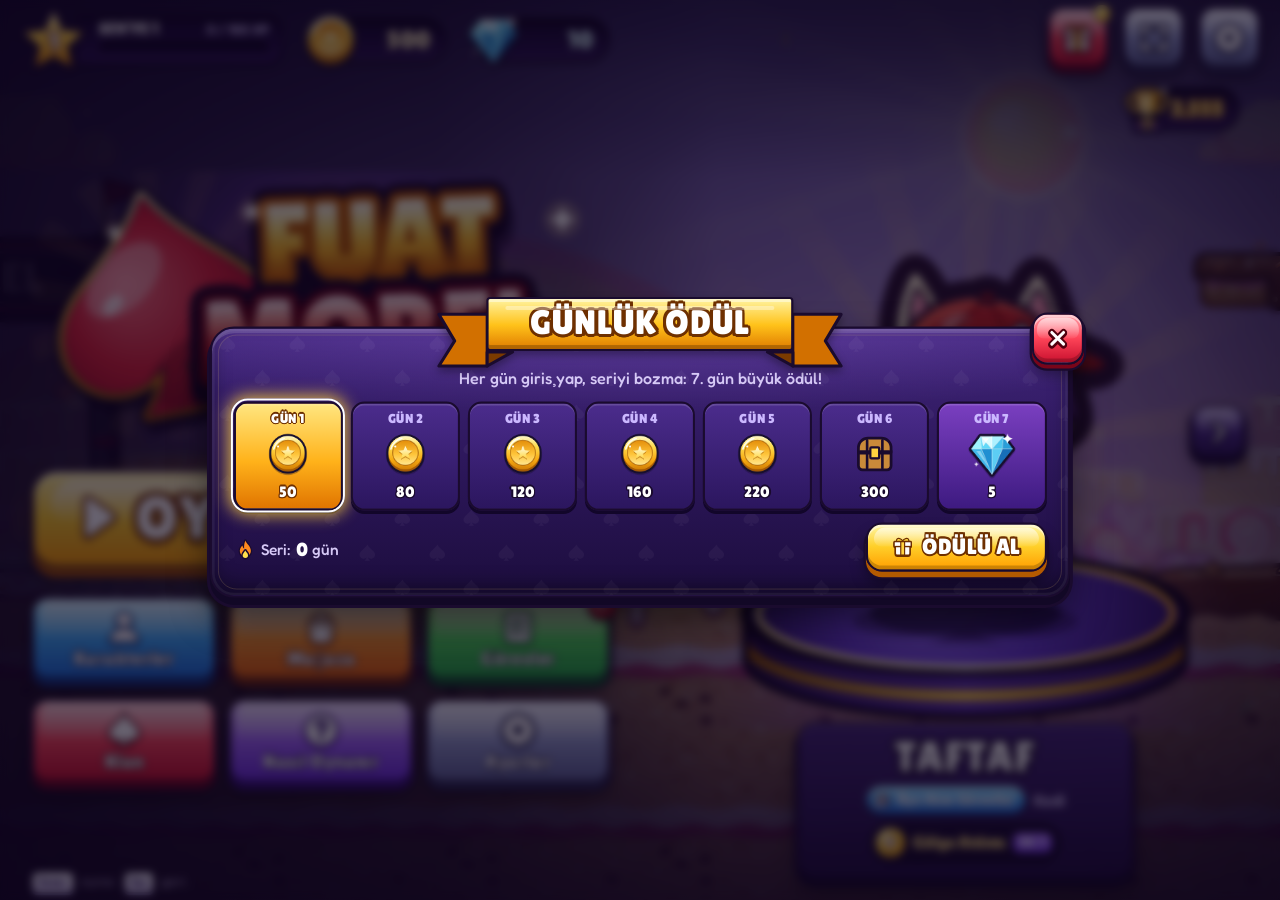
==== index.html @ 74d68a8a "Fuat Morel: çok dosyalı sürüm (görseller, karakterler, efektler, HUD, menü, meta, ses) + denetim düz" ====
<!DOCTYPE html>
<html lang="tr">
<head>
<meta charset="utf-8">
<meta name="viewport" content="width=device-width,initial-scale=1,maximum-scale=1,user-scalable=no,viewport-fit=cover">
<meta name="theme-color" content="#2a1a4a">
<meta name="description" content="Fuat Morel — klanın kendi Fun Run'ı. Tarayıcıda oynanan 4 kişilik engelli koşu yarışı.">
<meta name="apple-mobile-web-app-capable" content="yes">
<meta name="apple-mobile-web-app-status-bar-style" content="black-translucent">
<meta name="apple-mobile-web-app-title" content="Fuat Morel">
<meta name="mobile-web-app-capable" content="yes">
<meta name="format-detection" content="telephone=no">
<title>Fuat Morel</title>
<link rel="icon" href="data:image/svg+xml,%3Csvg xmlns='http://www.w3.org/2000/svg' viewBox='0 0 64 64'%3E%3Crect width='64' height='64' rx='14' fill='%23c0182e'/%3E%3Cpath d='M32 10C24 22 12 28 12 38a10 10 0 0 0 17 7l-3 9h12l-3-9a10 10 0 0 0 17-7c0-10-12-16-20-28z' fill='%23fff'/%3E%3C/svg%3E">
<link rel="preconnect" href="https://fonts.googleapis.com">
<link rel="preconnect" href="https://fonts.gstatic.com" crossorigin>
<link href="https://fonts.googleapis.com/css2?family=Fredoka:wght@400;500;600;700&family=Lilita+One&display=swap" rel="stylesheet">
<link rel="stylesheet" href="css/style.css">
</head>
<body>
<canvas id="game"></canvas>
<div id="ui"></div>
<noscript>Bu oyun için JavaScript gerekli.</noscript>
<script src="js/core.js"></script>
<script src="js/gfx.js"></script>
<script src="js/level.js"></script>
<script src="js/game.js"></script>
<script src="js/meta.js"></script>
<script src="js/audio.js"></script>
<script src="js/render-world.js"></script>
<script src="js/render-chars.js"></script>
<script src="js/render-fx.js"></script>
<script src="js/render-hud.js"></script>
<script src="js/ui.js"></script>
<script src="js/main.js"></script>
</body>
</html>
---- css/style.css ----
@charset "UTF-8";
/* =====================================================================
   FUAT MOREL — style.css
   Arayüz görünümü: koyu mor gece tabanı, altın/turuncu vurgular,
   klanın kırmızı-siyah maça motifi. Kalın konturlu, basılabilir 3B
   düğmeler, kurdele başlıklar, kalın çerçeveli paneller.
   Ölçek: kök yazı boyutu ekran yüksekliğine bağlı (rem = arayüz birimi);
   telefon yatay (~390 px yükseklik) ~43rem yüksekliğe sığacak şekilde tasarlandı.
   ===================================================================== */

/* ---------------------------------------------------------------------
   0) TEMEL
   --------------------------------------------------------------------- */
:root {
  --ink: #1a0b2e;
  --fh: "Lilita One", "Arial Black", Impact, sans-serif;
  --fb: "Fredoka", "Trebuchet MS", Arial, sans-serif;
  --sl: env(safe-area-inset-left, 0px);
  --sr: env(safe-area-inset-right, 0px);
  --st: env(safe-area-inset-top, 0px);
  --sb: env(safe-area-inset-bottom, 0px);
  --tbh: calc(5.9rem + var(--st));
  --pnl1: #40257a;
  --pnl2: #2b1658;
  --pnl3: #1c0d3d;
  --txt2: #d6c9f6;
  --txt3: #a996d9;
  --gold: #ffd23f;
  --pat: url("data:image/svg+xml,%3Csvg xmlns='http://www.w3.org/2000/svg' width='64' height='64' viewBox='0 0 64 64'%3E%3Cg fill='%23ffffff' fill-opacity='.04'%3E%3Cpath transform='translate(5 5) scale(.75)' d='M12 1.6C10.3 4.6 7.4 6.9 5.2 8.9 3.6 10.4 2.6 11.9 2.6 13.9c0 2.7 2.2 4.6 4.7 4.6 1.6 0 2.9-.7 3.8-1.8-.3 1.7-1 3-2.3 4.3h6.4c-1.3-1.3-2-2.6-2.3-4.3.9 1.1 2.2 1.8 3.8 1.8 2.5 0 4.7-1.9 4.7-4.6 0-2-1-3.5-2.6-5C16.6 6.9 13.7 4.6 12 1.6z'/%3E%3Cpath transform='translate(37 37) scale(.75)' d='M12 1.6C10.3 4.6 7.4 6.9 5.2 8.9 3.6 10.4 2.6 11.9 2.6 13.9c0 2.7 2.2 4.6 4.7 4.6 1.6 0 2.9-.7 3.8-1.8-.3 1.7-1 3-2.3 4.3h6.4c-1.3-1.3-2-2.6-2.3-4.3.9 1.1 2.2 1.8 3.8 1.8 2.5 0 4.7-1.9 4.7-4.6 0-2-1-3.5-2.6-5C16.6 6.9 13.7 4.6 12 1.6z'/%3E%3C/g%3E%3C/svg%3E");
}
html {
  font-size: clamp(9px, min(1.75vh, 1.05vw), 17px);
  -webkit-text-size-adjust: 100%;
  text-size-adjust: 100%;
}
html, body {
  margin: 0;
  height: 100%;
  overflow: hidden;
  background: #1b0f33;
}
body {
  color: #fff;
  font-family: var(--fb);
  -webkit-tap-highlight-color: transparent;
  -webkit-user-select: none;
  user-select: none;
  -webkit-touch-callout: none;
  overscroll-behavior: none;
  touch-action: manipulation;
}
canvas#game {
  position: fixed;
  inset: 0;
  display: block;
  touch-action: none;
}
#ui {
  position: fixed;
  inset: 0;
  z-index: 10;
  pointer-events: none;
  font-family: var(--fb);
  color: #fff;
  -webkit-font-smoothing: antialiased;
  -moz-osx-font-smoothing: grayscale;
  line-height: 1.2;
}
:where(#ui) *, :where(#ui) *::before, :where(#ui) *::after { box-sizing: border-box; }
:where(#ui) button {
  font: inherit;
  color: inherit;
  background: none;
  border: 0;
  padding: 0;
  margin: 0;
  cursor: pointer;
  -webkit-tap-highlight-color: transparent;
  -webkit-appearance: none;
  appearance: none;
}
:where(#ui) :focus { outline: none; }
#ui :focus-visible { outline: .22rem solid rgba(255, 255, 255, .75); outline-offset: .25rem; }
:where(#ui) p { margin: 0; }
:where(#ui) :where(h3, h4) { margin: 0; font-weight: 400; }
:where(#ui) em { font-style: normal; }
.fm-defs { position: absolute; width: 0; height: 0; overflow: hidden; }

/* katmanlar */
.ly { position: absolute; inset: 0; display: none; pointer-events: none; }
.ly.on { display: block; }
.ly-scr { z-index: 1; }
.ly-race { z-index: 2; }
.ly-res { z-index: 3; }
.ly-fin { z-index: 4; }
.ly-mdl { z-index: 6; }
.ly-notes { z-index: 8; }
.ly-rot { z-index: 9; }

/* kaydırma alanları (gizli çubuk + yumuşak kenar) */
.scroll {
  overflow-y: auto;
  overflow-x: hidden;
  scrollbar-width: none;
  -ms-overflow-style: none;
  touch-action: pan-y;
  -webkit-overflow-scrolling: touch;
  overscroll-behavior: contain;
  -webkit-mask-image: linear-gradient(180deg, transparent 0, #000 .9rem, #000 calc(100% - 1.2rem), transparent 100%);
  mask-image: linear-gradient(180deg, transparent 0, #000 .9rem, #000 calc(100% - 1.2rem), transparent 100%);
}
.scroll::-webkit-scrollbar, .tabs::-webkit-scrollbar { display: none; width: 0; height: 0; }

/* kalın konturlu oyun yazısı (var(--o) rengiyle) */
.btn, .rbtn, .rb-t, .tile .t-lb, .sh-name, .lv-badge b, .cur b, .sh-tr b, .tab.on, .rd.on, .cc-n, .cd-name, .ab-title,
.it-n, .tag-eq, .ms-t, .bar-ms em, .dc-v, .dc.today .dc-d, .cl-name, .cm-id b, .cm-rk, .cm-tr b, .s-v, .tgl.on .tg-on, .seg button.on,
.hi-m b, .hp-t b, .pr b, .rh-pl, .rh-t b, .rr-n, .rr-tot, .pbadge b, .rwc b, .lvup-n, .lvup-t b, .fin-title, .fr-n, .fr-tot b,
.n-tx b, .n-lvb b, .rot-in b, .badge, .plate, .tbtn b, .xp-big, .xp-pill, .rw b, .sk-n, .lv-t, .cs b, .ms-pct, .maxed, .rl-i b, .cf-t b, .empty b, .dly-card h3, .cd-tr b {
  text-shadow:
    0 .1em 0 var(--o, var(--ink)),
    .065em .065em 0 var(--o, var(--ink)), -.065em .065em 0 var(--o, var(--ink)),
    .065em -.065em 0 var(--o, var(--ink)), -.065em -.065em 0 var(--o, var(--ink)),
    .085em 0 0 var(--o, var(--ink)), -.085em 0 0 var(--o, var(--ink)),
    0 -.085em 0 var(--o, var(--ink)), 0 .085em 0 var(--o, var(--ink));
}

/* ---------------------------------------------------------------------
   1) İKONLAR
   --------------------------------------------------------------------- */
.ico { width: 1em; height: 1em; display: inline-block; flex: none; overflow: visible; vertical-align: -.14em; --io: var(--ink); }
.ico .i-f { fill: currentColor; stroke: var(--io); stroke-width: 3.2; stroke-linejoin: round; paint-order: stroke fill; }
.ico .i-so { fill: none; stroke: var(--io); stroke-width: 6.4; stroke-linecap: round; stroke-linejoin: round; }
.ico .i-s { fill: none; stroke: currentColor; stroke-width: 2.9; stroke-linecap: round; stroke-linejoin: round; }
.ico .i-sa { fill: none; stroke: var(--ia, #ffd23f); stroke-width: 2.9; stroke-linecap: round; stroke-linejoin: round; }
.ico .i-d { fill: var(--io); }
.ico .i-ds { fill: none; stroke: var(--io); stroke-linecap: round; stroke-linejoin: round; }
.ico .i-a { fill: var(--ia, #ffd23f); stroke: var(--io); stroke-width: 2.6; stroke-linejoin: round; paint-order: stroke fill; }
.ico.gold .i-f { fill: url(#fmGold); }
.gi { display: inline-block; width: 1.6em; height: 1.6em; object-fit: contain; flex: none; vertical-align: middle; -webkit-user-drag: none; }
.fb-coin { border-radius: 50%; background: radial-gradient(circle at 35% 30%, #fff6b0, #ffd23f 45%, #e08a00); border: .14rem solid #6b3a00; box-shadow: inset 0 -.15rem 0 rgba(0, 0, 0, .2); }
.fb-gem { background: linear-gradient(160deg, #e6fdff, #5ee0ff 45%, #1f8fd6); clip-path: polygon(50% 4%, 92% 36%, 50% 96%, 8% 36%); }
.fb-emo { display: inline-grid; place-items: center; font-size: 1.2em; line-height: 1; font-style: normal; }
.fb-svg { display: inline-grid; place-items: center; color: #ffe27a; }
.fb-svg .ico { width: 82%; height: 82%; }
.pt { display: block; width: 100%; height: 100%; object-fit: contain; -webkit-user-drag: none; }
.pt-fb { display: grid; place-items: center; border-radius: 50%; background: radial-gradient(circle at 35% 30%, rgba(255, 255, 255, .45), var(--pc) 55%, rgba(0, 0, 0, .45)); border: .15rem solid var(--ink); font: 1.6rem var(--fh); color: #fff; }

/* ---------------------------------------------------------------------
   2) DÜĞMELER (basılabilir 3B)
   --------------------------------------------------------------------- */
.btn, .rbtn {
  --c1: #a6ecff; --c2: #3fb0ff; --c3: #1b6fe0; --edge: #0f4096; --o: #0a2a66;
  --dy: .42rem;
  position: relative;
  isolation: isolate;
  display: inline-flex;
  align-items: center;
  justify-content: center;
  gap: .42em;
  font-family: var(--fh);
  font-size: 1.8rem;
  line-height: 1;
  letter-spacing: .02em;
  color: #fff;
  white-space: nowrap;
  padding: .5em 1.1em .58em;
  border-radius: .75em;
  background: linear-gradient(180deg, var(--c1) 0%, var(--c2) 48%, var(--c3) 100%);
  border: .17rem solid var(--ink) !important;
  box-shadow:
    inset 0 .2rem 0 rgba(255, 255, 255, .5),
    inset 0 -.3rem 0 rgba(0, 0, 0, .2),
    0 var(--dy) 0 var(--edge),
    0 var(--dy) 0 .17rem var(--ink),
    0 calc(var(--dy) + .45rem) 1.1rem rgba(0, 0, 0, .42);
  margin-bottom: var(--dy) !important;
  transform: translateY(0);
  transition: transform .08s ease, box-shadow .08s ease, filter .15s ease;
  pointer-events: auto;
  cursor: pointer;
  -webkit-user-select: none;
  user-select: none;
}
.btn::before, .rbtn::before {
  content: '';
  position: absolute;
  left: .28em; right: .28em; top: .13em;
  height: 44%;
  border-radius: .6em .6em .4em .4em;
  background: linear-gradient(180deg, rgba(255, 255, 255, .62), rgba(255, 255, 255, .06));
  z-index: -1;
  pointer-events: none;
}
.btn > *, .rbtn > * { position: relative; }
.btn .ico, .rbtn .ico { color: #fff; --io: var(--o); filter: drop-shadow(0 .1rem 0 var(--o)); }
@media (hover: hover) {
  .btn:hover, .rbtn:hover { filter: brightness(1.08) saturate(1.06); transform: translateY(-.1rem); }
}
.btn:active, .rbtn:active, .btn.down {
  transform: translateY(calc(var(--dy) - .1rem));
  box-shadow:
    inset 0 .2rem 0 rgba(255, 255, 255, .5),
    inset 0 -.2rem 0 rgba(0, 0, 0, .2),
    0 .1rem 0 var(--edge),
    0 .1rem 0 .17rem var(--ink),
    0 .3rem .5rem rgba(0, 0, 0, .4);
  filter: brightness(.97);
}
.btn[disabled] { filter: grayscale(.7) brightness(.8); pointer-events: none; }
.b-gold   { --c1: #fff7a8; --c2: #ffd02a; --c3: #ff9d00; --edge: #b45a00; --o: #6e3000; }
.b-green  { --c1: #c4ff98; --c2: #52dd5c; --c3: #1fa843; --edge: #0e6a2a; --o: #0b4a1c; }
.b-blue   { --c1: #a6ecff; --c2: #3fb0ff; --c3: #1b6fe0; --edge: #0f4096; --o: #0a2a66; }
.b-red    { --c1: #ffa2ab; --c2: #ff4559; --c3: #c8102e; --edge: #78051a; --o: #52000e; }
.b-purple { --c1: #e2c6ff; --c2: #a468ff; --c3: #6a2de0; --edge: #3c128a; --o: #2a0966; }
.b-orange { --c1: #ffd8a0; --c2: #ff9c2c; --c3: #e75f08; --edge: #8a3000; --o: #5c1e00; }
.b-steel  { --c1: #e2e7f8; --c2: #959fcf; --c3: #5c6298; --edge: #2e325e; --o: #1c1f46; }
.b-dark   { --c1: #7a5cba; --c2: #482b84; --c3: #2c1758; --edge: #160932; --o: #12062a; }
.b-gray   { --c1: #d0cbe0; --c2: #8f88a8; --c3: #5f5878; --edge: #2f2a44; --o: #1f1b30; }
.btn.sm {
  --dy: .32rem;
  font-size: 1.35rem;
  padding: .42em .85em .5em;
  border-radius: .65em;
  border-width: .15rem !important;
}
.btn .bi { width: 1.45em; height: 1.45em; margin: -.3em .05em -.3em -.35em; }
.buy.poor b { color: #ffb4b4; }
.rbtn {
  --dy: .3rem;
  width: 4.5rem;
  height: 4.5rem;
  padding: 0;
  border-radius: 1.15rem;
  font-size: 2.4rem;
  flex: none;
}
.rbtn::before { left: .22rem; right: .22rem; top: .2rem; border-radius: .9rem .9rem .5rem .5rem; }
.is-static { pointer-events: none !important; }

/* ---------------------------------------------------------------------
   3) KURDELE BAŞLIK
   --------------------------------------------------------------------- */
.ribbon {
  --rb1: #ff6a79; --rb2: #e0243a; --rb3: #96091f; --rbt: #8d0c22; --rbf: #4a0010; --o: #4a0010;
  position: absolute;
  left: 50%;
  top: 0;
  z-index: 3;
  display: flex;
  align-items: stretch;
  font-size: 2.5rem;
  transform: translate(-50%, -58%);
  isolation: isolate;
  pointer-events: none;
  white-space: nowrap;
  filter: drop-shadow(0 .35rem .3rem rgba(0, 0, 0, .35));
}
.rb-band {
  position: relative;
  display: block;
  padding: .16em 1.25em .24em;
  background: linear-gradient(180deg, var(--rb1) 0%, var(--rb2) 52%, var(--rb3) 100%);
  border: .2rem solid var(--ink);
  border-radius: .28rem;
  box-shadow: inset 0 .22rem 0 rgba(255, 255, 255, .42), inset 0 -.3rem 0 rgba(0, 0, 0, .22);
}
.rb-band::after {
  content: '';
  position: absolute;
  left: .5em; right: .5em; top: .2em;
  height: .12em;
  border-radius: 1em;
  background: rgba(255, 255, 255, .35);
}
.rb-t { display: block; font: 1em/1.1 var(--fh); color: #fff; letter-spacing: .03em; }
.rb-tail { position: absolute; top: 30%; width: 2.3em; height: 100%; z-index: -1; overflow: visible; }
.rb-l { left: -1.53em; }
.rb-r { right: -1.53em; transform: scaleX(-1); }
.rb-tail .rb-tp { fill: var(--rbt); stroke: var(--ink); stroke-width: 3px; stroke-linejoin: round; vector-effect: non-scaling-stroke; }
.rb-tail .rb-fold { fill: var(--rbf); stroke: var(--ink); stroke-width: 3px; stroke-linejoin: round; vector-effect: non-scaling-stroke; }
.rb-gold   { --rb1: #fff3a0; --rb2: #ffc21a; --rb3: #e07c00; --rbt: #d27000; --rbf: #7a3a00; --o: #6e3000; }
.rb-green  { --rb1: #b8ff92; --rb2: #3fcf55; --rb3: #17913a; --rbt: #148234; --rbf: #0a4a1c; --o: #0b4a1c; }
.rb-purple { --rb1: #d9b8ff; --rb2: #9254ff; --rb3: #5a20c8; --rbt: #5a20c8; --rbf: #2a0966; --o: #2a0966; }
.rb-steel  { --rb1: #dfe5f8; --rb2: #8e98c9; --rb3: #555b92; --rbt: #565c93; --rbf: #24284f; --o: #1c1f46; }
.rb-dark   { --rb1: #4a4452; --rb2: #1e1a24; --rb3: #08070a; --rbt: #b0142c; --rbf: #4a0010; --o: #000; }
.rb-dark .rb-band { box-shadow: inset 0 .22rem 0 rgba(255, 255, 255, .2), inset 0 -.3rem 0 rgba(0, 0, 0, .3), inset 0 0 0 .14rem rgba(224, 36, 58, .8); }

/* ---------------------------------------------------------------------
   4) PANELLER, SEKMELER, ÇUBUKLAR, ROZETLER
   --------------------------------------------------------------------- */
.pnl {
  position: relative;
  border-radius: 1.8rem;
  border: .22rem solid var(--ink);
  background-color: var(--pnl2);
  background-image:
    var(--pat),
    radial-gradient(130% 70% at 50% -12%, rgba(176, 124, 255, .34), rgba(176, 124, 255, 0) 62%),
    linear-gradient(180deg, var(--pnl1) 0%, var(--pnl2) 55%, var(--pnl3) 100%);
  background-size: 5.2rem 5.2rem, auto, auto;
  box-shadow:
    inset 0 0 0 .2rem rgba(255, 255, 255, .06),
    inset 0 .35rem 0 rgba(255, 255, 255, .15),
    inset 0 -.7rem 1.4rem rgba(0, 0, 0, .38),
    0 .55rem 0 #120826,
    0 .55rem 0 .22rem var(--ink),
    0 1.4rem 2.8rem rgba(0, 0, 0, .55);
  pointer-events: auto;
}
.pnl::after {
  content: '';
  position: absolute;
  inset: .45rem;
  border-radius: 1.4rem;
  border: .12rem solid rgba(255, 214, 120, .16);
  pointer-events: none;
}
.body {
  position: absolute;
  left: 0; right: 0;
  top: var(--tbh);
  bottom: 0;
  display: flex;
  padding: 2.5rem calc(1.6rem + var(--sr)) calc(1.4rem + var(--sb)) calc(1.6rem + var(--sl));
}
.body > .pnl {
  flex: 1;
  min-width: 0;
  width: 100%;
  max-width: 122rem;
  margin: 0 auto;
  display: flex;
  flex-direction: column;
  animation: pnlIn .45s cubic-bezier(.2, 1.25, .4, 1) both;
}
.pnl-in {
  position: relative;
  z-index: 1;
  flex: 1;
  min-height: 0;
  display: flex;
  flex-direction: column;
  padding: 2.5rem 1.6rem 1.3rem;
}
.tabs {
  display: flex;
  align-items: center;
  gap: .6rem;
  padding: .15rem .2rem 1rem;
  flex: none;
  overflow-x: auto;
  scrollbar-width: none;
}
.tab {
  position: relative;
  display: inline-flex;
  align-items: center;
  gap: .45em;
  font: 1.42rem/1 var(--fh);
  color: #cdbcff;
  padding: .55em 1em .62em;
  border-radius: .8em;
  background: linear-gradient(180deg, #3d2475, #261353);
  border: .16rem solid var(--ink) !important;
  box-shadow: inset 0 .15rem 0 rgba(255, 255, 255, .12), 0 .28rem 0 #12062a;
  pointer-events: auto;
  white-space: nowrap;
  flex: none;
  transition: transform .1s, filter .15s;
}
.tab .ico { font-size: 1.15em; color: #b9a4ff; }
.tab.on {
  --o: #6e3000;
  color: #fff;
  background: linear-gradient(180deg, #fff3a0, #ffc61a 52%, #ff9700);
  box-shadow: inset 0 .18rem 0 rgba(255, 255, 255, .55), 0 .28rem 0 #a85200, 0 .28rem 0 .16rem var(--ink);
  transform: translateY(-.12rem);
}
.tab.on .ico { color: #fff; --io: #6e3000; }
@media (hover: hover) { .tab:not(.on):hover { filter: brightness(1.2); } }
.badge {
  position: absolute;
  top: -.7rem;
  right: -.7rem;
  z-index: 2;
  min-width: 2.3rem;
  height: 2.3rem;
  padding: 0 .45rem;
  border-radius: 1.2rem;
  display: grid;
  place-items: center;
  font: 1.3rem/1 var(--fh);
  font-style: normal;
  color: #fff;
  --o: #4a0010;
  background: radial-gradient(circle at 35% 30%, #ff9aa4, #e0243a 55%, #8a0a20);
  border: .16rem solid var(--ink);
  box-shadow: 0 .2rem 0 rgba(0, 0, 0, .35);
  animation: badgeBob 1.6s ease-in-out infinite;
}
.badge.sm { position: relative; top: auto; right: auto; min-width: 1.9rem; height: 1.9rem; font-size: 1.05rem; margin-left: .2rem; }
.bar {
  position: relative;
  display: block;
  height: 1.3rem;
  border-radius: 1rem;
  background: linear-gradient(180deg, #0c031e, #23104a);
  border: .16rem solid var(--ink);
  box-shadow: inset 0 .22rem .3rem rgba(0, 0, 0, .65), 0 .1rem 0 rgba(255, 255, 255, .1);
  overflow: hidden;
}
.bar > i {
  position: absolute;
  left: 0; top: 0; bottom: 0;
  border-radius: 1rem;
  background: linear-gradient(180deg, #a6f5ff, #3ec5ff 50%, #1e7fd6);
  box-shadow: inset 0 -.18rem 0 rgba(0, 0, 0, .2), inset -.12rem 0 0 rgba(0, 0, 0, .25);
  transition: width .5s cubic-bezier(.2, 1, .3, 1);
}
.bar > i::after {
  content: '';
  position: absolute;
  left: .3rem; right: .3rem; top: .12rem;
  height: 34%;
  border-radius: 1rem;
  background: rgba(255, 255, 255, .55);
}
.pips { display: inline-flex; gap: .28rem; vertical-align: middle; }
.pips i {
  width: 1.2rem;
  height: 1.2rem;
  border-radius: .28rem;
  transform: skewX(-12deg);
  background: #4a3384;
  border: .13rem solid var(--ink);
  box-shadow: inset 0 .14rem .2rem rgba(0, 0, 0, .45), 0 .08rem 0 rgba(255, 255, 255, .12);
}
.pips i.on { background: linear-gradient(180deg, #fff3a0, #ffc61a 55%, #ff9700); box-shadow: inset 0 .12rem 0 rgba(255, 255, 255, .6); }
.role {
  --o: #12062a;
  display: inline-flex;
  align-items: center;
  gap: .35em;
  font: 1.12rem/1 var(--fh);
  padding: .32em .75em .34em .45em;
  border-radius: 2em;
  border: .14rem solid var(--ink);
  color: #fff;
  white-space: nowrap;
  box-shadow: inset 0 .14rem 0 rgba(255, 255, 255, .35), 0 .16rem 0 rgba(0, 0, 0, .35);
  text-shadow: 0 .08em 0 rgba(0, 0, 0, .45);
}
.role .ico { font-size: 1.2em; color: #fff; }
.rl-lead { background: linear-gradient(180deg, #fff09a, #ffc21a 50%, #e88600); color: #5a2600; text-shadow: 0 .06em 0 rgba(255, 255, 255, .5); }
.rl-lead .ico { color: #fff; --io: #6e3000; }
.rl-off { background: linear-gradient(180deg, #d4b0ff, #9254ff 55%, #5a20c8); }
.rl-rec { background: linear-gradient(180deg, #a6ecff, #3fa9ff 55%, #1b62d0); }
.rl-mem { background: linear-gradient(180deg, #8a8a9e, #55556a 55%, #3a3a4c); }
.rl-mem .ico { color: #e0243a; }
kbd {
  display: inline-block;
  min-width: 2.1em;
  padding: .28em .5em .32em;
  margin: 0 .3rem .3rem 0;
  border-radius: .45em;
  font: 1.1rem/1 var(--fh);
  text-align: center;
  color: #2a1656;
  background: linear-gradient(180deg, #ffffff, #dcd3f2);
  border: .14rem solid var(--ink);
  box-shadow: 0 .22rem 0 #6a5a98, 0 .22rem 0 .14rem var(--ink);
}
.empty {
  margin: auto;
  padding: 2rem;
  display: flex;
  flex-direction: column;
  align-items: center;
  gap: .5rem;
  text-align: center;
  color: var(--txt2);
  grid-column: 1 / -1;
}
.empty .em-ic { font-size: 4.4rem; color: #8f7bd0; }
.empty b { font: 1.7rem var(--fh); color: #fff; }
.empty span { font: 500 1.2rem var(--fb); }
.you {
  display: inline-block;
  margin-left: .35rem;
  padding: .12rem .4rem .14rem;
  border-radius: .45rem;
  font: .95rem/1 var(--fh);
  color: #5a2600;
  background: linear-gradient(180deg, #fff3a0, #ffc61a);
  border: .12rem solid var(--ink);
  text-shadow: none;
  vertical-align: middle;
}
.pbadge {
  --o: #12062a;
  flex: none;
  width: 2.7rem;
  height: 2.7rem;
  border-radius: 50%;
  display: grid;
  place-items: center;
  border: .16rem solid var(--ink);
  background: radial-gradient(circle at 35% 30%, #c9b0ff, #7c4dff 55%, #4a20a8);
  box-shadow: inset 0 -.18rem 0 rgba(0, 0, 0, .25), 0 .15rem 0 rgba(0, 0, 0, .35);
}
.pbadge b { font: 1.35rem/1 var(--fh); color: #fff; }
.pb-1 { --o: #6e3000; background: radial-gradient(circle at 35% 30%, #fffbe0, #ffd23f 50%, #e08a00); }
.pb-2 { --o: #3a4256; background: radial-gradient(circle at 35% 30%, #ffffff, #d6dfeb 50%, #8794ab); }
.pb-3 { --o: #5a2400; background: radial-gradient(circle at 35% 30%, #ffe2c6, #e8954e 50%, #9a4f16); }
.xp-pill {
  display: inline-block;
  font: .9rem/1 var(--fh);
  font-style: normal;
  color: #fff;
  padding: .18rem .3rem .2rem;
  border-radius: .4rem;
  background: linear-gradient(180deg, #c7a6ff, #6c2ee0);
  border: .12rem solid var(--ink);
  --o: #2a0966;
}
.xp-big {
  --o: #2a0966;
  display: grid;
  place-items: center;
  width: 3.4rem;
  height: 3.4rem;
  font: 1.25rem/1 var(--fh);
  font-style: normal;
  color: #fff;
  background: linear-gradient(180deg, #e2ccff, #9b5cff 55%, #5a20c8);
  clip-path: polygon(50% 0, 93% 25%, 93% 75%, 50% 100%, 7% 75%, 7% 25%);
}
.rw {
  display: inline-flex;
  align-items: center;
  gap: .25rem;
  padding: .14rem .5rem .14rem .22rem;
  border-radius: 1rem;
  background: rgba(0, 0, 0, .35);
  border: .12rem solid rgba(0, 0, 0, .4);
  white-space: nowrap;
}
.rw .gi { width: 1.75rem; height: 1.75rem; }
.rw b { font: 1.18rem/1 var(--fh); font-weight: 400; }

/* ---------------------------------------------------------------------
   5) ÜST ÇUBUK
   --------------------------------------------------------------------- */
.tb {
  position: absolute;
  left: 0; right: 0; top: 0;
  height: var(--tbh);
  z-index: 5;
  display: flex;
  align-items: center;
  gap: 1.15rem;
  padding: var(--st) calc(1.5rem + var(--sr)) 0 calc(1.5rem + var(--sl));
  pointer-events: auto;
  animation: tbIn .45s cubic-bezier(.2, 1.2, .4, 1) both;
}
.tb-back { font-size: 2.3rem; }
.tb-lv { display: flex; align-items: center; gap: .3rem; }
.lv-badge {
  --o: #6e3000;
  position: relative;
  width: 5rem;
  height: 5rem;
  display: grid;
  place-items: center;
  flex: none;
  z-index: 1;
  filter: drop-shadow(0 .2rem 0 rgba(0, 0, 0, .35));
}
.lv-badge .ico { position: absolute; inset: 0; width: 100%; height: 100%; }
.lv-badge b { position: relative; font: 1.75rem/1 var(--fh); color: #fff; margin-top: .35rem; }
.lv-info {
  display: flex;
  flex-direction: column;
  gap: .28rem;
  width: 15.5rem;
  margin-left: -1.2rem;
  padding: .35rem .9rem .5rem 1.6rem;
  border-radius: 0 1.2rem 1.2rem 0;
  background: linear-gradient(180deg, rgba(20, 8, 44, .88), rgba(42, 20, 82, .88));
  border: .16rem solid var(--ink);
  box-shadow: inset 0 .2rem .35rem rgba(0, 0, 0, .45), 0 .2rem 0 rgba(0, 0, 0, .3);
}
.lv-top { display: flex; align-items: baseline; justify-content: space-between; gap: .5rem; }
.lv-t { font: 1.2rem/1 var(--fh); color: #fff; }
.lv-x { font: 600 .98rem/1 var(--fb); color: var(--txt2); white-space: nowrap; }
.bar-xp { height: 1.15rem; }
.bar-xp > i { background: linear-gradient(180deg, #f1d4ff, #b46bff 50%, #7a2ee8); }
.cur {
  --o: var(--ink);
  position: relative;
  display: flex;
  align-items: center;
  height: 3.4rem;
  min-width: 10rem;
  padding: 0 1.1rem 0 3.6rem;
  margin-left: 1rem;
  border-radius: 2rem;
  background: linear-gradient(180deg, rgba(18, 7, 40, .9), rgba(42, 20, 82, .9));
  border: .17rem solid var(--ink);
  box-shadow: inset 0 .25rem .4rem rgba(0, 0, 0, .5), inset 0 -.12rem 0 rgba(255, 255, 255, .12), 0 .2rem 0 rgba(0, 0, 0, .35);
}
.cur .cur-ic {
  position: absolute;
  left: -1rem;
  top: 50%;
  width: 4.4rem;
  height: 4.4rem;
  transform: translateY(-50%);
  filter: drop-shadow(0 .15rem 0 rgba(0, 0, 0, .35));
}
.cur b { margin-left: auto; font: 1.75rem/1 var(--fh); font-weight: 400; color: #fff; }
.cur-coin b { color: #fff4c2; }
.cur-gem b { color: #d8fbff; }
.cur.bump { animation: bump .4s cubic-bezier(.3, 1.8, .5, 1); }
.cur.flash-red { animation: shake .45s, redFlash .6s; }
.tb-sp { flex: 1; }
.tb-gift { font-size: 2.6rem; --ia: #ffd23f; animation: giftWiggle 1.8s ease-in-out infinite; }
.tb-gift .dot {
  position: absolute;
  top: -.4rem; right: -.4rem;
  width: 1.4rem; height: 1.4rem;
  border-radius: 50%;
  background: radial-gradient(circle at 35% 30%, #fff6a0, #ffd23f 60%, #e08a00);
  border: .14rem solid var(--ink);
}

/* ---------------------------------------------------------------------
   6) EKRAN ARKA PLANLARI
   --------------------------------------------------------------------- */
.scr { position: absolute; inset: 0; pointer-events: auto; }
.scr-menu::before {
  content: '';
  position: absolute;
  inset: 0;
  pointer-events: none;
  background:
    /* vitrin spotu: arka plandaki demo yarışı (altın, kutu, fıçı) karakterin önüne geçmesin */
    radial-gradient(ellipse 34% 52% at 74% 56%, rgba(40, 20, 80, .04) 0%, rgba(22, 8, 48, .22) 60%, rgba(14, 6, 30, .4) 100%),
    linear-gradient(90deg, rgba(18, 6, 40, .82) 0%, rgba(18, 6, 40, .55) 34%, rgba(18, 6, 40, .08) 56%, rgba(18, 6, 40, .25) 100%),
    linear-gradient(0deg, rgba(18, 6, 40, .6) 0%, rgba(18, 6, 40, 0) 34%),
    linear-gradient(180deg, rgba(18, 6, 40, .55) 0%, rgba(18, 6, 40, 0) 20%);
}
.scr.sub::before {
  content: '';
  position: absolute;
  inset: 0;
  pointer-events: none;
  background: radial-gradient(ellipse at 50% 40%, rgba(46, 18, 92, .55), rgba(12, 4, 28, .86));
  -webkit-backdrop-filter: blur(5px) saturate(1.15);
  backdrop-filter: blur(5px) saturate(1.15);
}

/* ---------------------------------------------------------------------
   7) ANA MENÜ
   --------------------------------------------------------------------- */
.mm {
  position: absolute;
  left: 0; right: 0;
  top: var(--tbh);
  bottom: 0;
  display: grid;
  grid-template-columns: minmax(0, 1.05fr) minmax(0, .95fr);
  gap: 2rem;
  padding: .2rem calc(2.4rem + var(--sr)) calc(1.6rem + var(--sb)) calc(2.4rem + var(--sl));
}
.mm-l {
  display: flex;
  flex-direction: column;
  justify-content: center;
  align-items: flex-start;
  gap: clamp(.7rem, 2.2vh, 2rem);
  min-height: 0;
  max-width: 50rem;
}
.logo-wrap { width: 100%; display: flex; animation: logoIn .8s cubic-bezier(.2, 1.35, .4, 1) both; }
.logo {
  display: block;
  width: min(46rem, 100%);
  height: clamp(10.5rem, 31vh, 22rem);
  transform-origin: 40% 60%;
  animation: breathe 3.8s ease-in-out infinite;
}
.play-row { display: flex; align-items: center; gap: 1.4rem; animation: slideInL .6s .12s cubic-bezier(.2, 1.1, .3, 1) both; }
.play-wrap { position: relative; display: inline-flex; }
.pl-glow {
  position: absolute;
  inset: -1.4rem -2rem -.6rem;
  border-radius: 3rem;
  background: radial-gradient(closest-side, rgba(255, 210, 80, .6), rgba(255, 150, 0, .15) 70%, rgba(255, 150, 0, 0));
  pointer-events: none;
  animation: glowPulse 1.8s ease-in-out infinite;
}
.btn-play {
  --dy: .6rem;
  font-size: 4.4rem;
  gap: .28em;
  padding: .26em .95em .34em .62em;
  border-radius: .42em;
  border-width: .2rem !important;
  letter-spacing: .04em;
}
.btn-play .pl-ic { display: inline-flex; font-size: .82em; }
.btn-play .shine { position: absolute; inset: 0; border-radius: inherit; overflow: hidden; z-index: -1; }
.btn-play .shine::after {
  content: '';
  position: absolute;
  top: -30%; bottom: -30%;
  width: 26%;
  left: 0;
  background: linear-gradient(90deg, rgba(255, 255, 255, 0), rgba(255, 255, 255, .7), rgba(255, 255, 255, 0));
  transform: translateX(-160%) skewX(-20deg);
  animation: shine 3.4s ease-in-out 1s infinite;
  will-change: transform;
}
.rounds {
  display: flex;
  flex-direction: column;
  align-items: center;
  gap: .35rem;
  padding: .45rem .65rem .6rem;
  border-radius: 1.2rem;
  background: rgba(16, 6, 36, .78);
  border: .16rem solid var(--ink);
  box-shadow: inset 0 .2rem .4rem rgba(0, 0, 0, .5), 0 .25rem 0 rgba(0, 0, 0, .3);
  pointer-events: auto;
}
.rd-t { font: 1.05rem/1 var(--fh); color: var(--txt3); letter-spacing: .14em; }
.rd-o { display: flex; gap: .4rem; }
.rd {
  width: 3.5rem;
  height: 3.5rem;
  border-radius: .85rem;
  font: 1.85rem/1 var(--fh) !important;
  color: #c4b0ff !important;
  background: linear-gradient(180deg, #3d2475, #241150) !important;
  border: .16rem solid var(--ink) !important;
  box-shadow: inset 0 .15rem 0 rgba(255, 255, 255, .12), 0 .25rem 0 #10052a;
  transition: transform .1s;
}
.rd.on {
  --o: #6e3000;
  color: #fff !important;
  background: linear-gradient(180deg, #fff3a0, #ffc61a 52%, #ff9700) !important;
  box-shadow: inset 0 .18rem 0 rgba(255, 255, 255, .6), 0 .25rem 0 #a85200, 0 .25rem 0 .16rem var(--ink);
  transform: translateY(-.1rem);
}
.rd:active { transform: translateY(.15rem); }
.tiles {
  display: grid;
  grid-template-columns: repeat(3, minmax(0, 1fr));
  gap: .95rem 1rem;
  width: min(43rem, 100%);
}
.tile {
  --dy: .38rem;
  flex-direction: column;
  gap: .3rem;
  min-height: 6.3rem;
  padding: .7rem .4rem .75rem;
  border-radius: 1.15rem;
  font-size: 1.42rem;
  animation: popIn .45s var(--d, 0s) cubic-bezier(.2, 1.4, .4, 1) both;
}
.tile .t-ic { display: flex; font-size: 2.7rem; }
.tile .t-lb { font-size: 1em; line-height: 1; }
.tile.b-orange .ico { --io: #5c1e00; }
.tile.b-steel .ico { --io: #1c1f46; }
.mm-r { position: relative; display: flex; align-items: stretch; justify-content: center; min-height: 0; }
.show {
  position: relative;
  width: 100%;
  max-width: 44rem;
  display: flex;
  flex-direction: column;
  animation: slideInR .7s .15s cubic-bezier(.2, 1.1, .3, 1) both;
}
.sh-stage { position: relative; flex: 1; min-height: 12rem; }
.sh-rays {
  position: absolute;
  left: 50%;
  top: 56%;
  width: min(48rem, 128%);
  aspect-ratio: 1;
  border-radius: 50%;
  translate: -50% -50%;
  background: repeating-conic-gradient(rgba(255, 214, 120, .22) 0deg 7deg, rgba(255, 214, 120, 0) 7deg 20deg);
  -webkit-mask-image: radial-gradient(closest-side, #000 18%, rgba(0, 0, 0, .6) 55%, transparent 100%);
  mask-image: radial-gradient(closest-side, #000 18%, rgba(0, 0, 0, .6) 55%, transparent 100%);
  animation: spin 32s linear infinite;
  pointer-events: none;
  will-change: transform;
}
.sh-glow {
  position: absolute;
  left: 50%;
  top: 64%;
  width: 72%;
  aspect-ratio: 1;
  transform: translate(-50%, -50%);
  background: radial-gradient(closest-side, rgba(170, 110, 255, .5), rgba(170, 110, 255, 0));
  pointer-events: none;
}
.sh-cv { position: absolute; inset: 0; width: 100%; height: 100%; display: block; cursor: pointer; pointer-events: auto; touch-action: manipulation; }
.sh-arr { position: absolute; top: calc(54% - 2rem); width: 4rem; height: 4rem; font-size: 2rem; z-index: 2; }
.sh-al { left: .2rem; }
.sh-ar { right: .2rem; }
.sh-tr {
  --o: #5a2a00;
  position: absolute;
  top: .4rem;
  right: .6rem;
  z-index: 2;
  display: flex;
  align-items: center;
  gap: .3rem;
  height: 3.2rem;
  padding: 0 1rem 0 3.1rem;
  border-radius: 2rem;
  background: linear-gradient(180deg, rgba(18, 7, 40, .9), rgba(42, 20, 82, .9));
  border: .16rem solid var(--ink);
  box-shadow: inset 0 .2rem .35rem rgba(0, 0, 0, .5), 0 .2rem 0 rgba(0, 0, 0, .3);
}
.sh-tri { position: absolute; left: -.6rem; top: 50%; width: 3.8rem; height: 3.8rem; transform: translateY(-50%); }
.sh-tr b { font: 1.6rem/1 var(--fh); font-weight: 400; color: #ffe27a; }
.sh-info {
  position: relative;
  align-self: center;
  margin-top: -.6rem;
  padding: .9rem 2rem 1rem;
  min-width: 25rem;
  max-width: 100%;
  text-align: center;
  border-radius: 1.4rem;
  background: linear-gradient(180deg, rgba(64, 37, 122, .94), rgba(30, 14, 62, .94));
  border: .2rem solid var(--ink);
  box-shadow: inset 0 .25rem 0 rgba(255, 255, 255, .14), 0 .45rem 0 #120826, 0 .45rem 0 .2rem var(--ink), 0 1rem 1.6rem rgba(0, 0, 0, .45);
}
.sh-name { font: 3.1rem/1 var(--fh); color: #fff; letter-spacing: .02em; }
.sh-meta { display: flex; gap: .6rem; justify-content: center; align-items: center; margin: .5rem 0 .55rem; flex-wrap: wrap; }
.sh-sp { font: 600 1.2rem/1 var(--fb); color: var(--txt2); }
.sh-ab {
  display: inline-flex;
  align-items: center;
  gap: .5rem;
  max-width: 100%;
  padding: .3rem .5rem .3rem .3rem;
  border-radius: 2rem;
  background: rgba(0, 0, 0, .38);
  border: .14rem solid rgba(0, 0, 0, .5);
}
.ab-ic {
  flex: none;
  width: 2.3rem;
  height: 2.3rem;
  border-radius: 50%;
  display: grid;
  place-items: center;
  font-size: 1.35rem;
  background: radial-gradient(circle at 35% 30%, #fff6b0, #ffc61a 55%, #e07800);
  border: .14rem solid var(--ink);
}
.ab-ic .ico { color: #fff; --io: #6e3000; }
.ab-n { font: 1.3rem/1 var(--fh); color: #ffe27a; white-space: nowrap; overflow: hidden; text-overflow: ellipsis; }
.ab-lv { flex: none; font: 1rem/1 var(--fh); color: #fff; padding: .25rem .5rem; border-radius: .6rem; background: linear-gradient(180deg, #a46bff, #6a2de0); border: .12rem solid var(--ink); }
.mm-hint {
  position: absolute;
  left: calc(2.4rem + var(--sl));
  bottom: calc(.5rem + var(--sb));
  font: 500 1.05rem/1 var(--fb);
  color: rgba(225, 212, 255, .55);
  pointer-events: none;
}
.mm-hint kbd { font-size: .9rem; margin: 0 .2rem 0 0; box-shadow: 0 .15rem 0 #6a5a98; }
.ly-scr .mm-r.swap > .show { animation: swapIn .38s cubic-bezier(.2, 1.35, .4, 1) both; }

/* ---------------------------------------------------------------------
   8) KARAKTERLER
   --------------------------------------------------------------------- */
.ch-wrap {
  flex: 1;
  min-height: 0;
  display: grid;
  grid-template-columns: minmax(0, 1fr) minmax(0, 1.1fr);
  gap: 1.6rem;
}
.ch-grid {
  display: flex;
  flex-wrap: wrap;
  justify-content: center;
  align-content: center;
  gap: 1.1rem 1rem;
  min-height: 0;
  padding: .8rem .2rem .4rem;
}
.cc {
  --o: var(--ink);
  position: relative;
  width: calc(25% - .8rem);
  display: flex !important;
  flex-direction: column;
  align-items: center;
  padding: .55rem .4rem .65rem !important;
  border-radius: 1.2rem;
  background: linear-gradient(180deg, #4a2b8a, #2b165e) !important;
  border: .18rem solid var(--ink) !important;
  box-shadow: inset 0 .18rem 0 rgba(255, 255, 255, .16), 0 .35rem 0 #130829, 0 .35rem 0 .18rem var(--ink);
  pointer-events: auto;
  transition: transform .15s cubic-bezier(.2, 1.4, .4, 1), filter .15s;
  animation: popIn .4s var(--d, 0s) cubic-bezier(.2, 1.4, .4, 1) both;
}
.cc-pt { position: relative; width: 100%; aspect-ratio: 1; display: block; }
.cc-n { font: 1.38rem/1.1 var(--fh); margin-top: .25rem; max-width: 100%; overflow: hidden; text-overflow: ellipsis; white-space: nowrap; }
.cc-tr { display: flex; align-items: center; gap: .15rem; font: 1.05rem/1 var(--fh); color: #ffd23f; }
.cc-tri { width: 1.7rem; height: 1.7rem; }
.cc.is-view {
  background: linear-gradient(180deg, #7650d0, #43228a) !important;
  transform: translateY(-.35rem) scale(1.04);
  box-shadow: inset 0 .18rem 0 rgba(255, 255, 255, .28), 0 0 0 .22rem #fff, 0 .55rem 0 #130829, 0 .55rem 0 .2rem var(--ink), 0 1rem 1.5rem rgba(0, 0, 0, .45);
  z-index: 1;
}
.cc.is-sel::before {
  content: '';
  position: absolute;
  inset: -.36rem;
  border-radius: 1.45rem;
  border: .2rem solid #ffd23f;
  box-shadow: 0 0 1rem rgba(255, 210, 63, .7);
  pointer-events: none;
  z-index: -1;
}
.cc-tag {
  --o: #0b4a1c;
  position: absolute;
  top: -.85rem;
  left: 50%;
  transform: translateX(-50%);
  display: inline-flex;
  align-items: center;
  gap: .2rem;
  padding: .22rem .5rem .24rem .35rem;
  border-radius: .6rem;
  font: .95rem/1 var(--fh);
  color: #fff;
  background: linear-gradient(180deg, #c4ff98, #2fbf4a);
  border: .14rem solid var(--ink);
  box-shadow: 0 .15rem 0 rgba(0, 0, 0, .35);
  white-space: nowrap;
  text-shadow: 0 .08em 0 #0b4a1c;
}
.cc-tag .ico { color: #fff; --io: #0b4a1c; }
@media (hover: hover) { .cc:not(.is-view):hover { transform: translateY(-.25rem); filter: brightness(1.12); } }
.ch-det {
  display: flex;
  flex-direction: column;
  min-height: 0;
  border-radius: 1.4rem;
  background: rgba(12, 4, 30, .5);
  border: .16rem solid rgba(0, 0, 0, .55);
  box-shadow: inset 0 .3rem .8rem rgba(0, 0, 0, .45), 0 .1rem 0 rgba(255, 255, 255, .08);
  overflow: hidden;
}
.cd-scroll { flex: 1; min-height: 0; padding: .9rem 1.2rem 1rem; }
.ly-scr .cd-scroll.swap { animation: swapIn .32s cubic-bezier(.2, 1.3, .4, 1) both; }
.cd-head { display: flex; gap: 1.2rem; align-items: center; }
.cd-stage {
  position: relative;
  width: 12.5rem;
  height: 12.5rem;
  flex: none;
  border-radius: 1.2rem;
  background: radial-gradient(circle at 50% 62%, rgba(150, 100, 255, .38), rgba(0, 0, 0, 0) 70%);
  overflow: hidden;
}
.cd-cv { position: absolute; inset: 0; width: 100%; height: 100%; display: block; cursor: pointer; }
.sh-rays.sm { width: 150%; top: 60%; }
.cd-id { min-width: 0; }
.cd-name { font: 3rem/1 var(--fh); color: #fff; overflow: hidden; text-overflow: ellipsis; white-space: nowrap; }
.cd-meta { display: flex; gap: .6rem; align-items: center; flex-wrap: wrap; margin: .55rem 0; }
.cd-sp { font: 600 1.15rem/1 var(--fb); color: var(--txt2); }
.cd-tr { --o: #5a2a00; display: flex; align-items: center; gap: .35rem; }
.cd-tri { width: 2.6rem; height: 2.6rem; }
.cd-tr b { font: 1.7rem/1 var(--fh); font-weight: 400; color: #ffe27a; }
.cd-tr span { font: 500 1.1rem var(--fb); color: var(--txt3); }
.cd-sec { margin-top: 1.1rem; }
.cd-sec h4 { display: flex; align-items: center; gap: .45rem; margin-bottom: .55rem !important; font: 1.22rem/1 var(--fh) !important; color: #ffd977; letter-spacing: .07em; }
.cd-sec h4 .ico { font-size: 1.35rem; color: #ffd23f; }
.ab-box {
  padding: .9rem 1rem;
  border-radius: 1rem;
  background: linear-gradient(180deg, rgba(255, 255, 255, .09), rgba(255, 255, 255, .03));
  border: .14rem solid rgba(0, 0, 0, .45);
  box-shadow: inset 0 .12rem 0 rgba(255, 255, 255, .08);
}
.ab-title { --o: #4a1d00; font: 1.7rem/1.1 var(--fh); color: #ffe27a; }
.ab-box p { margin: .35rem 0 .5rem !important; font: 500 1.18rem/1.38 var(--fb); color: #ebe2ff; }
.ab-lvl { display: flex; align-items: center; gap: .6rem; font: 500 1.1rem var(--fb); color: var(--txt2); }
.ab-lvl b { margin-left: auto; font: 1.2rem var(--fh); font-weight: 400; color: #fff; }
.ur {
  position: relative;
  display: flex;
  align-items: center;
  gap: .8rem;
  margin-top: .55rem;
  padding: .55rem .6rem .55rem .55rem;
  border-radius: .95rem;
  background: rgba(0, 0, 0, .3);
  border: .12rem solid rgba(0, 0, 0, .4);
}
.ur-ic { flex: none; width: 3.6rem; height: 3.6rem; display: grid; place-items: center; border-radius: .8rem; background: radial-gradient(circle at 50% 35%, rgba(255, 255, 255, .2), rgba(0, 0, 0, .3)); }
.ur-ic .gi { width: 3rem; height: 3rem; }
.ur-m { flex: 1; min-width: 0; display: flex; flex-direction: column; gap: .15rem; }
.ur-m > b { font: 1.25rem/1.1 var(--fh); font-weight: 400; }
.ur-d { font: 500 1rem/1.25 var(--fb); color: var(--txt2); }
.u-cur { display: block; font: 600 1rem var(--fb); color: #7dff95; }
.ur .btn { margin-left: auto; }
.skins { display: grid; grid-template-columns: repeat(5, minmax(0, 1fr)); gap: .6rem; }
.sk {
  position: relative;
  display: flex !important;
  flex-direction: column;
  align-items: center;
  padding: .35rem .2rem .45rem !important;
  border-radius: 1rem;
  background: linear-gradient(180deg, #3f2678, #26134f) !important;
  border: .16rem solid var(--ink) !important;
  box-shadow: inset 0 .14rem 0 rgba(255, 255, 255, .12), 0 .25rem 0 #12062a;
  pointer-events: auto;
  transition: transform .12s, filter .12s;
}
.sk-pt { width: 100%; aspect-ratio: 1; display: block; }
.sk-n { font: 1.02rem/1.1 var(--fh); margin-top: .1rem; }
.sk-s { display: flex; align-items: center; gap: .1rem; font: .98rem/1 var(--fh); margin-top: .25rem; white-space: nowrap; }
.sk-s .gi { width: 1.4rem; height: 1.4rem; }
.s-eq { color: #5dff7a; font-size: 1.5rem; }
.s-own { color: #8fd8ff; }
.s-pr { color: #ffe27a; }
.sk.eq { border-color: #5dff7a !important; box-shadow: 0 0 0 .14rem #5dff7a, 0 0 .9rem rgba(93, 255, 122, .45), 0 .25rem 0 #12062a; }
.sk:not(.own) .sk-pt { filter: saturate(.7) brightness(.8); }
.sk:active { transform: scale(.94); }
@media (hover: hover) { .sk:hover { filter: brightness(1.15); transform: translateY(-.15rem); } }
.stats .stt { display: grid; grid-template-columns: 2.2rem 9.5rem minmax(0, 1fr) 2.6rem; align-items: center; gap: .6rem; margin: .35rem 0; }
.st-ic { font-size: 1.6rem; color: #ffd23f; display: grid; place-items: center; }
.st-l { font: 1.22rem/1 var(--fh); }
.bar-st { height: 1.45rem; }
.bar-st > i { width: 100%; background: linear-gradient(180deg, #c4ff98, #52dd5c 50%, #1fa843); animation: barFill 1s var(--d, 0s) cubic-bezier(.2, 1, .3, 1) both; }
.stt b { font: 1.3rem/1 var(--fh); font-weight: 400; text-align: right; }
.eq-tag { --o: #0b4a1c; margin-left: auto; font: .98rem/1 var(--fh); color: #fff; padding: .25rem .55rem; border-radius: .6rem; background: linear-gradient(180deg, #c4ff98, #2fbf4a); border: .12rem solid var(--ink); text-shadow: 0 .08em 0 #0b4a1c; }
.eq-note { margin-top: .5rem !important; font: 500 1.08rem/1.38 var(--fb); color: var(--txt2); }
.cd-foot { flex: none; display: flex; justify-content: center; padding: .7rem 1rem .5rem; border-top: .14rem solid rgba(255, 255, 255, .06); background: rgba(0, 0, 0, .18); }
.btn-sel { font-size: 2rem; min-width: 16rem; }
.btn-sel.is-static { filter: saturate(.55); }

/* ---------------------------------------------------------------------
   9) MAĞAZA
   --------------------------------------------------------------------- */
.tab-body { flex: 1; min-height: 0; }
.shop-head { display: flex; align-items: center; gap: .7rem; margin: -.2rem 0 .7rem; font: 500 1.2rem var(--fb); color: var(--txt2); }
.shop-head b { font-family: var(--fh); font-weight: 400; color: #fff; }
.shop-head .btn { margin-left: auto; }
.sh-mini { width: 3.6rem; height: 3.6rem; }
.sgrid {
  display: grid;
  grid-template-columns: repeat(auto-fill, minmax(15.5rem, 1fr));
  gap: 1.3rem 1.2rem;
  padding: .7rem .4rem 1.4rem;
}
.it {
  --o: var(--ink);
  position: relative;
  display: flex;
  flex-direction: column;
  align-items: center;
  text-align: center;
  padding: .75rem .75rem .9rem;
  border-radius: 1.25rem;
  background: linear-gradient(180deg, #4b2c8c, #2d175e);
  border: .18rem solid var(--ink);
  box-shadow: inset 0 .18rem 0 rgba(255, 255, 255, .16), 0 .35rem 0 #130829, 0 .35rem 0 .18rem var(--ink), 0 .8rem 1.2rem rgba(0, 0, 0, .3);
  animation: popIn .4s var(--d, 0s) cubic-bezier(.2, 1.4, .4, 1) both;
}
.it-pv {
  position: relative;
  width: 100%;
  height: 8.8rem;
  border-radius: .95rem;
  display: flex;
  align-items: center;
  justify-content: center;
  overflow: hidden;
  background: radial-gradient(circle at 50% 42%, rgba(255, 255, 255, .2), rgba(0, 0, 0, 0) 62%), linear-gradient(180deg, #2a1658, #170a36);
  border: .14rem solid rgba(0, 0, 0, .55);
  box-shadow: inset 0 .3rem .6rem rgba(0, 0, 0, .45), 0 .1rem 0 rgba(255, 255, 255, .1);
}
.pv-ic { width: 6.2rem; height: 6.2rem; filter: drop-shadow(0 .3rem .3rem rgba(0, 0, 0, .35)); }
.pv-ic.fb-svg .ico { width: 80%; height: 80%; }
.it-badge { position: absolute; left: .4rem; top: .4rem; font: .9rem/1 var(--fh); padding: .2rem .4rem; border-radius: .5rem; background: rgba(0, 0, 0, .45); color: #ffd977; }
.it-n { font: 1.5rem/1.1 var(--fh); margin-top: .55rem; }
.it-d { font: 500 1.05rem/1.3 var(--fb); color: var(--txt2); margin: .25rem 0 .35rem; }
.it-lv { display: flex; align-items: center; gap: .45rem; margin: .1rem 0 .3rem; font: 1rem/1 var(--fh); color: var(--txt3); }
.it-f { margin-top: auto; padding-top: .45rem; min-height: 3.6rem; display: flex; align-items: center; justify-content: center; }
.it.is-eq { border-color: #5dff7a; box-shadow: inset 0 .18rem 0 rgba(255, 255, 255, .16), 0 0 0 .16rem #5dff7a, 0 0 1.1rem rgba(93, 255, 122, .35), 0 .35rem 0 #130829, 0 .8rem 1.2rem rgba(0, 0, 0, .3); }
.it.is-max { background: linear-gradient(180deg, #5e3a10, #3a1f08); }
.tag-eq { --o: #0b4a1c; display: inline-flex; align-items: center; gap: .3rem; font: 1.22rem/1 var(--fh); color: #9dffad; }
.tag-eq .ico { color: #5dff7a; }
.maxed { --o: #5a2a00; display: inline-block; font: 1.3rem/1 var(--fh); color: #ffd23f; padding: .45rem .9rem; border-radius: .7rem; background: rgba(0, 0, 0, .38); border: .14rem solid rgba(0, 0, 0, .5); }
.pv-skin .pv-pt { width: 8.2rem; height: 8.2rem; filter: drop-shadow(0 .3rem .4rem rgba(0, 0, 0, .4)); }
.sk-klasik.pv-skin, .cf-art.sk-klasik { background: radial-gradient(circle at 50% 45%, rgba(190, 150, 255, .45), rgba(0, 0, 0, 0) 65%), linear-gradient(180deg, #2a1658, #170a36); }
.sk-altin.pv-skin, .cf-art.sk-altin { background: radial-gradient(circle at 50% 45%, rgba(255, 220, 90, .6), rgba(0, 0, 0, 0) 65%), linear-gradient(180deg, #5a3a08, #2a1a04); }
.sk-gece.pv-skin, .cf-art.sk-gece { background: radial-gradient(1px 1px at 20% 30%, #fff, transparent), radial-gradient(1px 1px at 70% 20%, #fff, transparent), radial-gradient(1.5px 1.5px at 80% 70%, #fff, transparent), radial-gradient(circle at 50% 45%, rgba(110, 90, 255, .5), rgba(0, 0, 0, 0) 65%), linear-gradient(180deg, #0e0a2e, #05031a); }
.sk-neon.pv-skin, .cf-art.sk-neon { background: radial-gradient(circle at 35% 40%, rgba(255, 59, 212, .5), rgba(0, 0, 0, 0) 55%), radial-gradient(circle at 70% 60%, rgba(38, 240, 255, .4), rgba(0, 0, 0, 0) 55%), linear-gradient(180deg, #1a0430, #08011a); }
.sk-buz.pv-skin, .cf-art.sk-buz { background: radial-gradient(circle at 50% 45%, rgba(190, 240, 255, .6), rgba(0, 0, 0, 0) 65%), linear-gradient(180deg, #1c4a7a, #0c2240); }
.pv-trail canvas { display: block; width: 100%; height: 100%; }
.swatch { display: flex; gap: .25rem; justify-content: center; margin: .3rem 0 .1rem; min-height: 1.2rem; }
.swatch i { width: 1.2rem; height: 1.2rem; border-radius: 50%; border: .12rem solid var(--ink); }
.swatch span { font: 500 1rem var(--fb); color: var(--txt3); }
.pv-plate { background: radial-gradient(circle at 50% 50%, rgba(255, 255, 255, .12), rgba(0, 0, 0, 0) 60%), linear-gradient(180deg, #4a8fd6, #2d6ab0 60%, #3d8a3a 61%, #2a6a28); }
.plate {
  --o: rgba(0, 0, 0, .55);
  position: relative;
  isolation: isolate;
  display: inline-flex;
  align-items: center;
  gap: .3em;
  font: 1.8rem/1 var(--fh);
  padding: .26em .85em .3em;
  border-radius: 2em;
  color: #fff;
  white-space: nowrap;
}
.pl-basic { background: rgba(16, 8, 32, .74); border: .12rem solid rgba(255, 225, 120, .7); text-shadow: 0 .06em 0 rgba(0, 0, 0, .5); }
.pl-gold { --o: #6b3a00; background: linear-gradient(180deg, #fff6c4, #ffd23f 45%, #f0b020 55%, #b06a08); border: .2rem solid #5a3200; box-shadow: inset 0 .2rem 0 rgba(255, 255, 255, .5); }
.pl-clan { --o: #000; background: linear-gradient(180deg, #34343c, #09090b); border: .22rem solid #000; box-shadow: inset 0 0 0 .12rem #c0182e, 0 0 0 .1rem rgba(224, 36, 58, .4); }
.pl-clan .ico { color: #e0243a; --io: #000; font-size: .85em; }
.pl-neon { --o: #ff3bd4; background: rgba(14, 2, 30, .88); border: .14rem solid #ff3bd4; box-shadow: 0 0 .9rem rgba(255, 59, 212, .7), inset 0 0 0 .12rem rgba(38, 240, 255, .9), inset 0 0 .8rem rgba(38, 240, 255, .35); text-shadow: 0 0 .25em #ff3bd4, 0 0 .5em #ff3bd4; }
.pl-fire { --o: #5a0a00; background: linear-gradient(180deg, #ffd84a, #ff8a1a 45%, #c8201a); border: .2rem solid #5a0a00; box-shadow: inset 0 .2rem 0 rgba(255, 255, 255, .4); }
.pl-fire::before {
  content: '';
  position: absolute;
  left: 14%; right: 14%;
  top: -.62em;
  height: .72em;
  z-index: -1;
  background: linear-gradient(180deg, #ffe14d, #ff6a1a);
  clip-path: polygon(0 100%, 7% 35%, 14% 80%, 24% 0, 34% 72%, 44% 18%, 54% 78%, 64% 4%, 74% 70%, 84% 22%, 92% 76%, 100% 100%);
  animation: flick .5s steps(2) infinite;
}

/* ---------------------------------------------------------------------
   10) GÖREVLER + GÜNLÜK ÖDÜL
   --------------------------------------------------------------------- */
.ms-wrap { flex: 1; min-height: 0; display: grid; grid-template-columns: minmax(0, 1.45fr) minmax(0, 1fr); gap: 1.4rem; }
.ms-left { display: flex; flex-direction: column; min-height: 0; }
.reset-chip {
  margin-left: auto;
  display: inline-flex;
  align-items: center;
  gap: .4rem;
  padding: .4rem .8rem;
  border-radius: 2rem;
  font: 500 1.05rem/1 var(--fb);
  color: var(--txt2);
  background: rgba(0, 0, 0, .32);
  border: .12rem solid rgba(0, 0, 0, .4);
  white-space: nowrap;
  flex: none;
}
.reset-chip .ico { color: #8fd8ff; font-size: 1.3em; }
.reset-chip b { font: 1.15rem/1 var(--fh); font-weight: 400; color: #fff; font-variant-numeric: tabular-nums; }
.ms-list { display: flex; flex-direction: column; gap: .75rem; padding: .5rem .3rem 1.2rem; }
.ms {
  --o: var(--ink);
  position: relative;
  display: grid;
  grid-template-columns: 4.6rem minmax(0, 1fr) auto;
  align-items: center;
  gap: 1rem;
  padding: .7rem 1rem .7rem .7rem;
  border-radius: 1.2rem;
  background: linear-gradient(180deg, #452983, #2c1760);
  border: .17rem solid var(--ink);
  box-shadow: inset 0 .16rem 0 rgba(255, 255, 255, .14), 0 .3rem 0 #12062a, 0 .3rem 0 .17rem var(--ink);
  animation: slideInL .4s var(--d, 0s) cubic-bezier(.2, 1.1, .3, 1) both;
}
.ms.done { background: linear-gradient(180deg, #2f8a4c, #1a5a32); box-shadow: inset 0 .16rem 0 rgba(255, 255, 255, .2), 0 0 0 .14rem rgba(125, 255, 149, .6), 0 0 1.2rem rgba(93, 255, 122, .35), 0 .3rem 0 #0a2a14; }
.ms.claimed { filter: saturate(.45) brightness(.82); }
.ms-ic {
  width: 4.6rem;
  height: 4.6rem;
  border-radius: 1rem;
  display: grid;
  place-items: center;
  background: radial-gradient(circle at 50% 35%, rgba(255, 255, 255, .22), rgba(0, 0, 0, .3));
  border: .14rem solid rgba(0, 0, 0, .5);
}
.ms-ic .gi { width: 3.4rem; height: 3.4rem; }
.ms-mid { min-width: 0; }
.ms-t { display: block; font: 1.42rem/1.1 var(--fh); font-weight: 400; white-space: nowrap; overflow: hidden; text-overflow: ellipsis; }
.ms-d { display: block; font: 500 1.06rem/1.25 var(--fb); color: var(--txt2); margin: .12rem 0 .4rem; }
.bar-ms { height: 1.65rem; }
.bar-ms > i { background: linear-gradient(180deg, #fff3a0, #ffc21a 50%, #f08a00); }
.ms.done .bar-ms > i { background: linear-gradient(180deg, #c4ff98, #52dd5c 50%, #1fa843); }
.bar-ms em { position: absolute; inset: 0; display: grid; place-items: center; font: 1.02rem/1 var(--fh); font-style: normal; color: #fff; }
.ms-r { display: flex; flex-direction: column; align-items: flex-end; gap: .45rem; }
.ms-rw { display: flex; gap: .35rem; flex-wrap: wrap; justify-content: flex-end; }
.ms-ok { --o: #0b4a1c; display: flex; align-items: center; gap: .25rem; font: 1.15rem/1 var(--fh); color: #9dffad; }
.ms-ok .ico { color: #5dff7a; }
.ms-pct { font: 1.25rem/1 var(--fh); color: #cbb8ff; }
.ms-claim { animation: wiggle 1.7s ease-in-out infinite; }
.ms-right { min-height: 0; display: flex; }
.dly-card {
  flex: 1;
  min-height: 0;
  display: flex;
  flex-direction: column;
  padding: 1rem 1rem 1.1rem;
  border-radius: 1.3rem;
  background: rgba(12, 4, 30, .5);
  border: .16rem solid rgba(0, 0, 0, .55);
  box-shadow: inset 0 .3rem .8rem rgba(0, 0, 0, .45), 0 .1rem 0 rgba(255, 255, 255, .08);
  overflow: hidden;
}
.dly-card h3 { --o: #4a1d00; display: flex; align-items: center; gap: .5rem; margin-bottom: .8rem !important; font: 1.38rem/1.1 var(--fh) !important; color: #ffd977; }
.dly-card h3 .ico { color: #ff5a6a; --ia: #ffd23f; font-size: 1.5em; }
.dcal { display: grid; grid-template-columns: repeat(4, minmax(0, 1fr)); gap: .6rem; }
.dc {
  --o: var(--ink);
  position: relative;
  display: flex;
  flex-direction: column;
  align-items: center;
  padding: .45rem .2rem .5rem;
  border-radius: 1rem;
  background: linear-gradient(180deg, #4b2c8c, #2b165e);
  border: .16rem solid var(--ink);
  box-shadow: inset 0 .14rem 0 rgba(255, 255, 255, .15), 0 .25rem 0 #12062a;
  animation: popIn .4s var(--d, 0s) cubic-bezier(.2, 1.4, .4, 1) both;
}
.dc.big { grid-column: span 2; background: linear-gradient(180deg, #7a3fc0, #3d1a80); }
.dc-d { font: .98rem/1 var(--fh); color: #cbb8ff; letter-spacing: .04em; }
.dc-ic { height: 3.7rem; display: grid; place-items: center; }
.dc-gi { width: 3.3rem; height: 3.3rem; }
.dc.big .dc-gi { width: 3.8rem; height: 3.8rem; }
.dc-chest { font-size: 3.1rem; color: #c98a3a; --ia: #ffd23f; }
.dc.big .dc-chest { font-size: 3.6rem; color: #e0243a; }
.dc-v { display: flex; align-items: center; gap: .1rem; font: 1.15rem/1 var(--fh); }
.mini-gem .gi { width: 1.4rem; height: 1.4rem; }
.dc.got { filter: saturate(.55) brightness(.75); }
.dc-ok { position: absolute; inset: 0; display: grid; place-items: center; font-size: 3rem; color: #5dff7a; background: rgba(8, 30, 14, .35); border-radius: inherit; }
.dc-ok .ico { filter: drop-shadow(0 .15rem 0 rgba(0, 0, 0, .4)); }
.dc.today { --o: #6e3000; background: linear-gradient(180deg, #ffe680, #ffb21a 55%, #e07400); }
.dc.today::after {
  content: '';
  position: absolute;
  inset: -.3rem;
  border-radius: 1.25rem;
  border: .2rem solid #fff;
  box-shadow: 0 0 1.2rem .2rem rgba(255, 210, 63, .8);
  pointer-events: none;
  animation: todayPulse 1.2s ease-in-out infinite;
}
.dc.today .dc-d { color: #fff; }
.dc-foot { display: flex; align-items: center; justify-content: space-between; gap: .8rem; flex-wrap: wrap; margin-top: auto; padding-top: .9rem; }
.dc-streak { display: flex; align-items: center; gap: .35rem; font: 500 1.15rem var(--fb); color: var(--txt2); }
.dc-streak b { font: 1.4rem var(--fh); font-weight: 400; color: #fff; }
.dc-streak .ico { --ia: #ff8a1f; color: #ffe14d; font-size: 1.7rem; }
.dc-claim { font-size: 1.6rem; animation: wiggle 1.8s ease-in-out infinite; }
.dc-claim .ico { --ia: #ffd23f; }
.dc-wait { font: 500 1.1rem var(--fb); color: var(--txt2); }
.dc-wait b { font: 1.25rem var(--fh); font-weight: 400; color: #fff; font-variant-numeric: tabular-nums; }

/* ---------------------------------------------------------------------
   11) KLAN
   --------------------------------------------------------------------- */
.cl-wrap { flex: 1; min-height: 0; display: grid; grid-template-columns: minmax(0, .82fr) minmax(0, 1.6fr); gap: 1.6rem; }
.cl-side { display: flex; flex-direction: column; align-items: center; text-align: center; min-height: 0; overflow-y: auto; scrollbar-width: none; padding: .2rem; }
.cl-side::-webkit-scrollbar { display: none; }
.cl-flag { position: relative; width: 100%; height: clamp(10rem, 29vh, 21rem); flex: none; animation: flagIn .7s cubic-bezier(.2, 1.4, .4, 1) both; }
.cl-flag canvas { position: absolute; inset: 0; width: 100%; height: 100%; display: block; transform-origin: 50% 8%; animation: flagSway 4s ease-in-out infinite; }
.cl-glow { position: absolute; inset: 8% 18%; background: radial-gradient(closest-side, rgba(224, 36, 58, .5), rgba(224, 36, 58, 0)); animation: glowPulse 2.4s ease-in-out infinite; }
.cl-name { --o: #000; font: 2.5rem/1 var(--fh); color: #fff; margin-top: .5rem; letter-spacing: .04em; }
.cl-tag { display: flex; align-items: center; gap: .35rem; margin-top: .35rem; font: 500 1.1rem var(--fb); color: #ffb3bd; }
.cl-tag .ico { color: #e0243a; }
.cl-stats { display: grid; grid-template-columns: 1fr 1fr; gap: .5rem; width: 100%; margin-top: .8rem; }
.cs { display: flex; flex-direction: column; align-items: center; gap: .15rem; padding: .5rem .3rem; border-radius: .9rem; background: rgba(0, 0, 0, .32); border: .14rem solid rgba(0, 0, 0, .45); }
.cs b { font: 1.45rem/1 var(--fh); font-weight: 400; }
.cs em { font: 500 .95rem/1.1 var(--fb); color: var(--txt3); }
.cs-i { width: 2.2rem; height: 2.2rem; font-size: 2.2rem; color: #c4b0ff; }
.cl-desc { margin-top: .8rem !important; font: 500 1.06rem/1.38 var(--fb); color: var(--txt2); }
.cl-list {
  display: flex;
  flex-direction: column;
  min-height: 0;
  padding: .6rem .6rem .2rem;
  border-radius: 1.3rem;
  background: rgba(12, 4, 30, .5);
  border: .16rem solid rgba(0, 0, 0, .55);
  box-shadow: inset 0 .3rem .8rem rgba(0, 0, 0, .45), 0 .1rem 0 rgba(255, 255, 255, .08);
}
.cl-hd, .cm { display: grid; grid-template-columns: 3rem 4.8rem minmax(0, 1fr) 15.5rem 8.5rem; align-items: center; gap: .8rem; }
.cl-hd { padding: .2rem 1rem .5rem .6rem; font: 1rem/1 var(--fh); color: var(--txt3); letter-spacing: .08em; }
.cl-hd span:nth-child(1) { text-align: center; }
.cl-hd span:nth-child(2) { grid-column: span 2; }
.cl-hd span:nth-child(4) { text-align: right; }
.cl-rows { flex: 1; min-height: 0; display: flex; flex-direction: column; gap: .55rem; padding: .3rem .2rem .9rem; }
.cm {
  --o: var(--ink);
  position: relative;
  padding: .45rem 1rem .45rem .6rem;
  border-radius: 1.1rem;
  background: linear-gradient(180deg, #452983, #2c1760);
  border: .16rem solid var(--ink);
  box-shadow: inset 0 .14rem 0 rgba(255, 255, 255, .12), 0 .25rem 0 #12062a;
  animation: slideInR .42s var(--d, 0s) cubic-bezier(.2, 1.1, .3, 1) both;
  flex: none;
}
.cm.me { background: linear-gradient(180deg, #7a52d8, #4a2a9c); box-shadow: inset 0 .14rem 0 rgba(255, 255, 255, .22), 0 0 0 .18rem #ffd23f, 0 0 1rem rgba(255, 210, 63, .4), 0 .25rem 0 #12062a; }
.cm-rk { font: 1.75rem/1 var(--fh); text-align: center; color: #cbb8ff; }
.rk-1 { --o: #6e3000; color: #ffd23f; font-size: 2.1rem; }
.rk-2 { --o: #3a4256; color: #eef3fa; font-size: 1.95rem; }
.rk-3 { --o: #5a2400; color: #f2a35e; }
.cm-pt { position: relative; width: 4.6rem; height: 4.6rem; }
.on-dot { position: absolute; right: .05rem; bottom: .1rem; width: 1.25rem; height: 1.25rem; border-radius: 50%; background: #6b6488; border: .16rem solid var(--ink); }
.on-dot.on { background: radial-gradient(circle at 35% 30%, #d8ffc4, #3ddc84 60%, #18a050); box-shadow: 0 0 .5rem rgba(61, 220, 132, .9); }
.on-dot.big { position: static; display: block; width: 2rem; height: 2rem; margin: .1rem 0; }
.cm-id { min-width: 0; display: flex; flex-direction: column; gap: .2rem; }
.cm-id b { display: flex; align-items: center; font: 1.55rem/1 var(--fh); font-weight: 400; white-space: nowrap; overflow: hidden; }
.cm-st { font: 500 .98rem/1 var(--fb); color: var(--txt3); }
.cm-st.on { color: #7dff95; }
.cm-role { display: flex; }
.cm-tr { --o: #5a2a00; display: flex; align-items: center; justify-content: flex-end; gap: .3rem; }
.cm-tri { width: 2.5rem; height: 2.5rem; }
.cm-tr b { font: 1.6rem/1 var(--fh); font-weight: 400; color: #ffe27a; }

/* ---------------------------------------------------------------------
   12) AYARLAR + NASIL OYNANIR
   --------------------------------------------------------------------- */
.set-wrap { flex: 1; min-height: 0; display: grid; grid-template-columns: minmax(0, 1fr) minmax(0, 1fr); gap: 1.4rem; }
.set-col { min-height: 0; display: flex; flex-direction: column; gap: 1rem; padding: .5rem .3rem 1rem; }
.set-card {
  padding: .9rem 1.2rem 1rem;
  border-radius: 1.3rem;
  background: rgba(12, 4, 30, .5);
  border: .16rem solid rgba(0, 0, 0, .55);
  box-shadow: inset 0 .3rem .8rem rgba(0, 0, 0, .42), 0 .1rem 0 rgba(255, 255, 255, .08);
  flex: none;
}
.set-card h4 { display: flex; align-items: center; gap: .5rem; margin-bottom: .5rem !important; font: 1.25rem/1 var(--fh) !important; color: #ffd977; letter-spacing: .07em; }
.set-card h4 .ico { color: #ffd23f; font-size: 1.35rem; }
.set-card h4.h-touch { margin-top: 1rem !important; }
.set-card.danger { border-color: rgba(224, 36, 58, .5); background: rgba(40, 4, 14, .45); }
.srow { display: flex; align-items: center; gap: .8rem; min-height: 4.2rem; padding: .3rem 0; }
.srow + .srow { border-top: .12rem solid rgba(255, 255, 255, .06); }
.s-ic { flex: none; width: 3.1rem; height: 3.1rem; border-radius: .85rem; display: grid; place-items: center; font-size: 1.75rem; background: linear-gradient(180deg, #5c3cac, #371d6e); border: .14rem solid var(--ink); box-shadow: inset 0 .14rem 0 rgba(255, 255, 255, .2); }
.s-ic .ico { color: #fff; }
.s-l { flex: none; min-width: 9.5rem; font: 1.3rem/1.1 var(--fh); }
.s-wide { flex: 1; min-width: 0; font: 500 1.15rem/1.3 var(--fb); color: var(--txt2); }
.srow > .btn, .srow > .seg, .srow > .tgl { margin-left: auto; }
.rng {
  flex: 1;
  min-width: 6rem;
  height: 1.5rem;
  margin: 0;
  -webkit-appearance: none;
  appearance: none;
  border-radius: 1rem;
  background: linear-gradient(90deg, #ffe14d 0, #ff9a00 var(--v, 50%), #170a33 var(--v, 50%), #23104a 100%);
  border: .16rem solid var(--ink);
  box-shadow: inset 0 .15rem .3rem rgba(0, 0, 0, .45);
  outline: none;
  pointer-events: auto;
  cursor: pointer;
  touch-action: pan-x;
}
.rng::-webkit-slider-thumb {
  -webkit-appearance: none;
  appearance: none;
  width: 2.7rem;
  height: 2.7rem;
  border-radius: 50%;
  background: radial-gradient(circle at 35% 30%, #ffffff, #ece4ff 50%, #a993d8);
  border: .2rem solid var(--ink);
  box-shadow: 0 .22rem 0 rgba(0, 0, 0, .45);
  cursor: grab;
}
.rng::-moz-range-thumb {
  width: 2.4rem;
  height: 2.4rem;
  border-radius: 50%;
  background: radial-gradient(circle at 35% 30%, #ffffff, #ece4ff 50%, #a993d8);
  border: .2rem solid var(--ink);
  box-shadow: 0 .22rem 0 rgba(0, 0, 0, .45);
}
.rng::-moz-range-track { background: transparent; }
.s-v { flex: none; width: 3rem; text-align: right; font: 1.35rem/1 var(--fh); font-weight: 400; font-variant-numeric: tabular-nums; }
.tgl {
  position: relative;
  flex: none;
  width: 7.6rem;
  height: 3.3rem;
  border-radius: 2rem !important;
  background: linear-gradient(180deg, #2a1656, #170a33) !important;
  border: .17rem solid var(--ink) !important;
  box-shadow: inset 0 .22rem .4rem rgba(0, 0, 0, .6);
  pointer-events: auto;
  font: .95rem/1 var(--fh) !important;
  transition: background .2s;
}
.tgl i {
  position: absolute;
  top: .22rem;
  left: .25rem;
  width: 2.55rem;
  height: 2.55rem;
  border-radius: 50%;
  background: radial-gradient(circle at 35% 30%, #ffffff, #e2daf5 55%, #9a8cc4);
  border: .16rem solid var(--ink);
  box-shadow: 0 .15rem 0 rgba(0, 0, 0, .35);
  transition: left .2s cubic-bezier(.3, 1.5, .5, 1);
}
.tgl.on { background: linear-gradient(180deg, #8fff9e, #26b34a) !important; }
.tgl.on i { left: calc(100% - 2.85rem); }
.tg-on, .tg-off { position: absolute; top: 50%; transform: translateY(-50%); }
.tg-on { --o: #0b4a1c; left: .75rem; display: none; color: #fff; }
.tg-off { right: .65rem; color: var(--txt3); }
.tgl.on .tg-on { display: block; }
.tgl.on .tg-off { display: none; }
.seg { display: flex; padding: .22rem; border-radius: 1rem; background: #170a33; border: .16rem solid var(--ink); box-shadow: inset 0 .2rem .35rem rgba(0, 0, 0, .5); }
.seg button { font: 1.15rem/1 var(--fh) !important; padding: .5rem .85rem !important; border-radius: .7rem !important; color: var(--txt3) !important; pointer-events: auto; }
.seg button.on { --o: #6e3000; color: #fff !important; background: linear-gradient(180deg, #fff3a0, #ffc61a 52%, #ff9700) !important; box-shadow: inset 0 .14rem 0 rgba(255, 255, 255, .55), 0 .15rem 0 #a85200; }
.keys .kr { display: flex; gap: .8rem; align-items: center; padding: .4rem 0; }
.keys .kr + .kr { border-top: .12rem solid rgba(255, 255, 255, .05); }
.kk { flex: 0 0 11.5rem; display: flex; flex-wrap: wrap; }
.kt { min-width: 0; }
.kt b { display: block; font: 1.25rem/1.1 var(--fh); font-weight: 400; }
.kt span { font: 500 1.02rem/1.3 var(--fb); color: var(--txt2); }
.tlist .tl { display: flex; gap: .8rem; align-items: center; padding: .35rem 0; font: 500 1.1rem/1.3 var(--fb); color: var(--txt2); }
.tl b { font-family: var(--fh); font-weight: 400; color: #fff; }
.tl-b { flex: none; width: 3.6rem; height: 3.6rem; border-radius: 50%; display: grid; place-items: center; font-size: 1.9rem; border: .2rem solid rgba(255, 255, 255, .9); box-shadow: 0 0 0 .14rem var(--ink); }
.tl-b .ico { color: #fff; }
.tl-b .gi { width: 2.4rem; height: 2.4rem; }
.tl-jump { background: radial-gradient(circle at 50% 30%, #9dffa8, #2fb84a); }
.tl-slide { background: radial-gradient(circle at 50% 30%, #a6e4ff, #2a7ee0); }
.tl-item { background: radial-gradient(circle at 50% 30%, #d6b8ff, #7a3ee0); }
.tl-pow { background: radial-gradient(circle at 50% 30%, #ffe38a, #f08a10); }
.help-grid { display: grid; gap: 1rem; padding: .6rem .3rem 1.2rem; }
.hg-2 { grid-template-columns: minmax(0, 1fr) minmax(0, 1fr); align-items: start; }
.hg-items { grid-template-columns: repeat(auto-fill, minmax(24rem, 1fr)); }
.hg-pow { grid-template-columns: repeat(auto-fill, minmax(30rem, 1fr)); }
.hi, .hp {
  --o: var(--ink);
  display: flex;
  gap: .9rem;
  align-items: center;
  padding: .65rem .9rem .65rem .65rem;
  border-radius: 1.15rem;
  background: linear-gradient(180deg, #452983, #2c1760);
  border: .16rem solid var(--ink);
  box-shadow: inset 0 .14rem 0 rgba(255, 255, 255, .12), 0 .25rem 0 #12062a;
  animation: popIn .38s var(--d, 0s) cubic-bezier(.2, 1.4, .4, 1) both;
}
.hi-ic { flex: none; width: 5.4rem; height: 5.4rem; border-radius: 1rem; display: grid; place-items: center; background: radial-gradient(circle at 50% 40%, rgba(255, 255, 255, .24), rgba(0, 0, 0, .35) 75%); border: .14rem solid rgba(0, 0, 0, .5); }
.hi-ic .gi { width: 4.4rem; height: 4.4rem; }
.hi-m, .hp-m { min-width: 0; display: flex; flex-direction: column; gap: .2rem; }
.hi-m b { font: 1.4rem/1.1 var(--fh); font-weight: 400; }
.hi-m span, .hp-d { font: 500 1.04rem/1.32 var(--fb); color: var(--txt2); }
.hp-pt { flex: none; width: 6.2rem !important; height: 6.2rem !important; }
.hp-t { display: flex; gap: .5rem; align-items: baseline; flex-wrap: wrap; }
.hp-t b { font: 1.55rem/1 var(--fh); font-weight: 400; }
.hp-t em { font: 1.2rem/1 var(--fh); color: #ffd23f; }
.map-svg { font-size: 4.2rem; width: 4.4rem !important; height: 4.4rem !important; }
.map-svg .ico { width: 100%; height: 100%; }
.ms-box { color: #d9a25a; --ia: #fff3a0; }
.ms-pad { color: #8a93a8; --ia: #ffd23f; }
.ms-mush { color: #fff3e0; --ia: #e0243a; }
.ms-belt { color: #6c7688; --ia: #ffd23f; }
.ms-mud { color: #c48a52; --ia: #7a4a24; }
.prs { display: grid; grid-template-columns: repeat(4, minmax(0, 1fr)); gap: .5rem; }
.pr { display: flex; flex-direction: column; align-items: center; gap: .2rem; padding: .5rem .2rem; border-radius: .9rem; background: rgba(0, 0, 0, .32); }
.pr b { font: 1.55rem/1 var(--fh); font-weight: 400; }
.pr span { font: 500 .92rem var(--fb); color: var(--txt3); }
.pr em { display: flex; align-items: center; gap: .1rem; font: 1.05rem/1 var(--fh); color: #7dff95; }
.pr em .gi { width: 1.4rem; height: 1.4rem; }
.pr em.neg { color: #ff8a8a; }
.tip { margin-top: .7rem !important; font: 500 1.05rem/1.38 var(--fb); color: var(--txt2); }

/* ---------------------------------------------------------------------
   13) MODALLAR
   --------------------------------------------------------------------- */
.ly-mdl.on { pointer-events: auto; }
.mdl-bg { position: absolute; inset: 0; background: rgba(10, 3, 24, .62); -webkit-backdrop-filter: blur(4px); backdrop-filter: blur(4px); animation: fadeIn .2s both; }
.mdl {
  position: absolute;
  left: 50%;
  top: 50%;
  max-width: calc(100% - 3rem);
  max-height: calc(100% - 4.4rem);
  display: flex;
  transform: translate(-50%, -50%);
  margin-top: .9rem;
  animation: mdlIn .38s cubic-bezier(.2, 1.4, .4, 1) both;
}
.mdl > .pnl { display: flex; flex-direction: column; min-height: 0; max-height: 100%; }
.pnl-sm { width: 40rem; max-width: 100%; }
.cf-body { position: relative; z-index: 1; padding: 2.8rem 1.8rem .4rem; text-align: center; overflow-y: auto; min-height: 0; }
.cf-art { width: 11rem; height: 11rem; margin: 0 auto .7rem; border-radius: 50%; display: grid; place-items: center; border: .18rem solid var(--ink); box-shadow: inset 0 .3rem .6rem rgba(0, 0, 0, .4); }
.cf-art .pt { width: 92%; height: 92%; }
.cf-warn { font-size: 6rem; color: #ff4d5e; background: radial-gradient(circle, rgba(255, 77, 94, .3), rgba(30, 4, 12, .5) 72%); }
.cf-t { font: 500 1.32rem/1.42 var(--fb); }
.cf-t b { --o: #4a1d00; font-family: var(--fh); font-weight: 400; color: #ffd977; }
.cf-btns { position: relative; z-index: 1; display: flex; justify-content: center; gap: 1rem; padding: 1.1rem 1.4rem 1.5rem; }
.cf-btns .btn { min-width: 11rem; }
.pnl-daily { width: min(64rem, calc(100vw - 4rem)); padding: 2.9rem 1.6rem 1.4rem; }
.pnl-daily > :not(.ribbon):not(.mdl-x) { position: relative; z-index: 1; }
.mdl-x { position: absolute !important; top: -1.2rem; right: -1.2rem; z-index: 4 !important; width: 3.9rem; height: 3.9rem; font-size: 1.9rem; }
.dly-sub { text-align: center; font: 500 1.2rem var(--fb); color: var(--txt2); margin: 0 0 1rem !important; }
.pnl-daily .dcal { grid-template-columns: repeat(7, minmax(0, 1fr)); }
.pnl-daily .dc.big { grid-column: auto; }
.pnl-daily .dc { padding: .6rem .2rem .7rem; }
.pnl-daily .dc-ic { height: 4.4rem; }
.pnl-pause { width: 38rem; max-width: 100%; padding: 2.9rem 2rem 1.6rem; display: flex; flex-direction: column; align-items: center; gap: 1rem; }
.pnl-pause > :not(.ribbon) { position: relative; z-index: 1; }
.pz-sub { display: flex; align-items: center; gap: .4rem; font: 1.2rem/1 var(--fh); color: #cbb8ff; letter-spacing: .04em; }
.pz-sub .ico { color: #ffd23f; }
.btn-big { --dy: .5rem; font-size: 2.6rem; min-width: 22rem; }
.pz-set { width: 100%; padding: .2rem 1rem; border-radius: 1.2rem; background: rgba(12, 4, 30, .5); border: .16rem solid rgba(0, 0, 0, .55); box-shadow: inset 0 .3rem .7rem rgba(0, 0, 0, .4); }
.pz-set .s-l { min-width: 7.6rem; }
.pz-set .srow { min-height: 3.8rem; }
.pz-quit { font-size: 1.5rem; }
.pz-quit.armed { --c1: #ffd0d4; --c2: #ff2a44; --c3: #a8001c; animation: shake .4s; }

/* ---------------------------------------------------------------------
   14) YARIŞ: duraklatma + dokunmatik kontroller
   --------------------------------------------------------------------- */
/* .rbtn.pz-btn: kısa ekran medya sorgusundaki .rbtn boyutu (4.2rem ≈ 38 px) bunu ezmesin */
.rbtn.pz-btn {
  position: absolute !important;
  top: calc(10px + var(--st));
  right: calc(10px + var(--sr));
  width: clamp(44px, 7.2vh, 54px);
  height: clamp(44px, 7.2vh, 54px);
  font-size: clamp(20px, 3.5vh, 26px);
  border-radius: 28%;
  display: none !important;
  --dy: 4px;
}
.ly-race.live .rbtn.pz-btn { display: inline-flex !important; }
.tc { position: absolute; inset: 0; display: none; }
.ly-race.touch.live .tc { display: block; }
.tbtn {
  --sz: 100px;
  --tb: rgba(70, 36, 130, .42);
  --tbd: rgba(110, 70, 200, .7);
  --rim: rgba(255, 255, 255, .88);
  position: absolute;
  width: var(--sz);
  height: var(--sz);
  border-radius: 50%;
  pointer-events: auto;
  touch-action: none;
  -webkit-user-select: none;
  user-select: none;
  -webkit-touch-callout: none;
}
.tb-in {
  position: absolute;
  inset: 0;
  border-radius: 50%;
  display: flex;
  flex-direction: column;
  align-items: center;
  justify-content: center;
  gap: 2%;
  background:
    radial-gradient(circle at 50% 28%, rgba(255, 255, 255, .42), rgba(255, 255, 255, .08) 52%, rgba(0, 0, 0, .14) 100%),
    var(--tb);
  border: max(3px, .55vh) solid var(--rim);
  box-shadow: 0 0 0 max(2px, .32vh) rgba(26, 11, 46, .8), inset 0 -.9vh 1.5vh rgba(0, 0, 0, .25), 0 .8vh 1.6vh rgba(0, 0, 0, .3);
  transition: transform .07s ease, background-color .1s;
  pointer-events: none;
}
.tbtn .tb-ico { width: 44%; height: 44%; color: #fff; filter: drop-shadow(0 .3vh 0 rgba(26, 11, 46, .55)); }
.tbtn b { --o: rgba(26, 11, 46, .95); font: clamp(12px, 2.8vh, 16px)/1 var(--fh); font-weight: 400; letter-spacing: .04em; color: #fff; }
.tbtn.down .tb-in { transform: scale(.88); background: radial-gradient(circle at 50% 28%, rgba(255, 255, 255, .6), rgba(255, 255, 255, .18) 55%, rgba(0, 0, 0, .1)), var(--tbd); }
.tb-jump { --sz: clamp(86px, 26vh, 152px); --tb: rgba(46, 176, 76, .48); --tbd: rgba(80, 230, 110, .75); right: calc(3.2vh + var(--sr)); bottom: calc(3.2vh + var(--sb)); }
.tb-slide { --sz: clamp(78px, 22vh, 130px); --tb: rgba(40, 124, 236, .48); --tbd: rgba(70, 170, 255, .75); left: calc(3.2vh + var(--sl)); bottom: calc(3.2vh + var(--sb)); }
.tb-item { --sz: clamp(62px, 17vh, 100px); --tb: rgba(130, 70, 220, .42); --tbd: rgba(170, 110, 255, .75); left: calc(3.2vh + var(--sl) + clamp(78px, 22vh, 130px) + 1vh); bottom: calc(3.2vh + var(--sb) + clamp(78px, 22vh, 130px) * .55); }
/* GÜÇ: ZIPLA'nın solunda, eskisinden alçakta (koşu yönündeki zemin bandını kapatmasın; kamera dokunmatikte zemini ekranın %60'ına koyar) */
.tb-power { --sz: clamp(62px, 17vh, 100px); --tb: rgba(232, 128, 30, .42); --tbd: rgba(255, 170, 60, .8); right: calc(3.2vh + var(--sr) + clamp(86px, 26vh, 152px) + 1.4vh); bottom: calc(3.2vh + var(--sb) + clamp(86px, 26vh, 152px) * .24); }
.tb-itm { width: 54%; height: 54%; display: grid; place-items: center; }
.tb-gi { width: 100%; height: 100%; }
.tb-item:not(.has) .tb-in { opacity: .55; }
.tb-item.has .tb-in { --rim: #fff3a0; box-shadow: 0 0 0 max(2px, .32vh) rgba(26, 11, 46, .8), 0 0 2.2vh rgba(255, 220, 120, .6), inset 0 -.9vh 1.5vh rgba(0, 0, 0, .25); }
.tb-item.pop .tb-in { animation: tcPop .45s cubic-bezier(.3, 1.8, .5, 1); }
.tb-ring {
  position: absolute;
  inset: -9%;
  border-radius: 50%;
  background: conic-gradient(#ffd23f calc(var(--p, 0) * 1%), rgba(255, 255, 255, .16) 0);
  -webkit-mask-image: radial-gradient(farthest-side, transparent calc(100% - 8px), #000 calc(100% - 7px));
  mask-image: radial-gradient(farthest-side, transparent calc(100% - 8px), #000 calc(100% - 7px));
  pointer-events: none;
}
.tb-pp { width: 58%; height: 58%; border-radius: 50%; overflow: hidden; }
.tb-pp .pt { width: 100%; height: 100%; }
.tb-power:not(.full) .tb-pp { filter: grayscale(.55) brightness(.85); opacity: .72; }
.tb-power:not(.full) .tb-in { --rim: rgba(255, 255, 255, .7); }
.tb-item.has .tb-gi { opacity: .92; }
.tb-power.full .tb-in { --rim: #fff6b0; background: radial-gradient(circle at 50% 28%, rgba(255, 255, 255, .55), rgba(255, 210, 80, .36) 60%), rgba(255, 150, 0, .46); animation: powFull .7s ease-in-out infinite alternate; }
.tb-power.full .tb-ring { background: conic-gradient(#fff6a0, #ffd23f, #ff9900, #fff6a0); animation: spin 1.6s linear infinite; }

/* ---------------------------------------------------------------------
   15) TUR SONUCU
   --------------------------------------------------------------------- */
.res {
  position: absolute;
  top: calc(2.4rem + var(--st));
  bottom: calc(1.1rem + var(--sb));
  right: calc(1.4rem + var(--sr));
  width: min(42vw, 56rem);
  display: flex;
  flex-direction: column;
  pointer-events: auto;
  animation: slideInR .55s cubic-bezier(.2, 1.1, .3, 1) both;
}
.pnl-res { flex: 1; min-height: 0; display: flex; flex-direction: column; }
.res-in { position: relative; z-index: 1; flex: 1; min-height: 0; display: flex; flex-direction: column; gap: .7rem; padding: 2.7rem 1.1rem .9rem; }
.res-head { display: flex; align-items: center; gap: .8rem; padding: 0 .3rem; flex: none; }
.rh-pl { --o: #2a0966; font: 4rem/1 var(--fh); color: #c9b0ff; }
.res-head.p1 .rh-pl { --o: #6e3000; color: #ffd23f; }
.res-head.p2 .rh-pl { --o: #3a4256; color: #eef3fa; }
.res-head.p3 .rh-pl { --o: #5a2400; color: #f2a35e; }
.rh-t { min-width: 0; display: flex; flex-direction: column; gap: .2rem; }
.rh-t b { font: 2.3rem/1 var(--fh); font-weight: 400; color: #fff; }
.res-head.p1 .rh-t b { --o: #6e3000; color: #ffe27a; }
.rh-t span { font: 500 1.1rem/1 var(--fb); color: var(--txt3); }
.res-tbl { display: flex; flex-direction: column; gap: .35rem; flex: none; }
.rr {
  --o: var(--ink);
  display: grid;
  grid-template-columns: 2.8rem 3.6rem minmax(0, 1fr) 5.2rem 3.4rem 4.2rem;
  align-items: center;
  gap: .55rem;
  padding: .28rem .7rem .28rem .4rem;
  border-radius: 1rem;
  background: linear-gradient(180deg, #452983, #2c1760);
  border: .15rem solid var(--ink);
  box-shadow: inset 0 .12rem 0 rgba(255, 255, 255, .12), 0 .2rem 0 #12062a;
  animation: slideInR .42s var(--d, 0s) cubic-bezier(.2, 1.1, .3, 1) both;
}
.rr-h { background: none; border: 0; box-shadow: none; padding: 0 .7rem 0 .4rem; font: .98rem/1 var(--fh); color: var(--txt3); letter-spacing: .05em; animation: none; }
.rr-h span:nth-child(n+4) { text-align: right; }
.rr.me { background: linear-gradient(180deg, #8a5cf0, #5530b0); box-shadow: inset 0 .12rem 0 rgba(255, 255, 255, .25), 0 0 0 .18rem #ffd23f, 0 0 .9rem rgba(255, 210, 63, .45), 0 .2rem 0 #12062a; }
.rr-pt { width: 3.6rem; height: 3.6rem; }
.rr-n { display: flex; align-items: center; min-width: 0; font: 1.4rem/1 var(--fh); white-space: nowrap; overflow: hidden; text-overflow: ellipsis; }
.rr-t { font: 1.15rem/1 var(--fh); color: var(--txt2); text-align: right; font-variant-numeric: tabular-nums; }
.rr-p { font: 1.25rem/1 var(--fh); color: #7dff95; text-align: right; }
.rr-tot { font: 1.55rem/1 var(--fh); text-align: right; }
.res-mid { flex: 1; min-height: 0; display: flex; flex-direction: column; gap: .65rem; padding: .3rem .1rem .6rem; }
.rws { display: grid; grid-template-columns: repeat(4, minmax(0, 1fr)); gap: .5rem; flex: none; }
.rwc {
  display: flex;
  flex-direction: column;
  align-items: center;
  gap: .12rem;
  padding: .45rem .2rem .5rem;
  border-radius: 1rem;
  background: rgba(12, 4, 30, .55);
  border: .15rem solid rgba(0, 0, 0, .55);
  box-shadow: inset 0 .25rem .5rem rgba(0, 0, 0, .4);
  animation: popIn .4s cubic-bezier(.2, 1.4, .4, 1) both;
}
.rwc:nth-child(1) { animation-delay: .5s; }
.rwc:nth-child(2) { animation-delay: .6s; }
.rwc:nth-child(3) { animation-delay: .7s; }
.rwc:nth-child(4) { animation-delay: .8s; }
.rwc-i { width: 3.3rem; height: 3.3rem; }
.rwc b { font: 1.75rem/1.05 var(--fh); font-weight: 400; font-variant-numeric: tabular-nums; }
.rwc span { font: 500 .95rem/1 var(--fb); color: var(--txt3); }
.c-coin b { --o: #5a2a00; color: #ffe27a; }
.c-gem b { --o: #0a3a5a; color: #a8f4ff; }
.c-xp b { --o: #2a0966; color: #dcc4ff; }
.c-tr b { --o: #5a2a00; color: #ffe27a; }
.c-tr.neg b { --o: #52000e; color: #ff9a9a; }
.rwc b.bump, .cur b.bump { animation: bump .35s cubic-bezier(.3, 1.8, .5, 1); }
.lvup {
  --o: #6e3000;
  position: relative;
  display: grid;
  grid-template-columns: 4.6rem minmax(0, 1fr);
  align-items: center;
  gap: .8rem;
  padding: .55rem 1rem .55rem .7rem;
  border-radius: 1.1rem;
  background: linear-gradient(90deg, #ffe066, #ffb21a 55%, #ff8a00);
  border: .17rem solid var(--ink);
  box-shadow: inset 0 .18rem 0 rgba(255, 255, 255, .55), 0 .25rem 0 #8a3a00;
  overflow: hidden;
  flex: none;
  animation: popIn .5s 1.7s cubic-bezier(.2, 1.5, .4, 1) both;
}
.lvup-burst { position: absolute; left: 2.3rem; top: 50%; width: 14rem; height: 14rem; translate: -50% -50%; background: repeating-conic-gradient(rgba(255, 255, 255, .45) 0 10deg, rgba(255, 255, 255, 0) 10deg 24deg); -webkit-mask-image: radial-gradient(closest-side, #000, transparent); mask-image: radial-gradient(closest-side, #000, transparent); animation: spin 8s linear infinite; }
.lvup-star { grid-row: 1; grid-column: 1; width: 4.6rem; height: 4.6rem; position: relative; }
.lvup-n { grid-row: 1; grid-column: 1; place-self: center; position: relative; margin-top: .4rem; font: 1.55rem/1 var(--fh); color: #fff; }
.lvup-t { grid-row: 1; grid-column: 2; position: relative; display: flex; flex-direction: column; gap: .15rem; }
.lvup-t b { font: 1.7rem/1 var(--fh); font-weight: 400; color: #fff; }
.lvup-t span { font: 600 1rem/1 var(--fb); color: #6e3000; }
.rl { display: flex; flex-direction: column; gap: .25rem; flex: none; }
.rl-i { display: flex; align-items: center; gap: .5rem; padding: .3rem .6rem; border-radius: .7rem; background: rgba(0, 0, 0, .28); font: 500 1.05rem/1.1 var(--fb); color: var(--txt2); }
.rl-i b { --o: #5a2a00; margin-left: auto; font: 1.15rem/1 var(--fh); font-weight: 400; color: #ffe27a; }
.rl-ic { width: 1.9rem !important; height: 1.9rem !important; }
.rm { display: flex; flex-wrap: wrap; gap: .35rem; align-items: center; flex: none; }
.rm-h { display: flex; align-items: center; gap: .3rem; width: 100%; font: 1.08rem/1 var(--fh); color: #7dff95; }
.rm-h .ico { color: #5dff7a; }
.rm-i { font: 500 1.02rem/1.1 var(--fb); padding: .3rem .6rem; border-radius: .7rem; background: rgba(61, 220, 132, .16); border: .12rem solid rgba(61, 220, 132, .5); }
.res-foot { display: flex; align-items: center; gap: .8rem; flex: none; padding-top: .1rem; }
.res-home { font-size: 2.2rem; }
.btn-next { --dy: .5rem; flex: 1; font-size: 2.2rem; animation: nextIn .5s 1.3s cubic-bezier(.2, 1.4, .4, 1) both; }
.btn-next .ico { font-size: .85em; }
.res .confetti { border-radius: 1.8rem; }

/* ---------------------------------------------------------------------
   16) FİNAL
   --------------------------------------------------------------------- */
.fin {
  position: absolute;
  inset: 0;
  display: grid;
  grid-template-columns: minmax(0, 1fr) minmax(0, 1.1fr);
  align-items: center;
  gap: 2.4rem;
  padding: calc(2.6rem + var(--st)) calc(2.6rem + var(--sr)) calc(1.6rem + var(--sb)) calc(2.6rem + var(--sl));
  background: radial-gradient(ellipse at 28% 48%, rgba(70, 26, 128, .45), rgba(12, 4, 28, .86) 72%);
  -webkit-backdrop-filter: blur(5px);
  backdrop-filter: blur(5px);
  pointer-events: auto;
  overflow: hidden;
}
.fin-hero { position: relative; display: flex; flex-direction: column; align-items: center; text-align: center; min-width: 0; animation: popIn .6s cubic-bezier(.2, 1.4, .4, 1) both; }
.fin-rays {
  position: absolute;
  left: 50%;
  top: 36%;
  width: 150%;
  aspect-ratio: 1;
  translate: -50% -50%;
  border-radius: 50%;
  background: repeating-conic-gradient(rgba(255, 214, 120, .26) 0deg 8deg, rgba(255, 214, 120, 0) 8deg 20deg);
  -webkit-mask-image: radial-gradient(closest-side, #000 15%, transparent 100%);
  mask-image: radial-gradient(closest-side, #000 15%, transparent 100%);
  animation: spin 24s linear infinite;
  pointer-events: none;
}
.fin.lose .fin-rays { opacity: .35; filter: hue-rotate(220deg); }
.fin-pt { position: relative; width: clamp(11rem, 36vh, 22rem); aspect-ratio: 1; }
.fin-img { width: 100%; height: 100%; filter: drop-shadow(0 .8rem 1.2rem rgba(0, 0, 0, .5)); }
.fin-crown { position: absolute !important; left: 50%; top: -24%; width: 46% !important; height: 46% !important; z-index: 2; translate: -50% 0; rotate: -8deg; animation: crownDrop .75s .45s cubic-bezier(.3, 1.6, .5, 1) both; filter: drop-shadow(0 .3rem .2rem rgba(0, 0, 0, .4)); }
.fin.lose .fin-crown { width: 34% !important; height: 34% !important; top: -16%; }
.fin-title { --o: #2a0966; position: relative; margin-top: .4rem; font: clamp(3.6rem, 10.5vh, 7.4rem)/1 var(--fh); color: #fff; letter-spacing: .03em; }
.fin.win .fin-title { --o: #6e3000; color: #ffe066; animation: titlePulse 1.6s ease-in-out infinite; }
.fin-sub { position: relative; margin-top: .6rem; font: 500 1.45rem/1.3 var(--fb); color: #ebe2ff; }
.fin-sub b { font-family: var(--fh); font-weight: 400; color: #ffd977; }
.fin-pnl { align-self: center; display: flex; flex-direction: column; min-height: 0; max-height: 100%; animation: slideInR .6s .2s cubic-bezier(.2, 1.1, .3, 1) both; }
.fin-in { position: relative; z-index: 1; display: flex; flex-direction: column; gap: .8rem; min-height: 0; padding: 2.5rem 1.3rem 1.1rem; }
.fin-rows { display: flex; flex-direction: column; gap: .5rem; min-height: 0; overflow-y: auto; scrollbar-width: none; }
.fin-rows::-webkit-scrollbar { display: none; }
.fr {
  --o: var(--ink);
  display: grid;
  grid-template-columns: 2.8rem 4.2rem minmax(0, 1fr) 3.6rem 6.2rem;
  align-items: center;
  gap: .7rem;
  padding: .4rem .9rem .4rem .5rem;
  border-radius: 1.1rem;
  background: linear-gradient(180deg, #452983, #2c1760);
  border: .16rem solid var(--ink);
  box-shadow: inset 0 .14rem 0 rgba(255, 255, 255, .12), 0 .25rem 0 #12062a;
  animation: slideInR .45s var(--d, 0s) cubic-bezier(.2, 1.1, .3, 1) both;
  flex: none;
}
.fr .rr-pt { width: 4.2rem; height: 4.2rem; }
.fr.p1 { --o: #6e3000; background: linear-gradient(180deg, #ffe680, #f0a20f); box-shadow: inset 0 .16rem 0 rgba(255, 255, 255, .55), 0 .25rem 0 #8a4a00; }
.fr.me { outline: .2rem solid #fff; outline-offset: .12rem; }
.fr-n { display: flex; align-items: center; min-width: 0; font: 1.65rem/1 var(--fh); white-space: nowrap; overflow: hidden; text-overflow: ellipsis; }
.fr-k { display: flex; align-items: center; gap: .15rem; font: 1.15rem/1 var(--fh); color: #ffd0d0; }
.fr.p1 .fr-k { color: #7a2c00; }
.fr-tot { text-align: right; }
.fr-tot b { font: 2rem/1 var(--fh); font-weight: 400; }
.fr-tot em { display: block; font: 600 .88rem/1 var(--fb); color: var(--txt3); margin-top: .1rem; }
.fr.p1 .fr-tot em { color: #7a2c00; }
.fin-btns { display: flex; gap: 1rem; justify-content: flex-end; padding-top: .3rem; flex: none; }
.btn-again { --dy: .5rem; font-size: 2.1rem; }

/* konfeti */
.confetti { position: absolute; inset: 0; overflow: hidden; pointer-events: none; z-index: 5; }
.confetti i {
  position: absolute;
  top: -5%;
  width: var(--w);
  height: calc(var(--w) * .55);
  background: var(--c);
  border-radius: .12rem;
  animation-name: confFall;
  animation-timing-function: linear;
  animation-iteration-count: infinite;
  will-change: transform;
}

/* ---------------------------------------------------------------------
   17) BİLDİRİMLER, UÇAN ÖDÜLLER
   --------------------------------------------------------------------- */
.ly-notes { display: flex !important; flex-direction: column; align-items: center; gap: .6rem; padding-top: calc(var(--tbh) + .4rem); }
.note {
  --o: var(--ink);
  display: flex;
  align-items: center;
  gap: .8rem;
  min-width: 24rem;
  max-width: min(50rem, 92vw);
  padding: .55rem 1.2rem .55rem .55rem;
  border-radius: 1.4rem;
  background: linear-gradient(180deg, #5532a0, #2c1760);
  border: .18rem solid var(--ink);
  box-shadow: inset 0 .18rem 0 rgba(255, 255, 255, .2), 0 .35rem 0 #12062a, 0 .35rem 0 .18rem var(--ink), 0 1rem 1.6rem rgba(0, 0, 0, .45);
  animation: noteIn .45s cubic-bezier(.2, 1.4, .4, 1) both;
}
.note.in-race:first-child { margin-top: 5vh; }
/* konum: menüde üst çubuğun sağ yarısının üstünde (panel başlığı, sekmeler ve listeler açık kalır),
   kürsüde sol üst (sonuç paneli sağda), finalde sol alt */
.ly-notes.np-menu { align-items: flex-end; gap: .4rem; padding-top: calc(.25rem + var(--st)); padding-right: calc(1.2rem + var(--sr)); }
.ly-notes.np-res { align-items: flex-start; padding-top: calc(.8rem + var(--st)); padding-left: calc(1.4rem + var(--sl)); }
.ly-notes.np-fin { align-items: flex-start; justify-content: flex-end; padding-top: 0; padding-left: calc(2rem + var(--sl)); padding-bottom: calc(1.2rem + var(--sb)); }
.np-menu .note { max-width: min(46rem, 52vw); }
.np-res .note, .np-fin .note { min-width: 0; max-width: min(46rem, 52vw); }
.note.n-tip { --o: #0a2a66; background: linear-gradient(180deg, #4aa8ff, #1b5ec8); }
.np-res .note.in-race:first-child, .np-fin .note.in-race:first-child, .np-menu .note.in-race:first-child { margin-top: 0; }
.note.out { animation: noteOut .4s ease-in both; }
.n-ic { flex: none; width: 4rem; height: 4rem; border-radius: 1rem; display: grid; place-items: center; font-size: 2.4rem; background: radial-gradient(circle at 50% 35%, rgba(255, 255, 255, .3), rgba(0, 0, 0, .25)); border: .14rem solid rgba(0, 0, 0, .45); color: #fff; }
.n-ic .gi { width: 3.2rem; height: 3.2rem; }
.n-ic .pt { width: 100%; height: 100%; }
.n-lvb { position: relative; display: grid; place-items: center; width: 100%; height: 100%; }
.n-lvb .ico { position: absolute; inset: 0; width: 100%; height: 100%; }
.n-lvb b { --o: #6e3000; position: relative; margin-top: .3rem; font: 1.3rem/1 var(--fh); color: #fff; }
.n-tx { min-width: 0; display: flex; flex-direction: column; gap: .15rem; }
.n-tx b { font: 1.45rem/1.05 var(--fh); font-weight: 400; color: #fff; }
.n-tx span { font: 500 1.1rem/1.2 var(--fb); color: #efe6ff; }
.n-rw { margin-left: auto; display: flex; gap: .35rem; padding-left: .4rem; }
.note.n-ms { --o: #0b4a1c; background: linear-gradient(180deg, #43c463, #1c7a3a); }
.note.n-lv { --o: #6e3000; background: linear-gradient(180deg, #ffd84a, #ff8a00); }
.note.n-lv .n-tx span { color: #5a2600; font-weight: 600; }
.note.n-err { --o: #52000e; background: linear-gradient(180deg, #ff5a6a, #a8102a); }
.note.n-ok .n-ic { color: #5dff7a; }
.fly { position: fixed; width: 3.2rem; height: 3.2rem; z-index: 50; pointer-events: none; }
.fly .gi { width: 100%; height: 100%; }

/* ---------------------------------------------------------------------
   18) TELEFONU YAN ÇEVİR
   --------------------------------------------------------------------- */
.ly-rot { background: radial-gradient(circle at 50% 38%, #51308f, #1a0b2e 72%); pointer-events: auto; }
.ly-rot.on { display: flex; align-items: center; justify-content: center; }
.rot-in { display: flex; flex-direction: column; align-items: center; gap: 1rem; text-align: center; padding: 2rem; }
.rot-ph { width: min(46vw, 24rem); aspect-ratio: 1; }
.rot-ph svg { width: 100%; height: 100%; overflow: visible; }
.rot-g { transform-box: fill-box; transform-origin: center; animation: rotPhone 2.6s cubic-bezier(.5, 0, .3, 1) infinite; }
.ph-b { fill: #ffffff; stroke: #1a0b2e; stroke-width: 4; }
.ph-s { fill: #7c3aed; }
.ph-d { fill: #1a0b2e; }
.rot-arr, .rot-ah { fill: none; stroke: #ffd23f; stroke-width: 5; stroke-linecap: round; stroke-linejoin: round; animation: fadeArr 2.6s ease-in-out infinite; }
.rot-in b { font: 2.6rem/1.1 var(--fh); font-weight: 400; color: #fff; }
.rot-in span { font: 500 1.4rem var(--fb); color: var(--txt2); }
.rot-go { margin-top: .8rem; font-size: 2rem; }
.rot-go .ico { font-size: .9em; }
.rot-tip { max-width: 30rem; font: 500 max(12px, 1.2rem)/1.35 var(--fb); color: var(--txt3); }

/* ---------------------------------------------------------------------
   19) GİRİŞ ANİMASYONLARINI YENİDEN ÇİZİMDE KAPAT, VURGU
   --------------------------------------------------------------------- */
.ly-scr.no-anim :is(.tb, .tile, .cc, .it, .ms, .dc, .cm, .hi, .hp, .logo-wrap, .play-row, .show, .cl-flag, .bar-st > i) { animation: none; }
.ly-scr.no-anim .body > .pnl { animation: none; }
.ly-scr.no-anim .tab-in :is(.it, .ms, .hi, .hp) { animation: popIn .35s var(--d, 0s) cubic-bezier(.2, 1.4, .4, 1) both; }
.flash::after {
  content: '';
  position: absolute;
  inset: -.25rem;
  border-radius: 1.4rem;
  box-shadow: 0 0 0 .25rem #fff, 0 0 1.8rem .5rem rgba(255, 230, 120, .95);
  pointer-events: none;
  animation: flashK 1.1s ease-out forwards;
  z-index: 3;
}
.shake { animation: shake .45s cubic-bezier(.36, .07, .19, .97) both !important; }

/* ---------------------------------------------------------------------
   20) ANİMASYONLAR
   --------------------------------------------------------------------- */
@keyframes popIn { 0% { opacity: 0; transform: scale(.6) translateY(.8rem); } 100% { opacity: 1; transform: none; } }
@keyframes pnlIn { 0% { opacity: 0; transform: scale(.92) translateY(1.6rem); } 100% { opacity: 1; transform: none; } }
@keyframes tbIn { 0% { opacity: 0; transform: translateY(-2rem); } 100% { opacity: 1; transform: none; } }
@keyframes slideInL { 0% { opacity: 0; transform: translateX(-3rem); } 100% { opacity: 1; transform: none; } }
@keyframes slideInR { 0% { opacity: 0; transform: translateX(3rem); } 100% { opacity: 1; transform: none; } }
@keyframes swapIn { 0% { opacity: .2; transform: scale(.94); } 100% { opacity: 1; transform: none; } }
@keyframes fadeIn { from { opacity: 0; } to { opacity: 1; } }
@keyframes mdlIn { 0% { opacity: 0; transform: translate(-50%, -50%) scale(.78); } 100% { opacity: 1; transform: translate(-50%, -50%) scale(1); } }
@keyframes logoIn { 0% { opacity: 0; transform: scale(.6) rotate(-6deg); } 100% { opacity: 1; transform: none; } }
@keyframes breathe { 0%, 100% { transform: scale(1) rotate(0deg); } 50% { transform: scale(1.035) rotate(-.6deg); } }
@keyframes spin { to { transform: rotate(360deg); } }
@keyframes shine { 0% { transform: translateX(-160%) skewX(-20deg); } 38%, 100% { transform: translateX(520%) skewX(-20deg); } }
@keyframes glowPulse { 0%, 100% { opacity: .55; transform: scale(.96); } 50% { opacity: 1; transform: scale(1.05); } }
@keyframes badgeBob { 0%, 100% { transform: translateY(0) scale(1); } 50% { transform: translateY(-.25rem) scale(1.08); } }
@keyframes giftWiggle { 0%, 70%, 100% { transform: rotate(0); } 76% { transform: rotate(-12deg); } 82% { transform: rotate(10deg); } 88% { transform: rotate(-6deg); } 94% { transform: rotate(4deg); } }
@keyframes wiggle { 0%, 72%, 100% { transform: rotate(0) scale(1); } 78% { transform: rotate(-6deg) scale(1.08); } 86% { transform: rotate(5deg) scale(1.08); } 93% { transform: rotate(-2deg); } }
@keyframes shake { 10%, 90% { transform: translateX(-.15rem); } 20%, 80% { transform: translateX(.3rem); } 30%, 50%, 70% { transform: translateX(-.55rem); } 40%, 60% { transform: translateX(.55rem); } }
@keyframes redFlash { 0%, 100% { box-shadow: inset 0 .25rem .4rem rgba(0, 0, 0, .5), 0 .2rem 0 rgba(0, 0, 0, .35); } 30% { box-shadow: inset 0 0 1.2rem rgba(255, 60, 80, .9), 0 0 0 .2rem #ff4d5e, 0 0 1rem rgba(255, 60, 80, .8); } }
@keyframes bump { 0% { transform: scale(1); } 40% { transform: scale(1.25); } 100% { transform: scale(1); } }
@keyframes barFill { 0% { transform: scaleX(0); transform-origin: left; } 100% { transform: scaleX(1); transform-origin: left; } }
@keyframes todayPulse { 0%, 100% { opacity: .55; transform: scale(1); } 50% { opacity: 1; transform: scale(1.04); } }
@keyframes flashK { 0% { opacity: 1; } 100% { opacity: 0; } }
@keyframes noteIn { 0% { opacity: 0; transform: translateY(-2.5rem) scale(.9); } 100% { opacity: 1; transform: none; } }
@keyframes noteOut { 0% { opacity: 1; transform: none; } 100% { opacity: 0; transform: translateY(-1.8rem) scale(.95); } }
@keyframes nextIn { 0% { opacity: 0; transform: scale(.7); } 100% { opacity: 1; transform: none; } }
@keyframes crownDrop { 0% { opacity: 0; transform: translateY(-6rem) scale(1.4); } 100% { opacity: 1; transform: none; } }
@keyframes titlePulse { 0%, 100% { transform: scale(1); } 50% { transform: scale(1.05); } }
@keyframes confFall { 0% { transform: translate3d(0, -8vh, 0) rotate(var(--r)); } 100% { transform: translate3d(var(--sw), 108vh, 0) rotate(calc(var(--r) + 760deg)); } }
@keyframes powFull { 0% { transform: scale(1); } 100% { transform: scale(1.07); } }
@keyframes tcPop { 0% { transform: scale(.7); } 60% { transform: scale(1.15); } 100% { transform: scale(1); } }
@keyframes flagIn { 0% { opacity: 0; transform: translateY(-3rem) scaleY(.6); } 100% { opacity: 1; transform: none; } }
@keyframes flagSway { 0%, 100% { transform: rotate(-1.4deg) skewX(.6deg); } 50% { transform: rotate(1.4deg) skewX(-.6deg); } }
@keyframes flick { 0% { transform: scaleY(1); } 100% { transform: scaleY(1.15) translateY(-.04em); } }
@keyframes rotPhone { 0%, 18% { transform: rotate(0deg); } 48%, 78% { transform: rotate(-90deg); } 100% { transform: rotate(0deg); } }
@keyframes fadeArr { 0%, 15% { opacity: 1; } 45%, 80% { opacity: .15; } 100% { opacity: 1; } }

/* ---------------------------------------------------------------------
   21) DUYARLI DÜZEN
   --------------------------------------------------------------------- */
/* kısa ekranlar (telefon yatay) */
@media (max-height: 460px) {
  :root { --tbh: calc(5.4rem + var(--st)); }
  .rbtn { width: 4.2rem; height: 4.2rem; font-size: 2.2rem; }
  .lv-badge { width: 4.6rem; height: 4.6rem; }
  .logo { height: clamp(9.5rem, 30vh, 14rem); }
  .btn-play { font-size: 3.9rem; }
  .tile { min-height: 5.8rem; padding: .55rem .3rem .6rem; }
  .tile .t-ic { font-size: 2.4rem; }
  .mm-hint { display: none; }
  .sh-info { padding: .7rem 1.6rem .8rem; }
  .sh-name { font-size: 2.7rem; }
  .body { padding-top: 2.3rem; }
  .pnl-in { padding: 2.2rem 1.3rem 1rem; }
}
/* dar/kare ekranlar */
@media (max-aspect-ratio: 5/4) {
  .mm { grid-template-columns: minmax(0, 1fr) minmax(0, .8fr); gap: 1rem; }
  .ch-wrap, .ms-wrap, .set-wrap, .cl-wrap { grid-template-columns: minmax(0, 1fr); overflow-y: auto; }
  .ch-grid { flex: none; }
  .ch-det { min-height: 32rem; }
  .ms-right { min-height: 26rem; }
  .cl-side { flex: none; overflow: visible; }
  .cl-list { min-height: 30rem; }
  .res { width: min(64vw, 56rem); }
  .fin { grid-template-columns: minmax(0, 1fr); overflow-y: auto; }
  .hg-2 { grid-template-columns: minmax(0, 1fr); }
}
/* çok geniş ekranlar */
@media (min-aspect-ratio: 2/1) {
  .mm { grid-template-columns: minmax(0, 1fr) minmax(0, .8fr); }
}
/* düşük grafik kalitesi */
.q-low .scr.sub::before, .q-low .mdl-bg, .q-low .fin { -webkit-backdrop-filter: none; backdrop-filter: none; }
.q-low .scr.sub::before { background: rgba(16, 6, 34, .92); }
.q-low .sh-rays, .q-low .fin-rays, .q-low .lvup-burst { animation: none; }
.q-low .pl-glow, .q-low .cl-glow { animation: none; opacity: .8; }
/* hareket azaltma */
@media (prefers-reduced-motion: reduce) {
  .logo, .sh-rays, .fin-rays, .pl-glow, .badge, .tb-gift, .ms-claim, .dc-claim, .btn-play .shine::after, .cl-flag canvas, .fin.win .fin-title, .lvup-burst, .confetti i { animation: none !important; }
}
/* ---------------------------------------------------------------------
   22) EK: ikon renkleri, görev etiketleri, başlangıç eşyası, hazine, final ödülü
   --------------------------------------------------------------------- */
.c-gold { color: #ffd23f; --ia: #fff3a0; }
.c-fire { color: #ffe14d; --ia: #ff6a1a; }
.c-white { color: #ffffff; --ia: #ff5a6a; }
.c-wood { color: #d9a25a; --ia: #ffd23f; }
.c-steel { color: #9aa3b8; --ia: #ffd23f; }
.c-mush { color: #fff3e0; --ia: #e0243a; }
.c-gift { color: #ffcf4a; --ia: #e0243a; }
.c-green { color: #7dff95; --ia: #3ddc84; }
.c-orange { color: #ffb24a; --ia: #ff7a1a; }
.c-cyan { color: #9ef0ff; --ia: #5ee0ff; }
.c-blue { color: #7fc4ff; --ia: #3f9cff; }
.c-purple { color: #d2b4ff; --ia: #9b5cff; }
.c-red { color: #ff4d5e; --ia: #ff4d5e; }
.fb-medal { display: inline-grid; place-items: center; }
.fb-medal .pbadge { width: 72%; height: 72%; }
.fb-medal .pbadge b { font-size: 1.1em; }
.ms-th { display: flex; align-items: center; gap: .45rem; min-width: 0; }
.ms-th .ms-t { min-width: 0; flex: 0 1 auto; }
.ms-tag { flex: none; font: .9rem/1 var(--fh); padding: .2rem .45rem .22rem; border-radius: .5rem; border: .12rem solid var(--ink); color: #fff; text-shadow: 0 .08em 0 rgba(0, 0, 0, .45); }
.ms-tag.d0 { background: linear-gradient(180deg, #8fff9e, #26b34a); }
.ms-tag.d1 { background: linear-gradient(180deg, #ffd38a, #f08a10); }
.ms-tag.d2 { background: linear-gradient(180deg, #ff9aa4, #d61f3a); }
.ms-tag.db { background: linear-gradient(180deg, #fff3a0, #e8a000); color: #5a2600; text-shadow: none; }
.ms-tier { flex: none; display: inline-flex; gap: .2rem; }
.ms-tier i { width: .95rem; height: .95rem; border-radius: 50%; background: #3a2470; border: .12rem solid var(--ink); }
.ms-tier i.on { background: radial-gradient(circle at 35% 30%, #fff6b0, #ffd23f 55%, #e08a00); }
.ms-rr { --dy: .2rem; width: 2.6rem; height: 2.6rem; font-size: 1.35rem; border-radius: .75rem; margin-left: auto; }
.ms-rr .rr-c { position: absolute; right: -.5rem; bottom: -.45rem; font: .8rem/1 var(--fh); font-style: normal; padding: .12rem .25rem; border-radius: .4rem; background: linear-gradient(180deg, #a6f0ff, #2aa0e0); border: .1rem solid var(--ink); }
.ms.bonus .ms-ic { background: radial-gradient(circle at 50% 35%, rgba(255, 220, 120, .45), rgba(120, 40, 0, .35)); }
.it-next { font: 500 1rem/1.2 var(--fb); color: var(--txt3); margin: -.1rem 0 .3rem; }
.it-next b { font-family: var(--fh); font-weight: 400; color: #7dff95; }
.u-cur + .it-d { margin-top: .1rem; }
.it .u-cur { margin-top: .15rem; padding: .12rem .5rem; border-radius: .5rem; background: rgba(61, 220, 132, .14); }
.st-opts { display: flex; gap: .4rem; justify-content: center; margin: .1rem 0 .35rem; }
.st-o {
  position: relative;
  width: 3.4rem;
  height: 3.4rem;
  border-radius: .8rem !important;
  display: grid !important;
  place-items: center;
  background: linear-gradient(180deg, #2f1a5e, #1a0c38) !important;
  border: .15rem solid var(--ink) !important;
  box-shadow: inset 0 .2rem .35rem rgba(0, 0, 0, .45);
  pointer-events: auto;
}
.st-gi { width: 2.6rem; height: 2.6rem; }
.st-o.on { background: radial-gradient(circle at 50% 40%, #fff3a0, #ffb21a 70%) !important; box-shadow: 0 0 0 .15rem #fff, 0 0 .8rem rgba(255, 210, 63, .8); }
.st-o.locked .st-gi { filter: grayscale(1) brightness(.5); }
.st-lock { position: absolute; inset: 0; display: grid; place-items: center; font-size: 1.5rem; color: #cbb8ff; }
.pv-pack { background: radial-gradient(circle at 50% 50%, rgba(255, 214, 90, .5), rgba(0, 0, 0, 0) 62%), linear-gradient(180deg, #4a2a10, #1e0f06); }
.pk-1.pv-pack { background: radial-gradient(circle at 50% 50%, rgba(255, 214, 90, .65), rgba(0, 0, 0, 0) 64%), linear-gradient(180deg, #5a3410, #24120a); }
.pk-2.pv-pack { background: radial-gradient(circle at 50% 50%, rgba(255, 234, 140, .8), rgba(0, 0, 0, 0) 66%), linear-gradient(180deg, #6a3e10, #2a1608); }
.pk-rays { position: absolute; left: 50%; top: 50%; width: 15rem; height: 15rem; translate: -50% -50%; background: repeating-conic-gradient(rgba(255, 230, 150, .3) 0 9deg, rgba(255, 230, 150, 0) 9deg 22deg); -webkit-mask-image: radial-gradient(closest-side, #000, transparent); mask-image: radial-gradient(closest-side, #000, transparent); animation: spin 14s linear infinite; }
.pv-pack .pv-ic { position: relative; }
.pk-0 .pv-ic { width: 5rem; height: 5rem; }
.pk-2 .pv-ic { width: 7rem; height: 7rem; }
.pk-amt { --o: #5a2a00; display: flex; align-items: center; gap: .3rem; margin-top: .25rem; }
.pk-amt b { font: 1.7rem/1 var(--fh); font-weight: 400; color: #ffe27a; text-shadow: 0 .1em 0 #5a2a00, .06em .06em 0 #5a2a00, -.06em .06em 0 #5a2a00, .06em -.06em 0 #5a2a00, -.06em -.06em 0 #5a2a00; }
.pk-amt .bi { width: 2.4rem; height: 2.4rem; }
.cf-pack { background: radial-gradient(circle, rgba(255, 214, 90, .45), rgba(40, 18, 6, .6) 72%); }
.cf-pack .gi { width: 70%; height: 70%; }
.rl-short, .rl-ci { display: none; }
.rl-i b em { font-style: normal; }
.rl-t { min-width: 0; }
.rl-xp b { color: #dcc4ff; }
.rl-gems b { color: #a8f4ff; }
.rl-trophy b { color: #ffd23f; }
.rm-i { display: inline-flex; align-items: center; gap: .3rem; }
.rm-ic { width: 1.6rem !important; height: 1.6rem !important; }
.fin-rw { display: flex; align-items: center; gap: .6rem; flex-wrap: wrap; padding: .45rem .7rem; border-radius: .9rem; background: rgba(0, 0, 0, .3); border: .12rem solid rgba(0, 0, 0, .45); flex: none; }
.fin-rw.tot { background: rgba(255, 210, 63, .1); border-color: rgba(255, 210, 63, .35); }
.fin-rw.lv { background: linear-gradient(90deg, rgba(255, 210, 63, .35), rgba(255, 140, 0, .15)); }
.fw-h { display: flex; align-items: center; gap: .35rem; font: 1.15rem/1 var(--fh); color: #ffd977; }
.fw-h .ico { font-size: 1.4em; color: #ffcf4a; --ia: #e0243a; }
.fw-c { display: flex; gap: .35rem; margin-left: auto; flex-wrap: wrap; }

.sg-up { grid-template-columns: repeat(auto-fit, minmax(22rem, 1fr)); }
.sg-up .it-pv { height: 10.5rem; }
.sg-up .pv-ic { width: 7.6rem; height: 7.6rem; }
.sg-packs { grid-template-columns: repeat(auto-fit, minmax(20rem, 1fr)); }
.sg-packs .it-pv { height: 10rem; }
.it-ch { position: absolute; left: .5rem; bottom: .3rem; width: 4.6rem; height: 4.6rem; }
.it-badge { max-width: calc(100% - .8rem); overflow: hidden; text-overflow: ellipsis; white-space: nowrap; }
.sh-info-ic { font-size: 2.2rem; color: #8fd8ff; }

.fr-ki { width: 1.9rem; height: 1.9rem; }

@media (max-height: 460px) {
  .it-pv { height: 7rem; }
  .sg-up .it-pv, .sg-packs .it-pv { height: 7rem; }
  .sg-up .pv-ic { width: 5.6rem; height: 5.6rem; }
  .pv-skin .pv-pt { width: 6.6rem; height: 6.6rem; }
  .shop-head { margin-bottom: .4rem; }
  .it-d { margin: .15rem 0 .25rem; }
}

@media (max-height: 460px) {
  .res-in { gap: .45rem; padding-top: 1.9rem; }
  .rh-pl { font-size: 3.1rem; }
  .rh-t b { font-size: 1.95rem; }
  .res-tbl { gap: .25rem; }
  .rr { padding: .12rem .6rem .12rem .3rem; grid-template-columns: 2.5rem 3rem minmax(0, 1fr) 5rem 3.2rem 4rem; }
  .rr-pt { width: 3rem; height: 3rem; }
  .pbadge { width: 2.4rem; height: 2.4rem; }
  .rws { gap: .35rem; }
  .rwc { flex-direction: row; justify-content: center; gap: .3rem; padding: .3rem .2rem; }
  .rwc span { display: none; }
  .rwc-i, .rwc .xp-big { width: 2.5rem; height: 2.5rem; }
  .rwc .xp-big { font-size: .95rem; }
  .rwc b { font-size: 1.45rem; }
  .lvup { padding: .35rem .8rem .35rem .5rem; grid-template-columns: 3.6rem minmax(0, 1fr); }
  .lvup-star { width: 3.6rem; height: 3.6rem; }
  .lvup-t b { font-size: 1.45rem; }
  .btn-next { font-size: 1.9rem; }
  .fr { padding: .25rem .8rem .25rem .4rem; }
  .fr .rr-pt { width: 3.4rem; height: 3.4rem; }
}

.pa { position: relative; width: 11rem; height: 7.6rem; display: block; }
.pa > * { position: absolute; filter: drop-shadow(0 .25rem .2rem rgba(0, 0, 0, .4)); }
.pa-c { width: 3.6rem; height: 3.6rem; }
.pa0 .pa-c1 { left: 2.2rem; top: 3.2rem; }
.pa0 .pa-c2 { left: 5.2rem; top: 3.4rem; }
.pa0 .pa-c3 { left: 3.7rem; top: 1rem; width: 4rem; height: 4rem; }
.pa-chest { left: 2.6rem; top: .4rem; width: 6rem !important; height: 6rem !important; }
.pa-chest .ico { width: 100%; height: 100%; }
.pa1 .pa-c1 { left: .4rem; top: 3.9rem; }
.pa1 .pa-c2 { left: 7rem; top: 3.9rem; }
.pa1 .pa-c3 { left: 3.8rem; top: 4.4rem; }
.pa2 .pa-chest { left: 2.4rem; top: -.2rem; width: 6.4rem !important; height: 6.4rem !important; }
.pa2 .pa-c1 { left: -.2rem; top: 4.2rem; }
.pa2 .pa-c2 { left: 2.4rem; top: 4.6rem; }
.pa2 .pa-c3 { left: 5rem; top: 4.4rem; }
.pa2 .pa-c4 { left: 7.6rem; top: 4.2rem; }
.pa2 .pa-c5 { left: 1rem; top: 2.2rem; width: 3rem; height: 3rem; }
.pa-g { left: 7.4rem; top: 1.2rem; width: 3.4rem; height: 3.4rem; }

/* geliştirici: ekran görüntüsü için giriş animasyonlarını sona sar (?dev=1&still=1) */
.dev-still *, .dev-still *::before, .dev-still *::after { animation-delay: -30s !important; }
.ms-right .dcal { flex: 1; min-height: 0; grid-auto-rows: minmax(7.4rem, 1fr); align-content: stretch; }
.ms-right .dc { justify-content: center; gap: .2rem; }
.ms-right .dc-ic { height: auto; min-height: 3.7rem; }
.ms-right .dc-gi { width: 3.8rem; height: 3.8rem; }
.ms-right .dc.big .dc-gi { width: 4.6rem; height: 4.6rem; }
.ms-right .dc-v { font-size: 1.35rem; }

/* ---------------------------------------------------------------------
   23) TELEFON DÜZELTMELERİ (denetim turu)
   --------------------------------------------------------------------- */
/* karakter ekranı: güç yükseltmesi alt çubukta (yalnızca kısa ekranda görünür) */
.foot-up { display: none; }
.btn.foot-up { gap: .3em; font-size: 1.45rem; }
.foot-up .fu-ic { font-size: .95em; }
.foot-up .bi { margin-left: .1em; }
span.foot-up.maxed { align-items: center; gap: .3rem; }
.buy.armed { --c1: #fff7a8; --c2: #ffc21a; --c3: #ff8a00; --edge: #a04800; --o: #6e3000; animation: armPulse .5s ease-in-out infinite alternate; }
.buy.armed b { color: #fff !important; }
@keyframes armPulse { 0% { filter: brightness(1); } 100% { filter: brightness(1.18); } }
.set-tip { margin: -.1rem 0 .3rem 3.9rem !important; font: 500 1.05rem/1.3 var(--fb); color: var(--txt3); }
.set-tip b { font-family: var(--fh); font-weight: 400; color: #ffd977; }

/* kaydırma ipucu (ui.js scrollHints): taşan alanın alt kenarında zıplayan ok */
.sc-hint {
  position: absolute;
  z-index: 4;
  display: none;
  place-items: center;
  width: 2.8rem;
  height: 2.8rem;
  transform: translate(-100%, -78%);
  border-radius: 50%;
  font-style: normal;
  font-size: 1.5rem;
  color: #ffd23f;
  background: radial-gradient(circle at 50% 30%, #8a62e8, #2c1760 75%);
  border: .16rem solid var(--ink);
  box-shadow: 0 .25rem .5rem rgba(0, 0, 0, .5);
  pointer-events: none;
  animation: hintBob 1.2s ease-in-out infinite;
}
.sc-hint.on { display: grid; }
.sc-hint .ico { transform: rotate(90deg); --io: #2a0966; }
@keyframes hintBob { 0%, 100% { translate: 0 0; } 50% { translate: 0 .35rem; } }

/* dokunmatik: her karede yeniden çizilen tuvalin üstünde tam ekran bulanıklık telefon GPU'sunu yorar → yarı opak katman */
.is-touch .scr.sub::before, .is-touch .mdl-bg, .is-touch .fin { -webkit-backdrop-filter: none; backdrop-filter: none; }
.is-touch .scr.sub::before { background: radial-gradient(ellipse at 50% 40%, rgba(42, 16, 86, .8), rgba(12, 4, 28, .93)); }
.is-touch .mdl-bg { background: rgba(10, 3, 24, .76); }
.is-touch .fin { background: radial-gradient(ellipse at 28% 48%, rgba(62, 22, 116, .72), rgba(12, 4, 28, .92) 72%); }
/* dokunmatik: konfeti iki tur düşüp biter; 8 sn sonra ışınlar ve nabız durur (ui.js .calm) */
.is-touch .confetti i { animation-iteration-count: 2; }
.calm .fin-rays, .calm .lvup-burst, .fin.calm .fin-title { animation-play-state: paused; }

/* dokunmatik: görünmez büyütülmüş dokunma alanları (≥44 px) — görünüm değişmez */
.is-touch .btn::after, .is-touch .rbtn::after, .is-touch .tab::after, .is-touch .rd::after,
.is-touch .seg button::after, .is-touch .st-o::after, .is-touch .tgl::after {
  content: '';
  position: absolute;
  inset: -4px;
  border-radius: inherit;
}
.is-touch .btn.sm::after { inset: -9px -4px; }
.is-touch .rbtn::after { inset: -5px; }
.is-touch .ms-rr::after { inset: -7px; }
.is-touch .tab::after { inset: -6px -2px; }
.is-touch .tabs { padding-top: .5rem; }
.is-touch .rd { position: relative; width: 3.9rem; height: 3.9rem; }
.is-touch .rd::after { inset: -7px -1px; }
.is-touch .seg button { position: relative; padding: .8rem 1.05rem !important; }
.is-touch .seg button::after { inset: -10px -2px; }
.is-touch .st-o { width: 3.8rem; height: 3.8rem; }
.is-touch .st-o::after { inset: -5px -2px; }
.is-touch .tgl::after { inset: -7px -3px; }
.is-touch .ms-rr { width: 3.4rem; height: 3.4rem; font-size: 1.6rem; }
.is-touch .rng { height: 3.6rem; border: 1.05rem solid transparent; border-radius: 2rem; background-clip: padding-box; box-shadow: inset 0 0 0 .16rem var(--ink), inset 0 .3rem .4rem rgba(0, 0, 0, .45); }
.is-touch .rng::-webkit-slider-thumb { width: 3.2rem; height: 3.2rem; }
.is-touch .rng::-moz-range-thumb { width: 2.9rem; height: 2.9rem; }

/* kısa ekranlar (telefon yatay): okunaklı yazı, kaydırmadan görünen satın alma, sonuç paneli */
@media (max-height: 460px) {
  /* --- yazı alt sınırları: kök 9 px'e kilitli olduğundan açıklamalar ~9.5 px kalıyordu --- */
  .ms-d, .it-d, .hp-d, .hi-m span, .kt span, .tlist .tl, .cm-st, .dly-sub, .ab-box p, .eq-note, .cl-desc, .tip,
  .shop-head, .s-wide, .n-tx span, .set-tip, .empty span, .cf-t { font-size: max(12px, 1.2rem); }
  .ur-d, .it-next, .u-cur, .ab-lvl, .lvup-t span, .rh-t span, .cd-tr span, .cd-sp, .sh-sp, .dc-streak, .dc-wait,
  .reset-chip, .rm-i, .rm-h, .swatch span, .cl-tag, .rr-t, .fw-h, .rot-in span { font-size: max(11.5px, 1.15rem); }
  .ms-tag, .xp-pill, .it-badge, .cc-tag, .tg-on, .tg-off, .lv-x, .dc-d, .you, .fr-tot em, .cs em, .pr span,
  .sk-s:not(.s-eq), .sk-n, .cc-tr, .eq-tag, .ab-lv, .rd-t, .bar-ms em, .cl-hd, .badge.sm, .it-lv, kbd { font-size: max(11px, 1.1rem); }
  .ms-rr .rr-c { font-size: max(9.5px, .8rem); }
  .pr em, .role, .lv-t { font-size: max(11.5px, 1.2rem); }
  .seg button { font-size: max(11.5px, 1.2rem) !important; }
  .lv-info { width: 17.5rem; }
  .tgl { width: 8.6rem; }
  .ribbon { font-size: 2.25rem; }
  .pnl-in { padding-top: 2rem; }

  /* --- mağaza > geliştirmeler: yatay kart, fiyat düğmesi sağ altta, kaydırmadan görünür --- */
  .sg-up { grid-template-columns: repeat(auto-fit, minmax(23rem, 1fr)); gap: .9rem; padding: .5rem .3rem 1rem; }
  .sg-up .it {
    display: grid;
    grid-template-columns: 6rem minmax(0, 1fr) auto;
    grid-template-areas: "pv n cu" "pv d d" "lv lv f" "nx nx f" "o o f";
    align-items: center;
    column-gap: .7rem;
    row-gap: .15rem;
    text-align: left;
    padding: .6rem .7rem .65rem;
  }
  .sg-up .it-pv { grid-area: pv; width: 6rem; height: 6rem; align-self: start; }
  .sg-up .pv-ic { width: 4.3rem; height: 4.3rem; }
  .sg-up .it-ch { left: .05rem; bottom: .05rem; width: 2.7rem; height: 2.7rem; }
  .sg-up .it-badge { display: none; }
  .sg-up .it-n { grid-area: n; margin: 0; font-size: 1.45rem; align-self: end; }
  .sg-up .u-cur { grid-area: cu; justify-self: end; align-self: end; margin: 0; }
  .sg-up .it-d { grid-area: d; align-self: start; margin: .1rem 0 0; display: -webkit-box; -webkit-box-orient: vertical; -webkit-line-clamp: 3; line-clamp: 3; overflow: hidden; }
  .sg-up .it-lv { grid-area: lv; margin: .25rem 0 0; }
  .sg-up .it-next { grid-area: nx; margin: 0; }
  .sg-up .st-opts { grid-area: o; justify-content: flex-start; margin: .35rem 0 0; }
  .sg-up .it-f { grid-area: f; align-self: end; margin: 0; padding: 0; min-height: 0; }
  /* hazine paketleri: alt paralar önizleme kutusundan taşmasın */
  .sg-packs .pa { transform: translateY(-.4rem) scale(.78); }

  /* --- karakterler: daha büyük önizleme; güç yükseltmesi SEÇİLİ'nin yanında (alt çubukta) --- */
  .cd-stage { width: 13.5rem; height: 13.5rem; }
  .cd-foot { gap: .8rem; padding: .55rem .8rem .35rem; align-items: center; }
  .btn-sel { font-size: 1.7rem; min-width: 11.5rem; }
  .foot-up { display: inline-flex; }
  span.foot-up.maxed { font-size: 1.2rem; }
  .cd-ab .ur > .buy { display: none; }

  /* --- klan: bayrak küçük, istatistikler tek sıra (sol sütun kesilmesin) --- */
  .cl-flag { height: 7rem; }
  .cl-name { font-size: 2.1rem; margin-top: .3rem; }
  .cl-stats { grid-template-columns: repeat(4, minmax(0, 1fr)); gap: .35rem; margin-top: .6rem; }
  .cs { padding: .4rem .15rem; }
  .cs b { font-size: 1.3rem; }
  .cs-i { width: 1.9rem; height: 1.9rem; font-size: 1.9rem; }
  .on-dot.big { width: 1.6rem; height: 1.6rem; }

  /* --- tur sonucu: kurdele başlığı örtmesin, ödüller sığsın --- */
  .pnl-res > .ribbon { font-size: 2rem; }
  .res-in { padding-top: 2.7rem; gap: .45rem; }
  .rr-h { display: none; }
  .rr { grid-template-columns: 2.4rem 2.6rem minmax(0, 1fr) 4.9rem 3.1rem 3.8rem; padding: .1rem .6rem .1rem .3rem; }
  .rr-pt { width: 2.6rem; height: 2.6rem; }
  .res .rr-pl .pbadge { width: 2.3rem; height: 2.3rem; }
  .rr-n { font-size: 1.35rem; }
  .rl { display: grid; grid-template-columns: minmax(0, 1fr) minmax(0, 1fr); gap: .25rem .3rem; }
  .rl-i { min-width: 0; gap: .3rem; padding: .2rem .45rem; font: 500 max(11.5px, 1.2rem)/1.15 var(--fb); }
  .rl-i .rl-t { flex: 1; overflow: hidden; text-overflow: ellipsis; white-space: nowrap; }
  .rl-ic { width: 1.6rem !important; height: 1.6rem !important; flex: none; }
  .rl-i b { flex: none; margin-left: 0; font-size: max(12px, 1.3rem); }
  .rl-full { display: none; }
  .rl-short { display: inline; }
  .rl-ci { display: inline-block; flex: none; width: 1.5rem; height: 1.5rem; margin-left: -.1rem; }
  .rl-i .xp-pill.rl-ci { width: auto; height: auto; font-size: max(9px, .9rem); padding: .1rem .2rem; }
}

/* çok kısa ekranlar (Android'de adres çubuğu açık, ~300-340 px) */
@media (max-height: 340px) {
  :root { --tbh: calc(4.6rem + var(--st)); }
  .rbtn { width: 3.8rem; height: 3.8rem; font-size: 2rem; }
  .lv-badge { width: 4rem; height: 4rem; }
  .cur { height: 3rem; }
  .cur .cur-ic { width: 3.9rem; height: 3.9rem; }
  .logo { height: 8rem; }
  .btn-play { font-size: 3.3rem; }
  .tiles { gap: .6rem .8rem; }
  .tile { flex-direction: row; min-height: 3.9rem; gap: .5rem; padding: .45rem .5rem .5rem; font-size: 1.3rem; }
  .tile .t-ic { font-size: 2rem; }
  .sh-info { padding: .5rem 1.4rem .6rem; }
  .sh-name { font-size: 2.3rem; }
  .ribbon { font-size: 2rem; }
  .body { padding-top: 1.9rem; padding-bottom: calc(.9rem + var(--sb)); }
  .pnl-in { padding: 1.9rem 1.1rem .8rem; }
  .tabs { padding-bottom: .6rem; }
  .shop-head { display: none; }
  .cc-tr { display: none; }
  .cd-stage { width: 11rem; height: 11rem; }
  .res { top: calc(1.9rem + var(--st)); bottom: calc(.7rem + var(--sb)); }
  .pnl-res > .ribbon { font-size: 1.75rem; }
  .res-in { padding-top: 2.3rem; gap: .35rem; }
  .rh-pl { font-size: 2.5rem; }
  .rh-t b { font-size: 1.7rem; }
  .rh-t span { display: none; }
  .rr { grid-template-columns: 2.2rem 2.3rem minmax(0, 1fr) 3rem 3.5rem; }
  .rr-t { display: none; }
  .rr-pt { width: 2.3rem; height: 2.3rem; }
  .btn-next { font-size: 1.65rem; }
}
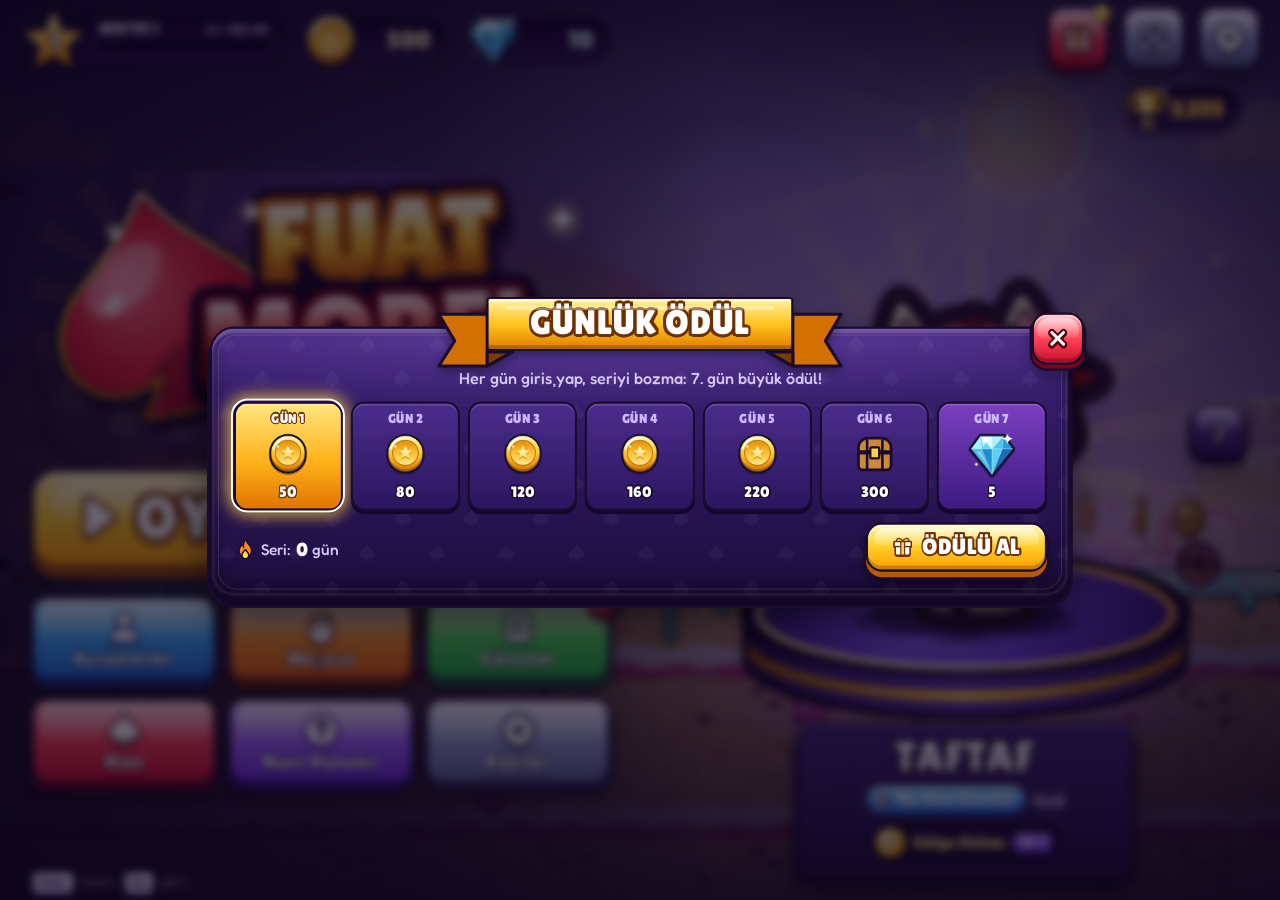
==== commit b25c452f: "Çok oyunculu ağ katmanı: js/net.js (kendi MQTT istemcisi, oda/lobi/göç/durum akışı), testler ve API " ====
--- a/index.html
+++ b/index.html
@@ -23,6 +23,7 @@
 <noscript>Bu oyun için JavaScript gerekli.</noscript>
 <script src="js/core.js"></script>
 <script src="js/gfx.js"></script>
+<script src="js/net.js"></script>
 <script src="js/level.js"></script>
 <script src="js/game.js"></script>
 <script src="js/meta.js"></script>
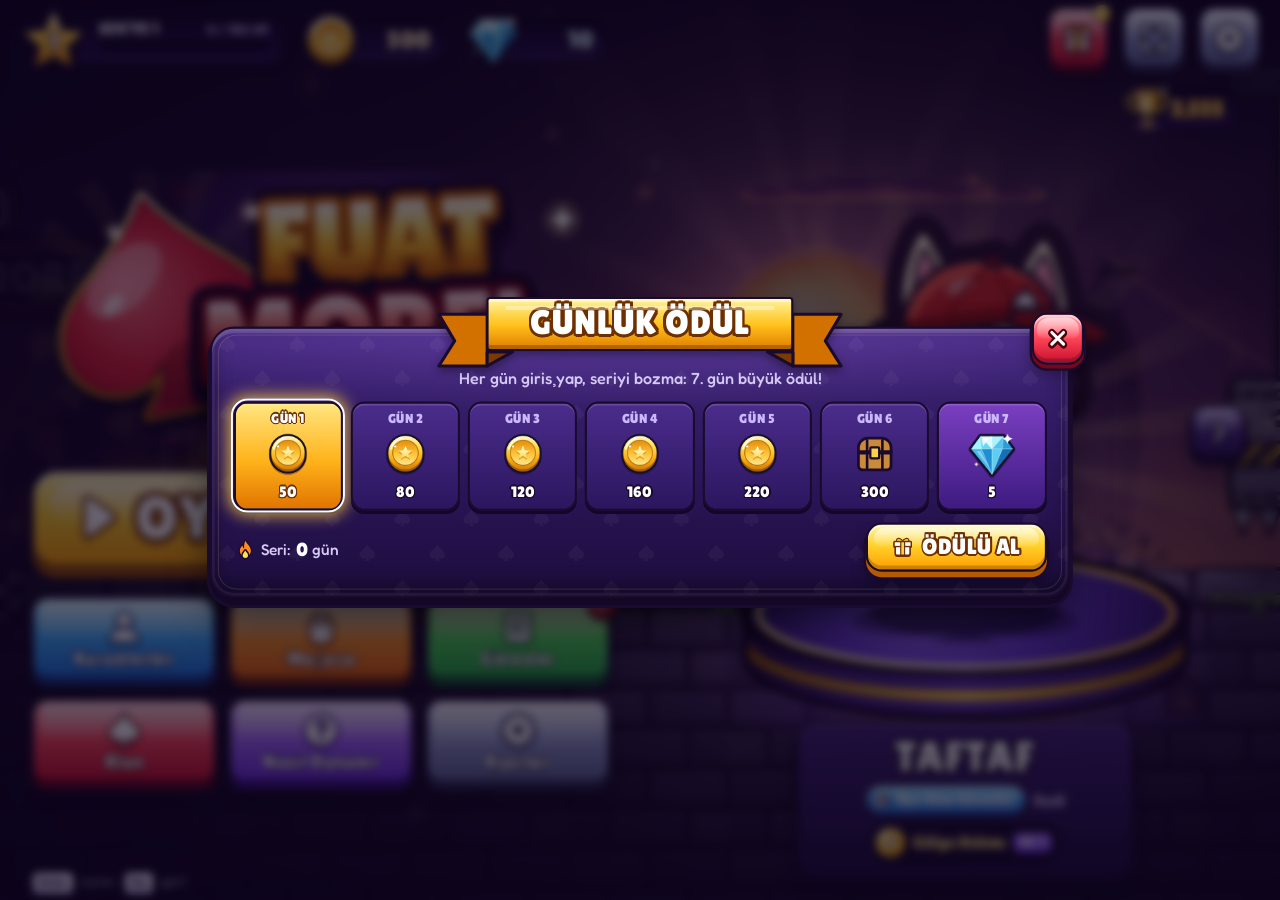
==== commit dbd717c2: "Çok oyunculu yarış: js/netgame.js (FM.net ↔ FM.game köprüsü: uzak yarışçılar, olay/varlık eşitleme, " ====
--- a/index.html
+++ b/index.html
@@ -27,6 +27,7 @@
 <script src="js/level.js"></script>
 <script src="js/game.js"></script>
 <script src="js/meta.js"></script>
+<script src="js/netgame.js"></script>
 <script src="js/audio.js"></script>
 <script src="js/render-world.js"></script>
 <script src="js/render-chars.js"></script>
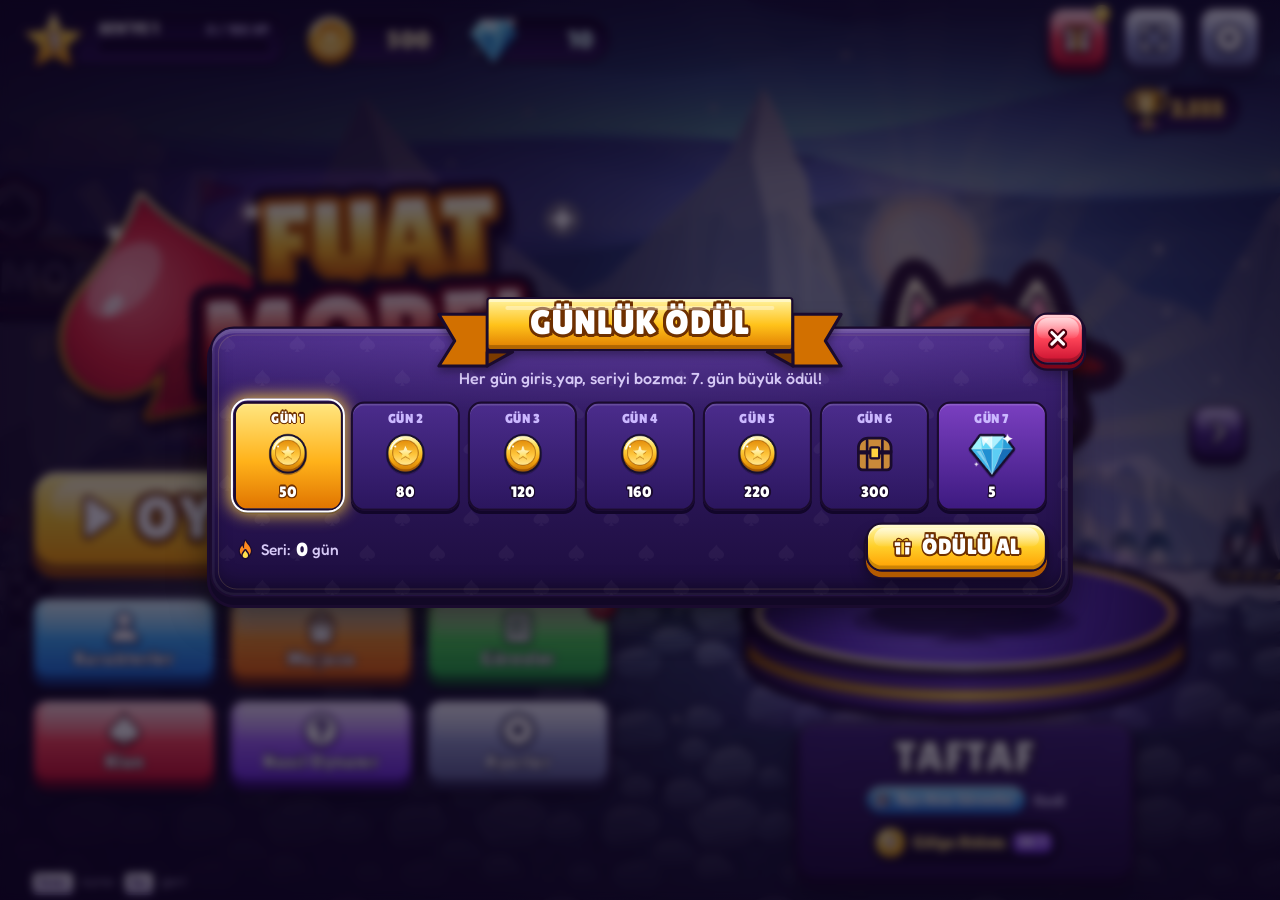
==== commit 99f67da2: "Kalıcı kayıt + PWA: kayıt kodu (uzun/bulut) dışa-içe aktarma ve yedek, elmaslı kozmetik, n kişilik/m" ====
--- a/index.html
+++ b/index.html
@@ -4,14 +4,17 @@
 <meta charset="utf-8">
 <meta name="viewport" content="width=device-width,initial-scale=1,maximum-scale=1,user-scalable=no,viewport-fit=cover">
 <meta name="theme-color" content="#2a1a4a">
-<meta name="description" content="Fuat Morel — klanın kendi Fun Run'ı. Tarayıcıda oynanan 4 kişilik engelli koşu yarışı.">
+<meta name="description" content="Fuat Morel — klanın kendi Fun Run'ı. Arkadaşlarınla 10 kişiye kadar aynı odada oynanan engelli koşu yarışı.">
 <meta name="apple-mobile-web-app-capable" content="yes">
 <meta name="apple-mobile-web-app-status-bar-style" content="black-translucent">
 <meta name="apple-mobile-web-app-title" content="Fuat Morel">
 <meta name="mobile-web-app-capable" content="yes">
 <meta name="format-detection" content="telephone=no">
 <title>Fuat Morel</title>
-<link rel="icon" href="data:image/svg+xml,%3Csvg xmlns='http://www.w3.org/2000/svg' viewBox='0 0 64 64'%3E%3Crect width='64' height='64' rx='14' fill='%23c0182e'/%3E%3Cpath d='M32 10C24 22 12 28 12 38a10 10 0 0 0 17 7l-3 9h12l-3-9a10 10 0 0 0 17-7c0-10-12-16-20-28z' fill='%23fff'/%3E%3C/svg%3E">
+<link rel="icon" type="image/png" sizes="64x64" href="icons/favicon-64.png">
+<link rel="icon" type="image/png" sizes="192x192" href="icons/icon-192.png">
+<link rel="apple-touch-icon" sizes="180x180" href="icons/apple-touch-icon.png">
+<script>/* PWA manifest yalnızca http(s)'te (file:// altında tarayıcı CORS hatası yazmasın) */ (function () { if (/^https?:$/.test(location.protocol)) { var l = document.createElement('link'); l.rel = 'manifest'; l.href = 'manifest.webmanifest'; document.head.appendChild(l); } })();</script>
 <link rel="preconnect" href="https://fonts.googleapis.com">
 <link rel="preconnect" href="https://fonts.gstatic.com" crossorigin>
 <link href="https://fonts.googleapis.com/css2?family=Fredoka:wght@400;500;600;700&family=Lilita+One&display=swap" rel="stylesheet">
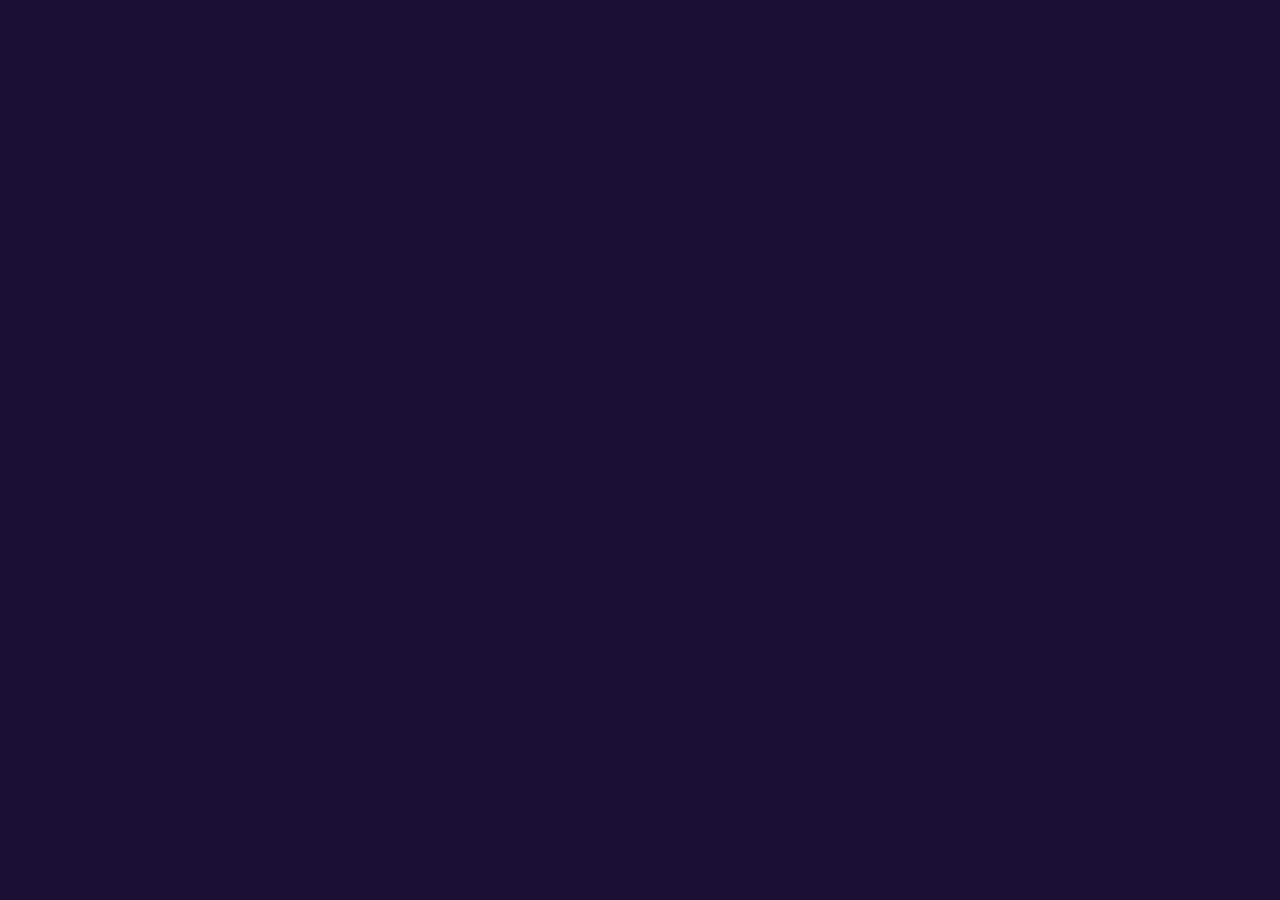
==== commit d0182b56: "İlk deneyim: yeni oyuncuya hoş geldin ekranı + antrenman yarışı (koç: engel yaklaşınca zaman yavaşla" ====
--- a/index.html
+++ b/index.html
@@ -37,6 +37,7 @@
 <script src="js/render-fx.js"></script>
 <script src="js/render-hud.js"></script>
 <script src="js/ui.js"></script>
+<script src="js/tutorial.js"></script>
 <script src="js/main.js"></script>
 </body>
 </html>
--- a/css/style.css
+++ b/css/style.css
@@ -1059,6 +1059,24 @@
 .cd-foot { flex: none; display: flex; justify-content: center; padding: .7rem 1rem .5rem; border-top: .14rem solid rgba(255, 255, 255, .06); background: rgba(0, 0, 0, .18); }
 .btn-sel { font-size: 2rem; min-width: 16rem; }
 .btn-sel.is-static { filter: saturate(.55); }
+.cd-foot .btn-unl { gap: .3em; font-size: 1.6rem; margin: 0 .35rem; }
+.btn-unl .fu-ic { font-size: .9em; }
+.btn-unl .bi { margin-left: .15em; }
+/* Türk tiplemeleri: kilitli kart (soluk), fiyat çipi, TİPLEME rozeti, uzun adlar iki satıra sığar */
+.cc.is-lock .cc-pt { filter: grayscale(.5) brightness(.78); }
+.cc-pr { display: inline-flex; align-items: center; gap: .15rem; padding: .12rem .45rem .14rem .3rem; border-radius: .6rem; font: 1rem/1 var(--fh); color: #ffd23f; background: rgba(0, 0, 0, .42); border: .12rem solid rgba(0, 0, 0, .5); }
+.cc-pr .ico { width: 1rem; height: 1rem; color: #fff; }
+.cc-pr .bi { width: 1.4rem; height: 1.4rem; }
+.cc-tip { position: absolute; top: 46%; left: .15rem; transform: rotate(-10deg); padding: .14rem .35rem .16rem; border-radius: .45rem; font: .8rem/1 var(--fh); letter-spacing: .04em; color: #fff; background: linear-gradient(180deg, #ffb347, #e8590c); border: .12rem solid var(--ink); }
+.cc.is-tip .cc-n { font-size: 1.12rem; white-space: normal; text-align: center; line-height: 1.02; }
+.ab-lock { display: flex; align-items: center; gap: .5rem; margin-top: .55rem; padding: .55rem .7rem; border-radius: .8rem; background: rgba(0, 0, 0, .3); font: 500 max(11.5px, 1.1rem)/1.25 var(--fb); color: var(--txt2); }
+.ab-lock .ico { flex: none; width: 1.4rem; height: 1.4rem; color: #ffd23f; }
+.says { display: flex; flex-wrap: wrap; gap: .45rem; }
+.say { position: relative; padding: .45rem .75rem .5rem; border-radius: 1rem 1rem 1rem .25rem; background: #fff; color: #2b165e; font: 600 max(11.5px, 1.1rem)/1.15 var(--fb); box-shadow: 0 .18rem 0 rgba(0, 0, 0, .35); }
+.cpk.lock .cpk-pt { filter: grayscale(.55) brightness(.75); }
+.cpk-pt { position: relative; }
+.cpk-lk { position: absolute; right: .1rem; bottom: .1rem; width: 2rem; height: 2rem; display: grid; place-items: center; border-radius: 50%; background: rgba(0, 0, 0, .6); color: #ffd23f; }
+.cpk-lk .ico { width: 1.25rem; height: 1.25rem; }
 
 /* ---------------------------------------------------------------------
    9) MAĞAZA
@@ -1556,11 +1574,18 @@
 .ly-race.live .rbtn.pz-btn { display: inline-flex !important; }
 .tc { position: absolute; inset: 0; display: none; }
 .ly-race.touch.live .tc { display: block; }
+/* Düğme boyutları: --bs = Ayarlar › Düğme boyutu (S .86 / M 1 / L 1.16). */
+.ly-race { --bs: 1; --g: calc(2.8vh + 2px); }
+.ly-race.bs-s { --bs: .86; }
+.ly-race.bs-l { --bs: 1.16; }
+/* Fun Run 4 oranı: karakterler küçülünce (telefon görüşü 520) düğmeler de ~%25 küçüldü; ZIPLA artık en büyük değil, EŞYA ile aynı boyda. */
+.tc { --jz: calc(clamp(64px, 19vh, 112px) * var(--bs)); --sz2: calc(clamp(58px, 16.5vh, 98px) * var(--bs)); --iz: calc(clamp(66px, 19vh, 108px) * var(--bs)); --pz: calc(clamp(62px, 17.5vh, 100px) * var(--bs)); }
 .tbtn {
   --sz: 100px;
-  --tb: rgba(70, 36, 130, .42);
-  --tbd: rgba(110, 70, 200, .7);
-  --rim: rgba(255, 255, 255, .88);
+  --tb: rgba(70, 36, 130, .62);
+  --tbd: rgba(110, 70, 200, .85);
+  --rim: rgba(255, 255, 255, .92);
+  --ic: #ffd23f;
   position: absolute;
   width: var(--sz);
   height: var(--sz);
@@ -1581,42 +1606,78 @@
   justify-content: center;
   gap: 2%;
   background:
-    radial-gradient(circle at 50% 28%, rgba(255, 255, 255, .42), rgba(255, 255, 255, .08) 52%, rgba(0, 0, 0, .14) 100%),
+    radial-gradient(circle at 50% 26%, rgba(255, 255, 255, .5), rgba(255, 255, 255, .1) 52%, rgba(0, 0, 0, .22) 100%),
     var(--tb);
-  border: max(3px, .55vh) solid var(--rim);
-  box-shadow: 0 0 0 max(2px, .32vh) rgba(26, 11, 46, .8), inset 0 -.9vh 1.5vh rgba(0, 0, 0, .25), 0 .8vh 1.6vh rgba(0, 0, 0, .3);
-  transition: transform .07s ease, background-color .1s;
+  border: max(3px, .6vh) solid var(--rim);
+  box-shadow: 0 0 0 max(2px, .34vh) rgba(26, 11, 46, .9), inset 0 -.9vh 1.5vh rgba(0, 0, 0, .28), 0 .8vh 1.6vh rgba(0, 0, 0, .38);
+  transition: transform .07s ease, background-color .1s, box-shadow .15s;
   pointer-events: none;
 }
-.tbtn .tb-ico { width: 44%; height: 44%; color: #fff; filter: drop-shadow(0 .3vh 0 rgba(26, 11, 46, .55)); }
-.tbtn b { --o: rgba(26, 11, 46, .95); font: clamp(12px, 2.8vh, 16px)/1 var(--fh); font-weight: 400; letter-spacing: .04em; color: #fff; }
-.tbtn.down .tb-in { transform: scale(.88); background: radial-gradient(circle at 50% 28%, rgba(255, 255, 255, .6), rgba(255, 255, 255, .18) 55%, rgba(0, 0, 0, .1)), var(--tbd); }
-.tb-jump { --sz: clamp(86px, 26vh, 152px); --tb: rgba(46, 176, 76, .48); --tbd: rgba(80, 230, 110, .75); right: calc(3.2vh + var(--sr)); bottom: calc(3.2vh + var(--sb)); }
-.tb-slide { --sz: clamp(78px, 22vh, 130px); --tb: rgba(40, 124, 236, .48); --tbd: rgba(70, 170, 255, .75); left: calc(3.2vh + var(--sl)); bottom: calc(3.2vh + var(--sb)); }
-.tb-item { --sz: clamp(62px, 17vh, 100px); --tb: rgba(130, 70, 220, .42); --tbd: rgba(170, 110, 255, .75); left: calc(3.2vh + var(--sl) + clamp(78px, 22vh, 130px) + 1vh); bottom: calc(3.2vh + var(--sb) + clamp(78px, 22vh, 130px) * .55); }
-/* GÜÇ: ZIPLA'nın solunda, eskisinden alçakta (koşu yönündeki zemin bandını kapatmasın; kamera dokunmatikte zemini ekranın %60'ına koyar) */
-.tb-power { --sz: clamp(62px, 17vh, 100px); --tb: rgba(232, 128, 30, .42); --tbd: rgba(255, 170, 60, .8); right: calc(3.2vh + var(--sr) + clamp(86px, 26vh, 152px) + 1.4vh); bottom: calc(3.2vh + var(--sb) + clamp(86px, 26vh, 152px) * .24); }
-.tb-itm { width: 54%; height: 54%; display: grid; place-items: center; }
-.tb-gi { width: 100%; height: 100%; }
-.tb-item:not(.has) .tb-in { opacity: .55; }
-.tb-item.has .tb-in { --rim: #fff3a0; box-shadow: 0 0 0 max(2px, .32vh) rgba(26, 11, 46, .8), 0 0 2.2vh rgba(255, 220, 120, .6), inset 0 -.9vh 1.5vh rgba(0, 0, 0, .25); }
-.tb-item.pop .tb-in { animation: tcPop .45s cubic-bezier(.3, 1.8, .5, 1); }
+.tbtn .tb-ico { width: 44%; height: 44%; color: #fff; filter: drop-shadow(0 .3vh 0 rgba(26, 11, 46, .95)) drop-shadow(0 0 .25vh rgba(26, 11, 46, .9)); }
+.tbtn b { --o: #1a0b2e; font: clamp(12px, 2.8vh, 16px)/1 var(--fh); font-weight: 400; letter-spacing: .04em; color: #fff; }
+.tbtn.down .tb-in { transform: scale(.9); background: radial-gradient(circle at 50% 28%, rgba(255, 255, 255, .62), rgba(255, 255, 255, .2) 55%, rgba(0, 0, 0, .1)), var(--tbd); }
+/* ZIPLA + KAY sol altta (kullanıcı isteği), EŞYA + GÜÇ sağ altta; Solak düzende kümeler yer değiştirir.
+   Okunurluk (oyuncu geri bildirimi): ZIPLA/KAY neredeyse opak, kenar beyaz, ikon/yazı kalın koyu konturlu. */
+.tb-jump { --sz: var(--jz); --tb: rgba(46, 176, 76, .9); --tbd: rgba(80, 230, 110, .95); --rim: #ffffff; left: calc(var(--g) + var(--sl)); bottom: calc(var(--g) + var(--sb)); }
+.tb-slide { --sz: var(--sz2); --tb: rgba(40, 124, 236, .9); --tbd: rgba(70, 170, 255, .95); --rim: #ffffff; left: calc(var(--g) + var(--sl) + var(--jz) + 1.2vh); bottom: calc(var(--g) + var(--sb) + var(--jz) * .1); }
+.tb-item { --sz: var(--iz); --tb: rgba(122, 64, 214, .7); --tbd: rgba(170, 110, 255, .88); right: calc(var(--g) + var(--sr)); bottom: calc(var(--g) + var(--sb)); }
+/* GÜÇ: EŞYA'nın solunda ve biraz yukarıda (koşu yönündeki zemin bandını kapatmasın) */
+.tb-power { --sz: var(--pz); --tb: rgba(224, 112, 20, .66); --tbd: rgba(255, 170, 60, .88); right: calc(var(--g) + var(--sr) + var(--iz) + 1.2vh); bottom: calc(var(--g) + var(--sb) + var(--iz) * .16); }
+.lefty .tb-jump { left: auto; right: calc(var(--g) + var(--sr)); }
+.lefty .tb-slide { left: auto; right: calc(var(--g) + var(--sr) + var(--jz) + 1.2vh); }
+.lefty .tb-item { right: auto; left: calc(var(--g) + var(--sl)); }
+.lefty .tb-power { right: auto; left: calc(var(--g) + var(--sl) + var(--iz) + 1.2vh); }
+/* EŞYA: boşken okunur (kesik halka + soluk kutu), doluyken iri net ikon + eşyanın renginde parlak halka */
+.tb-itm { width: 62%; height: 62%; display: grid; place-items: center; margin-top: -2%; }
+.tb-gi { width: 100%; height: 100%; filter: drop-shadow(0 .25vh 0 rgba(26, 11, 46, .8)) drop-shadow(0 0 .5vh rgba(255, 255, 255, .35)); }
+.tb-empty { display: grid; place-items: center; width: 62%; height: 62%; color: rgba(255, 255, 255, .5); opacity: .8; }
+.tb-empty .ico { width: 100%; height: 100%; }
+.tb-item:not(.has) .tb-in { border-style: dashed; border-color: rgba(255, 255, 255, .55); background: radial-gradient(circle at 50% 28%, rgba(255, 255, 255, .18), rgba(0, 0, 0, .25)), rgba(40, 20, 80, .55); }
+.tb-item:not(.has) b { color: rgba(255, 255, 255, .72); }
+.tb-item.has .tb-in { --rim: var(--ic); box-shadow: 0 0 0 max(2px, .34vh) rgba(26, 11, 46, .9), 0 0 2.4vh .5vh rgba(255, 210, 63, .55), inset 0 -.9vh 1.5vh rgba(0, 0, 0, .28); animation: itemGlow 1.1s ease-in-out infinite alternate; }
+.tb-item.has .tb-in { --rim: var(--ic); box-shadow: 0 0 0 max(2px, .34vh) rgba(26, 11, 46, .9), 0 0 2.4vh .5vh color-mix(in srgb, var(--ic) 60%, transparent), inset 0 -.9vh 1.5vh rgba(0, 0, 0, .28); animation: itemGlow 1.1s ease-in-out infinite alternate; }
+.tb-item.has b { font-size: clamp(10px, 2.2vh, 13px); max-width: 94%; white-space: nowrap; overflow: hidden; text-overflow: ellipsis; letter-spacing: .02em; }
+.tb-item.pop .tb-in { animation: tcPop .45s cubic-bezier(.3, 1.8, .5, 1), itemGlow 1.1s .45s ease-in-out infinite alternate; }
+.tb-item.arrive .tb-in { animation: tcArrive .55s cubic-bezier(.3, 1.6, .5, 1); }
+/* GÜÇ: portre + dolum halkası; HAZIR! parlar ve nabız atar */
 .tb-ring {
   position: absolute;
-  inset: -9%;
+  inset: -10%;
   border-radius: 50%;
-  background: conic-gradient(#ffd23f calc(var(--p, 0) * 1%), rgba(255, 255, 255, .16) 0);
-  -webkit-mask-image: radial-gradient(farthest-side, transparent calc(100% - 8px), #000 calc(100% - 7px));
-  mask-image: radial-gradient(farthest-side, transparent calc(100% - 8px), #000 calc(100% - 7px));
+  background: conic-gradient(#ffd23f calc(var(--p, 0) * 1%), rgba(255, 255, 255, .26) 0);
+  -webkit-mask-image: radial-gradient(farthest-side, transparent calc(100% - 9px), #000 calc(100% - 8px));
+  mask-image: radial-gradient(farthest-side, transparent calc(100% - 9px), #000 calc(100% - 8px));
   pointer-events: none;
 }
-.tb-pp { width: 58%; height: 58%; border-radius: 50%; overflow: hidden; }
+.tb-pp { width: 60%; height: 60%; border-radius: 50%; overflow: hidden; margin-top: -2%; }
 .tb-pp .pt { width: 100%; height: 100%; }
-.tb-power:not(.full) .tb-pp { filter: grayscale(.55) brightness(.85); opacity: .72; }
-.tb-power:not(.full) .tb-in { --rim: rgba(255, 255, 255, .7); }
-.tb-item.has .tb-gi { opacity: .92; }
-.tb-power.full .tb-in { --rim: #fff6b0; background: radial-gradient(circle at 50% 28%, rgba(255, 255, 255, .55), rgba(255, 210, 80, .36) 60%), rgba(255, 150, 0, .46); animation: powFull .7s ease-in-out infinite alternate; }
+.tb-power:not(.full) .tb-pp { filter: grayscale(.5) brightness(.85); opacity: .78; }
+.tb-power:not(.full) .tb-in { --rim: rgba(255, 255, 255, .78); }
+.tb-power.full .tb-in { --rim: #fff6b0; background: radial-gradient(circle at 50% 28%, rgba(255, 255, 255, .6), rgba(255, 210, 80, .4) 60%), rgba(255, 140, 0, .6); box-shadow: 0 0 0 max(2px, .34vh) rgba(26, 11, 46, .9), 0 0 2.6vh .7vh rgba(255, 200, 60, .75), inset 0 -.9vh 1.5vh rgba(0, 0, 0, .25); animation: powFull .6s ease-in-out infinite alternate; }
 .tb-power.full .tb-ring { background: conic-gradient(#fff6a0, #ffd23f, #ff9900, #fff6a0); animation: spin 1.6s linear infinite; }
+.tb-power.full::before { content: ''; position: absolute; inset: -4%; border-radius: 50%; border: .5vh solid rgba(255, 226, 120, .9); pointer-events: none; animation: powRipple 1.15s ease-out infinite; }
+.tb-power.full b { color: #fff7b0; --o: #7a3a00; font-size: clamp(12px, 3vh, 17px); animation: lbPulse .6s ease-in-out infinite alternate; }
+.tb-power.arrive .tb-in { animation: tcArrive .55s cubic-bezier(.3, 1.6, .5, 1); }
+/* nişan alınabilir rozeti (artı işareti): düğmenin sağ üstünde */
+.tb-can { position: absolute; top: -2%; right: -2%; width: 26%; height: 26%; display: none; place-items: center; border-radius: 50%; background: #1a0b2e; border: max(2px, .35vh) solid #ffe27a; color: #ffe27a; padding: 3px; pointer-events: none; z-index: 2; }
+.tb-can .ico { width: 100%; height: 100%; --io: #1a0b2e; }
+.tbtn.can-aim.has .tb-can, .tb-power.can-aim.full .tb-can { display: grid; }
+.tb-power.can-aim:not(.full) .tb-can { display: none; }
+/* nişan oku: düğmenin merkezinden parmağın yönüne (--a açı, --len uzunluk) */
+.tb-aim { position: absolute; left: 50%; top: 50%; width: 0; height: 0; pointer-events: none; opacity: 0; transform: rotate(var(--a, 0deg)); z-index: 3; }
+.tbtn.aiming.armed .tb-aim { opacity: 1; filter: drop-shadow(0 0 .5vh rgba(0, 0, 0, .85)) drop-shadow(0 0 1.2vh rgba(255, 226, 120, .9)); }
+.am-ln { position: absolute; left: calc(var(--sz) * .3); top: -4px; width: calc(var(--sz) * .2 + var(--len, 0px)); height: 8px; border-radius: 5px; background: linear-gradient(90deg, rgba(255, 226, 120, .15), #fff 35%, #fff); }
+.am-hd { position: absolute; left: calc(var(--sz) * .5 + var(--len, 0px) - 6px); top: -15px; width: 26px; height: 30px; background: #fff; clip-path: polygon(0 0, 100% 50%, 0 100%, 18% 50%); }
+.tbtn.aiming .tb-in { transform: scale(1.06); }
+.tbtn.aiming.dz .tb-in { --rim: #8fe3ff; box-shadow: 0 0 0 max(2px, .34vh) rgba(26, 11, 46, .9), 0 0 2.4vh .6vh rgba(120, 220, 255, .7); }
+.tbtn.aiming.armed .tb-in { --rim: #fff3a0; box-shadow: 0 0 0 max(2px, .34vh) rgba(26, 11, 46, .9), 0 0 2.6vh .8vh rgba(255, 210, 80, .85); }
+.tbtn.aiming { z-index: 5; }
+/* ilk yönlü atış ipucu */
+.tc-hint { position: absolute; bottom: calc(var(--g) + var(--sb) + var(--iz) + 1.6vh); right: calc(var(--g) + var(--sr)); display: none; align-items: center; gap: .6em; padding: .55em .9em; border-radius: 1.1em; background: linear-gradient(180deg, #fff8c4, #ffd23f); color: #4a1d00; font: clamp(13px, 3.1vh, 17px)/1.1 var(--fh); border: .22vh solid #1a0b2e; box-shadow: 0 .5vh 0 #a85200, 0 1vh 2vh rgba(0, 0, 0, .45); pointer-events: none; z-index: 6; white-space: nowrap; }
+.tc-hint.on { display: flex; animation: hintIn .4s cubic-bezier(.2, 1.5, .4, 1) both, tcHintBob .9s .4s ease-in-out infinite alternate; }
+.tc-hint::after { content: ''; position: absolute; bottom: -.9vh; right: calc(var(--iz) * .5 - .9vh); width: 1.8vh; height: 1.8vh; background: #ffd23f; border-right: .22vh solid #1a0b2e; border-bottom: .22vh solid #1a0b2e; transform: rotate(45deg); }
+.lefty .tc-hint { right: auto; left: calc(var(--g) + var(--sl)); }
+.lefty .tc-hint::after { right: auto; left: calc(var(--iz) * .5 - .9vh); }
 
 /* ---------------------------------------------------------------------
    15) TUR SONUCU
@@ -1930,7 +1991,13 @@
 @keyframes crownDrop { 0% { opacity: 0; transform: translateY(-6rem) scale(1.4); } 100% { opacity: 1; transform: none; } }
 @keyframes titlePulse { 0%, 100% { transform: scale(1); } 50% { transform: scale(1.05); } }
 @keyframes confFall { 0% { transform: translate3d(0, -8vh, 0) rotate(var(--r)); } 100% { transform: translate3d(var(--sw), 108vh, 0) rotate(calc(var(--r) + 760deg)); } }
-@keyframes powFull { 0% { transform: scale(1); } 100% { transform: scale(1.07); } }
+@keyframes powFull { 0% { transform: scale(1); } 100% { transform: scale(1.08); } }
+@keyframes itemGlow { 0% { filter: brightness(1); } 100% { filter: brightness(1.14); } }
+@keyframes tcArrive { 0% { transform: scale(1); } 35% { transform: scale(1.28); } 60% { transform: scale(.94); } 100% { transform: scale(1); } }
+@keyframes powRipple { 0% { transform: scale(1); opacity: .95; } 100% { transform: scale(1.45); opacity: 0; } }
+@keyframes lbPulse { 0% { transform: scale(1); } 100% { transform: scale(1.12); } }
+@keyframes hintIn { 0% { opacity: 0; transform: translateY(1.2vh) scale(.8); } 100% { opacity: 1; transform: none; } }
+@keyframes tcHintBob { 0% { translate: 0 0; } 100% { translate: 0 -.7vh; } }
 @keyframes tcPop { 0% { transform: scale(.7); } 60% { transform: scale(1.15); } 100% { transform: scale(1); } }
 @keyframes flagIn { 0% { opacity: 0; transform: translateY(-3rem) scaleY(.6); } 100% { opacity: 1; transform: none; } }
 @keyframes flagSway { 0%, 100% { transform: rotate(-1.4deg) skewX(.6deg); } 50% { transform: rotate(1.4deg) skewX(-.6deg); } }
@@ -2315,3 +2382,837 @@
   .rr-pt { width: 2.3rem; height: 2.3rem; }
   .btn-next { font-size: 1.65rem; }
 }
+
+/* =====================================================================
+   22) ARKADAŞLARLA / TEK OYUNCULU KURULUM / LOBİ / ÇOK OYUNCULU (ui.js 15b, 22b)
+   ===================================================================== */
+.rb-blue { --rb1: #a6ecff; --rb2: #3fa9ff; --rb3: #1b62d0; --rbt: #1b5ac0; --rbf: #0a2a66; --o: #0a2a66; }
+.sc-hint { transform: translate(-50%, -55%); width: 2.5rem; height: 2.5rem; font-size: 1.3rem; opacity: .92; }
+
+/* ana menü: ARKADAŞLARLA düğmesi (OYNA'nın yanında) */
+.btn-friends { --dy: .5rem; font-size: 1.9rem; gap: .55rem; padding: .5rem 1.1rem .6rem .7rem; border-radius: 1.1rem; animation: popIn .5s .25s cubic-bezier(.2, 1.4, .4, 1) both; }
+.btn-friends .bf-ic { display: flex; font-size: 3rem; }
+.bf-t { display: flex; flex-direction: column; align-items: flex-start; gap: .15rem; }
+.bf-t b { font: 2rem/1 var(--fh); font-weight: 400; letter-spacing: .03em; }
+.bf-t em { --o: #0b4a1c; font: 600 max(11.5px, 1.15rem)/1 var(--fb); color: #eaffdf; text-shadow: 0 .08em 0 rgba(0, 0, 0, .35); }
+
+/* --- tek oyunculu kurulum --- */
+.pnl-solo .pnl-in { padding-bottom: 1rem; }
+.so-wrap { flex: 1; min-height: 0; display: grid; grid-template-columns: minmax(0, 1.05fr) minmax(0, 1.15fr) minmax(15rem, .62fr); gap: 1.3rem; }
+.so-col { min-height: 0; display: flex; flex-direction: column; gap: .5rem; }
+.so-h { display: flex; align-items: center; gap: .45rem; font: 1.25rem/1 var(--fh) !important; color: #ffd977; letter-spacing: .08em; flex: none; }
+.so-h .ico { color: #ffd23f; }
+.so-modes { flex: 1; min-height: 0; display: flex; flex-direction: column; gap: .45rem; padding: .1rem .2rem .4rem; }
+.mcard {
+  position: relative; flex: none; display: flex; align-items: center; gap: .7rem; text-align: left;
+  padding: .45rem .7rem; min-height: 5rem; border-radius: 1.1rem; color: #fff; pointer-events: auto; cursor: pointer;
+  background: linear-gradient(180deg, rgba(90, 60, 170, .55), rgba(40, 20, 90, .55)); border: .16rem solid var(--ink);
+  box-shadow: inset 0 .14rem 0 rgba(255, 255, 255, .14), 0 .25rem 0 #12062a; transition: transform .1s, filter .15s;
+  animation: popIn .35s var(--d, 0s) cubic-bezier(.2, 1.3, .4, 1) both;
+}
+.mcard:active { transform: scale(.97); }
+.mcard.on { background: linear-gradient(180deg, #fff3a0, #ffc61a 55%, #ff9700); color: #4a1d00; box-shadow: inset 0 .18rem 0 rgba(255, 255, 255, .6), 0 .25rem 0 #a85200, 0 0 0 .14rem var(--ink), 0 0 1rem rgba(255, 200, 60, .45); }
+.mc-ic { flex: none; width: 3.6rem; height: 3.6rem; display: grid; place-items: center; border-radius: .9rem; background: radial-gradient(circle at 50% 35%, rgba(255, 255, 255, .25), rgba(0, 0, 0, .3)); }
+.mc-ic .gi { width: 3rem; height: 3rem; }
+.mc-m { min-width: 0; flex: 1; display: flex; flex-direction: column; gap: .15rem; }
+.mc-m b { font: 1.5rem/1.05 var(--fh); font-weight: 400; }
+.mc-m span { font: 500 max(11.5px, 1.1rem)/1.2 var(--fb); color: var(--txt2); white-space: nowrap; overflow: hidden; text-overflow: ellipsis; }
+.mcard.on .mc-m span { color: #6a3300; }
+.mc-ck { flex: none; font-size: 1.8rem; color: #fff; --io: #6e3000; }
+@media (hover: hover) { .mcard:not(.on):hover { filter: brightness(1.15); } }
+.so-maps { display: grid; grid-template-columns: repeat(3, minmax(0, 1fr)); gap: .5rem; flex: none; }
+.mapc {
+  position: relative; overflow: hidden; height: 5.4rem; border-radius: 1rem; pointer-events: auto; cursor: pointer;
+  display: flex; align-items: flex-end; justify-content: center; padding: 0 .3rem .4rem;
+  background: linear-gradient(180deg, var(--m1), var(--m2) 62%, var(--m3)); border: .16rem solid var(--ink);
+  box-shadow: inset 0 .14rem 0 rgba(255, 255, 255, .3), 0 .25rem 0 #12062a; transition: transform .1s, filter .15s;
+  animation: popIn .35s var(--d, 0s) cubic-bezier(.2, 1.3, .4, 1) both;
+}
+.mapc .mp-hill { position: absolute; left: -10%; right: -10%; bottom: -1.6rem; height: 3.4rem; border-radius: 50%; background: rgba(20, 8, 40, .55); }
+.mapc.rnd { background: conic-gradient(from 200deg, #ff5a6e, #ffd23f, #5ee07a, #3fb0ff, #c084fc, #ff5a6e); }
+.mapc .mp-q { position: absolute; top: .1rem; left: 50%; transform: translateX(-50%); font: 2.6rem/1 var(--fh); font-style: normal; color: #fff; --o: var(--ink); }
+.mapc b { position: relative; --o: var(--ink); font: max(11.5px, 1.15rem)/1.05 var(--fh); font-weight: 400; color: #fff; text-align: center; }
+.mapc.on { box-shadow: inset 0 .14rem 0 rgba(255, 255, 255, .3), 0 .25rem 0 #12062a, 0 0 0 .2rem #ffd23f, 0 0 1rem rgba(255, 210, 63, .6); transform: translateY(-.1rem); }
+.mapc:active { transform: scale(.95); }
+@media (hover: hover) { .mapc:not(.on):hover { filter: brightness(1.15); } }
+.so-mech { display: flex; align-items: center; gap: .45rem; margin-top: .2rem !important; font: 500 max(12px, 1.2rem)/1.25 var(--fb); color: var(--txt2); }
+.so-mech .ico { flex: none; color: #8fd8ff; }
+.so-side { align-items: stretch; justify-content: space-between; gap: .6rem; }
+.so-opt { display: flex; align-items: center; justify-content: space-between; gap: .5rem; padding: .45rem .6rem; border-radius: 1.1rem; background: rgba(16, 6, 36, .6); border: .16rem solid var(--ink); }
+.so-l { font: 1.2rem/1 var(--fh); color: var(--txt3); letter-spacing: .1em; }
+.stp { display: flex; align-items: center; gap: .4rem; }
+.stp-v { min-width: 2.4rem; text-align: center; font: 2rem/1 var(--fh); font-weight: 400; color: #ffe27a; }
+.so-pt { display: flex; align-items: center; justify-content: center; gap: .5rem; flex: 1; min-height: 0; }
+.so-pt .pt { width: 6rem; height: 6rem; flex: none; }
+.so-pt em { font: 1.6rem/1 var(--fh); color: #fff; }
+.btn-go { --dy: .55rem; font-size: 2.7rem; padding: .35em .6em .42em; width: 100%; }
+.btn-go .shine, .lf-go .shine { position: absolute; inset: 0; border-radius: inherit; overflow: hidden; z-index: -1; }
+.btn-go .shine::after, .lf-go .shine::after { content: ''; position: absolute; top: -30%; bottom: -30%; width: 26%; left: 0; background: linear-gradient(90deg, rgba(255, 255, 255, 0), rgba(255, 255, 255, .7), rgba(255, 255, 255, 0)); transform: translateX(-160%) skewX(-20deg); animation: shine 3.4s ease-in-out 1s infinite; }
+
+/* --- arkadaşlarla: oda kur / kodla katıl --- */
+.pnl-fr .pnl-in { gap: .9rem; }
+.fr-wrap { flex: 1; min-height: 0; display: grid; grid-template-columns: minmax(0, 1fr) minmax(0, 1fr); gap: 1.4rem; }
+.frc {
+  position: relative; min-height: 0; display: flex; flex-direction: column; align-items: center; justify-content: center; gap: .55rem; text-align: center;
+  padding: 1rem 1.2rem; border-radius: 1.4rem; border: .18rem solid var(--ink);
+  background: radial-gradient(120% 80% at 50% 0%, rgba(255, 210, 63, .22), rgba(255, 210, 63, 0) 60%), linear-gradient(180deg, rgba(80, 46, 150, .7), rgba(30, 12, 66, .75));
+  box-shadow: inset 0 .16rem 0 rgba(255, 255, 255, .14), 0 .3rem 0 #12062a;
+}
+.frc-join { background: radial-gradient(120% 80% at 50% 0%, rgba(63, 176, 255, .25), rgba(63, 176, 255, 0) 60%), linear-gradient(180deg, rgba(50, 60, 150, .7), rgba(16, 16, 66, .75)); }
+.frc-art { font-size: 4.2rem; line-height: 1; display: flex; filter: drop-shadow(0 .3rem .3rem rgba(0, 0, 0, .35)); }
+.frc-join .frc-art .ico { color: #8fd8ff; }
+.frc-t { font: 2.3rem/1 var(--fh); font-weight: 400; color: #fff; letter-spacing: .03em; }
+.frc-d { font: 500 max(12px, 1.2rem)/1.3 var(--fb); color: var(--txt2); max-width: 32rem; }
+.frc-d b { font-family: var(--fh); font-weight: 400; color: #ffd977; }
+.frc-btn { font-size: 2rem; margin-top: .2rem; }
+.code-in { display: flex; align-items: flex-start; gap: .7rem; width: 100%; max-width: 34rem; justify-content: center; }
+.cin {
+  flex: 1; min-width: 0; height: 4.6rem; padding: 0 1rem; border-radius: 1rem; text-align: center; pointer-events: auto;
+  font: 2.4rem/1 var(--fh); letter-spacing: .25em; text-transform: uppercase; color: #fff; caret-color: #ffd23f;
+  background: rgba(10, 4, 26, .8); border: .18rem solid var(--ink); box-shadow: inset 0 .3rem .6rem rgba(0, 0, 0, .55), 0 0 0 .12rem rgba(255, 255, 255, .08);
+  -webkit-user-select: text; user-select: text; outline: none;
+}
+.cin::placeholder { color: rgba(200, 180, 255, .35); letter-spacing: .2em; }
+.cin:focus { box-shadow: inset 0 .3rem .6rem rgba(0, 0, 0, .55), 0 0 0 .18rem #3fb0ff; }
+.cin.shake { animation: shake .45s; border-color: #ff4d5e !important; }
+.fr-nick { flex: none; display: flex; align-items: center; gap: .7rem; padding: .35rem .8rem .35rem .4rem; border-radius: 1.2rem; background: rgba(12, 4, 30, .55); border: .14rem solid rgba(0, 0, 0, .5); align-self: center; }
+.frn-pt { width: 3.8rem; height: 3.8rem; flex: none; }
+.frn-l { font: 500 max(12px, 1.15rem)/1 var(--fb); color: var(--txt3); }
+.frn-n { font: 1.6rem/1 var(--fh); font-weight: 400; color: #ffe27a; max-width: 18rem; overflow: hidden; text-overflow: ellipsis; white-space: nowrap; }
+
+/* --- lobi (üst çubuksuz tam ekran) --- */
+.scr-lobby::before { background: radial-gradient(ellipse at 50% 30%, rgba(46, 18, 92, .78), rgba(12, 4, 28, .94)) !important; }
+.lb { position: absolute; inset: 0; display: flex; flex-direction: column; gap: .7rem; padding: calc(.8rem + var(--st)) calc(1.2rem + var(--sr)) calc(.6rem + var(--sb)) calc(1.2rem + var(--sl)); }
+.lb-top { flex: none; display: flex; align-items: center; gap: .8rem; min-height: 5rem; }
+.lb-back { font-size: 2.2rem; }
+.lb-code {
+  pointer-events: auto; cursor: pointer; display: flex; flex-direction: column; align-items: flex-start; gap: .15rem; padding: .3rem .9rem .45rem;
+  border-radius: 1.1rem; background: rgba(10, 4, 26, .78); border: .16rem solid var(--ink); box-shadow: inset 0 .25rem .5rem rgba(0, 0, 0, .5), 0 0 0 .1rem rgba(255, 210, 63, .25);
+}
+.lc-l { font: 1rem/1 var(--fh); color: var(--txt3); letter-spacing: .16em; font-size: max(10.5px, 1rem); }
+.lc-c { display: flex; gap: .25rem; }
+.lc-c i { --o: #6e3000; display: grid; place-items: center; width: 2.9rem; height: 3.3rem; border-radius: .55rem; font: 2.5rem/1 var(--fh); font-style: normal; color: #ffe27a; background: linear-gradient(180deg, #3d2475, #241150); border: .12rem solid var(--ink); box-shadow: inset 0 .12rem 0 rgba(255, 255, 255, .15); }
+.lb-share { font-size: 1.7rem; }
+.lb-copy { font-size: 2rem; }
+.lb-conn { display: flex; align-items: center; gap: .6rem; }
+.lcn { display: flex; align-items: center; gap: .4rem; padding: .35rem .7rem; border-radius: 1rem; font: 600 max(11.5px, 1.15rem)/1 var(--fb); background: rgba(10, 4, 26, .6); border: .12rem solid rgba(0, 0, 0, .5); }
+.lcn .ico { font-size: 1.5rem; }
+.lcn.ok { color: #8dffa0; }
+.lcn.ok .ico { color: #5dff7a; --io: #0b4a1c; }
+.lcn.wait { color: #ffe27a; }
+.lcn.wait .ico { color: #ffd23f; animation: fadeArr 1.2s infinite; }
+.lcn.bad { color: #ffb3bd; }
+.lcn.bad .ico { color: #ff4d5e; }
+.lct { display: flex; align-items: baseline; gap: .25rem; font: 1.7rem/1 var(--fh); color: #fff; }
+.lct .ico { font-size: 1.6rem; color: #8fd8ff; align-self: center; }
+.lct em { font-size: 1.2rem; color: var(--txt3); }
+.lb-main { flex: 1; min-height: 0; display: grid; grid-template-columns: minmax(0, 1.55fr) minmax(0, 1fr); gap: 1rem; }
+.lb-main > .pnl { border-radius: 1.4rem; min-height: 0; }
+.lb-main > .pnl::after { border-radius: 1rem; inset: .35rem; }
+.lb-pl { display: flex; flex-direction: column; padding: .6rem; }
+.lb-pl-in { position: relative; z-index: 1; flex: 1; min-height: 0; display: grid; grid-template-columns: repeat(2, minmax(0, 1fr)); grid-auto-rows: 5.2rem; gap: .45rem; align-content: start; }
+.pc {
+  --pc: #ffd23f; position: relative; display: flex; align-items: center; gap: .55rem; min-width: 0; padding: .3rem .55rem .3rem .4rem;
+  border-radius: 1rem; background: linear-gradient(90deg, rgba(255, 255, 255, .1), rgba(255, 255, 255, .03)); border: .14rem solid rgba(0, 0, 0, .55);
+  box-shadow: inset .35rem 0 0 var(--pc), inset 0 .12rem 0 rgba(255, 255, 255, .08); color: #fff; text-align: left;
+}
+.pc.me { background: linear-gradient(90deg, rgba(255, 210, 63, .3), rgba(255, 210, 63, .06)); border-color: rgba(255, 210, 63, .7); }
+.pc.off { opacity: .45; filter: grayscale(.7); }
+.pc-pt { position: relative; flex: none; width: 4.4rem; height: 4.4rem; display: grid; place-items: center; }
+.pc-crown { position: absolute; top: -.9rem; left: 50%; transform: translateX(-50%) rotate(-8deg); font-size: 1.9rem; font-style: normal; line-height: 1; filter: drop-shadow(0 .1rem .1rem rgba(0, 0, 0, .5)); }
+.pc-m { min-width: 0; flex: 1; display: flex; flex-direction: column; gap: .15rem; }
+.pc-n { display: flex; align-items: center; gap: .35rem; min-width: 0; font: 1.45rem/1.05 var(--fh); font-weight: 400; }
+.pc-n > span { overflow: hidden; text-overflow: ellipsis; white-space: nowrap; }
+.pc-n .you { flex: none; }
+.pc-c { font: 500 max(11px, 1.05rem)/1.1 var(--fb); color: var(--txt3); white-space: nowrap; overflow: hidden; text-overflow: ellipsis; }
+.pc-r { flex: none; display: flex; flex-direction: column; align-items: flex-end; gap: .25rem; }
+.pc-tag { display: inline-flex; align-items: center; gap: .15rem; padding: .18rem .4rem; border-radius: .5rem; font: max(10px, .95rem)/1 var(--fh); letter-spacing: .04em; border: .1rem solid rgba(0, 0, 0, .5); }
+.pc-tag .ico { font-size: 1.1em; }
+.t-host { --o: #6e3000; color: #5a2600; background: linear-gradient(180deg, #fff09a, #ffc21a); }
+.t-rdy { color: #fff; background: linear-gradient(180deg, #7dff95, #1fa843); }
+.t-rdy .ico { color: #fff; --io: #0b4a1c; }
+.t-wait { color: #d6c9f6; background: rgba(0, 0, 0, .35); }
+.png { display: inline-flex; align-items: flex-end; gap: .12rem; height: 1.2rem; }
+.png i { width: .32rem; border-radius: .1rem; background: rgba(255, 255, 255, .2); }
+.png i:nth-child(1) { height: 40%; }
+.png i:nth-child(2) { height: 70%; }
+.png i:nth-child(3) { height: 100%; }
+.png.l3 i { background: #5dff7a; }
+.png.l2 i:nth-child(-n+2) { background: #ffd23f; }
+.png.l1 i:nth-child(1) { background: #ff4d5e; }
+.png em { margin-left: .2rem; font: 600 max(10px, .95rem)/1 var(--fb); color: var(--txt3); font-style: normal; }
+.pc-emo { position: absolute; right: 30%; top: -1.1rem; z-index: 2; padding: .15rem .45rem; border-radius: .9rem .9rem .9rem .2rem; font: 1.9rem/1.1 var(--fh); color: #3a1a00; background: #fff; border: .14rem solid var(--ink); box-shadow: 0 .2rem .4rem rgba(0, 0, 0, .4); animation: popIn .3s cubic-bezier(.2, 1.6, .4, 1) both; }
+.pc.bot { opacity: .7; border-style: dashed; box-shadow: none; background: rgba(0, 0, 0, .18); }
+.pc.bot .pc-pt, .pc.slot .pc-pt { font-size: 2.3rem; color: #8f7bd0; border-radius: 50%; background: rgba(0, 0, 0, .28); width: 3.8rem; height: 3.8rem; }
+.pc.slot { pointer-events: auto; cursor: pointer; border-style: dashed; border-color: rgba(143, 216, 255, .35); background: rgba(63, 176, 255, .06); box-shadow: none; transition: filter .15s; }
+.pc.slot .pc-n { color: #8fd8ff; font-size: 1.3rem; }
+.pc.slot:active { transform: scale(.97); }
+.lb-set { display: flex; flex-direction: column; gap: .35rem; padding: .9rem 1rem .6rem; }
+.lb-set > * { position: relative; z-index: 1; }
+.ls-h { display: flex; align-items: center; gap: .4rem; font: 1.2rem/1 var(--fh) !important; color: #ffd977; letter-spacing: .08em; margin-bottom: .2rem !important; }
+.ls-h .ico { color: #ffd23f; }
+.ls-h em { margin-left: auto; font: 500 max(11px, 1.05rem)/1 var(--fb); color: var(--txt3); letter-spacing: 0; }
+.ls-row { display: flex; align-items: center; gap: .45rem; min-height: 4rem; }
+.ls-l { flex: none; width: 5.6rem; font: 1.1rem/1 var(--fh); color: var(--txt3); letter-spacing: .08em; font-size: max(11px, 1.1rem); }
+.rbtn.ls-a { width: 3.6rem; height: 3.6rem; font-size: 1.7rem; }
+.ls-v { flex: 1; min-width: 0; height: 3.8rem; display: flex; align-items: center; justify-content: center; gap: .4rem; padding: 0 .5rem; border-radius: .9rem; background: rgba(10, 4, 26, .65); border: .14rem solid var(--ink); }
+.ls-v b { font: 1.4rem/1 var(--fh); font-weight: 400; white-space: nowrap; overflow: hidden; text-overflow: ellipsis; }
+.ls-v .ls-ic { width: 2.6rem; height: 2.6rem; }
+.ls-map { background: linear-gradient(180deg, var(--m1), var(--m2) 60%, var(--m3)); }
+.ls-map.rnd { background: conic-gradient(from 200deg, #ff5a6e, #ffd23f, #5ee07a, #3fb0ff, #c084fc, #ff5a6e); }
+.ls-map b { --o: var(--ink); color: #fff; }
+.ls-d { margin: -.1rem 0 .1rem 6rem !important; font: 500 max(11px, 1.05rem)/1.2 var(--fb); color: var(--txt2); display: -webkit-box; -webkit-box-orient: vertical; -webkit-line-clamp: 2; line-clamp: 2; overflow: hidden; }
+.ls-2 { gap: .5rem; }
+.ls-2 .rd { width: 3.3rem; height: 3.3rem; font-size: 1.7rem !important; }
+.ls-bl { width: auto; margin-left: auto; }
+.lb-set .tgl { width: 7.6rem; }
+.rd[disabled], .tgl[disabled] { pointer-events: none; }
+.rd[disabled]:not(.on) { opacity: .55; }
+.lb-foot { flex: none; display: flex; align-items: center; gap: .8rem; min-height: 5.6rem; }
+.lf-emo { font-size: 2.6rem; }
+.lf-ch { --dy: .4rem; gap: .5rem; padding: .25rem .9rem .3rem .3rem; font-size: 1.5rem; }
+.lf-pt { width: 3.8rem; height: 3.8rem; border-radius: .7rem; overflow: hidden; background: rgba(0, 0, 0, .25); }
+.lf-ct { display: flex; flex-direction: column; align-items: flex-start; gap: .1rem; }
+.lf-ct em { font: max(10px, .95rem)/1 var(--fh); color: #dff4ff; letter-spacing: .1em; }
+.lf-ct b { font: 1.6rem/1 var(--fh); font-weight: 400; }
+.lf-info { font: 500 max(11.5px, 1.15rem)/1.25 var(--fb); color: var(--txt2); text-align: right; }
+.lf-info b { font-family: var(--fh); font-weight: 400; color: #5dff7a; font-size: 1.4em; }
+.lf-go { --dy: .5rem; font-size: 2.4rem; min-width: 17rem; padding: .38em .9em .45em; }
+.lf-rdy.on { --c1: #d8ffd0; --c2: #7bd77f; --c3: #3d9a4a; --edge: #1d5a28; --o: #0b4a1c; }
+.emo { display: none; gap: .35rem; padding: .45rem; border-radius: 1.3rem; background: rgba(16, 6, 36, .92); border: .18rem solid var(--ink); box-shadow: 0 .5rem 1.2rem rgba(0, 0, 0, .55); pointer-events: auto; }
+.emo-b { width: 4.6rem; height: 4.6rem; border-radius: 1rem; font: 2.6rem/1 var(--fh) !important; color: #ffe27a !important; background: linear-gradient(180deg, #4a2c8a, #2a1458) !important; border: .14rem solid var(--ink) !important; box-shadow: inset 0 .14rem 0 rgba(255, 255, 255, .15), 0 .2rem 0 #12062a; pointer-events: auto; cursor: pointer; }
+.emo-b:active { transform: scale(.9); }
+.lb-emo { position: absolute; left: calc(1.2rem + var(--sl)); bottom: calc(6.8rem + var(--sb)); z-index: 5; }
+.lb-emo.on { display: flex; animation: popIn .25s cubic-bezier(.2, 1.4, .4, 1) both; }
+
+/* --- pencereler: takma ad, bekleme, paylaş, karakter seçici, kayıt kodu --- */
+.pnl-nick { width: 50rem; }
+.nk-body { position: relative; z-index: 1; display: flex; align-items: center; gap: 1.2rem; padding: 2.6rem 1.8rem .3rem; }
+.nk-pt { flex: none; width: 9rem; height: 9rem; }
+.nk-r { flex: 1; min-width: 0; display: flex; flex-direction: column; gap: .5rem; }
+.nk-t { font: 500 max(12px, 1.25rem)/1.3 var(--fb); color: var(--txt2); }
+.nk-in { width: 100%; height: 4.8rem; padding: 0 1rem; border-radius: 1rem; font: 2.2rem/1 var(--fh); color: #fff; caret-color: #ffd23f; background: rgba(10, 4, 26, .8); border: .18rem solid var(--ink); box-shadow: inset 0 .3rem .6rem rgba(0, 0, 0, .55); outline: none; pointer-events: auto; -webkit-user-select: text; user-select: text; }
+.nk-in:focus { box-shadow: inset 0 .3rem .6rem rgba(0, 0, 0, .55), 0 0 0 .18rem #ffd23f; }
+.nk-h { font: 500 max(11px, 1rem)/1 var(--fb); color: var(--txt3); }
+.spin { position: relative; display: block; width: 5.6rem; height: 5.6rem; margin: 0 auto 1rem; border-radius: 50%; border: .5rem solid rgba(255, 255, 255, .12); border-top-color: #ffd23f; border-right-color: #ff9d00; animation: spin .9s linear infinite; }
+.spin.sm { display: inline-block; width: 1.8rem; height: 1.8rem; margin: 0 .5rem 0 0; border-width: .25rem; vertical-align: middle; }
+.pnl-share { width: 46rem; }
+.sh-body { position: relative; z-index: 1; display: flex; flex-direction: column; align-items: center; gap: .4rem; padding: 2.8rem 1.6rem .2rem; }
+.sh-l { font: 1.1rem/1 var(--fh); color: var(--txt3); letter-spacing: .14em; }
+.sh-code { --o: #6e3000; font: 4.4rem/1 var(--fh); font-weight: 400; color: #ffe27a; letter-spacing: .14em; }
+.sh-link { max-width: 100%; font: 500 max(11.5px, 1.1rem)/1.2 var(--fb); color: #8fd8ff; word-break: break-all; text-align: center; -webkit-user-select: text; user-select: text; }
+a.btn { text-decoration: none; }
+.pnl-cpk { width: min(70rem, calc(100vw - 4rem)); padding: 2.8rem 1.4rem 1rem; }
+.pnl-cpk > :not(.ribbon):not(.mdl-x) { position: relative; z-index: 1; }
+.cpk-g { display: grid; grid-template-columns: repeat(5, minmax(0, 1fr)); gap: .6rem; }
+.cpk {
+  --cc: #5b2a86; display: flex; flex-direction: column; align-items: center; gap: .15rem; padding: .4rem .2rem .55rem; border-radius: 1.1rem; color: #fff; pointer-events: auto; cursor: pointer;
+  background: radial-gradient(circle at 50% 30%, rgba(255, 255, 255, .22), rgba(0, 0, 0, 0) 60%), linear-gradient(180deg, var(--cc), #1d0c40); border: .16rem solid var(--ink);
+  box-shadow: inset 0 .14rem 0 rgba(255, 255, 255, .18), 0 .25rem 0 #12062a; animation: popIn .3s var(--d, 0s) cubic-bezier(.2, 1.4, .4, 1) both;
+}
+.cpk.on { box-shadow: 0 0 0 .2rem #ffd23f, 0 0 1rem rgba(255, 210, 63, .55), 0 .25rem 0 #12062a; }
+.cpk:active { transform: scale(.94); }
+.cpk-pt { width: 100%; aspect-ratio: 1; display: block; }
+.cpk b { font: 1.3rem/1 var(--fh); font-weight: 400; }
+.cpk em { font: 500 max(10px, .95rem)/1.1 var(--fb); color: #ffe27a; text-align: center; }
+.cpk-tip { margin-top: .7rem !important; text-align: center; font: 500 max(11.5px, 1.1rem)/1.2 var(--fb); color: var(--txt3); }
+.pnl-sv { width: 50rem; }
+.sv-body { position: relative; z-index: 1; display: flex; flex-direction: column; gap: .7rem; padding: 2.7rem 1.6rem 1.3rem; min-height: 0; overflow-y: auto; }
+.sv-t { font: 500 max(12px, 1.2rem)/1.3 var(--fb); color: var(--txt2); text-align: center; }
+.sv-box { display: flex; flex-direction: column; gap: .45rem; padding: .7rem .9rem; border-radius: 1.1rem; background: rgba(10, 4, 26, .5); border: .14rem solid rgba(0, 0, 0, .5); }
+.sv-h { display: flex; align-items: center; gap: .4rem; font: 1.15rem/1 var(--fh); color: #ffd977; letter-spacing: .06em; }
+.sv-h .ico { color: #ffd23f; }
+.sv-out { display: flex; align-items: center; justify-content: center; flex-wrap: wrap; gap: .6rem; min-height: 4.6rem; }
+.sv-code { --o: #6e3000; font: 3rem/1 var(--fh); font-weight: 400; color: #ffe27a; letter-spacing: .12em; -webkit-user-select: text; user-select: text; }
+.sv-warn { flex-basis: 100%; text-align: center; font: 500 max(11px, 1.05rem)/1.25 var(--fb); color: var(--txt3); }
+.sv-warn.err { color: #ffb3bd; }
+.sv-wait { display: flex; align-items: center; justify-content: center; font: 500 max(12px, 1.2rem)/1 var(--fb); color: var(--txt2); padding: .8rem 0; }
+.imp-in { letter-spacing: .08em; font-size: 1.9rem; }
+.ip { display: flex; flex-direction: column; gap: .2rem; padding: .5rem .8rem; border-radius: 1rem; background: rgba(10, 4, 26, .5); }
+.ip-r { display: grid; grid-template-columns: minmax(0, 1fr) minmax(0, 1fr) minmax(0, 1fr); gap: .5rem; font: 500 max(12px, 1.2rem)/1.3 var(--fb); color: var(--txt2); }
+.ip-r b { font-family: var(--fh); font-weight: 400; color: #fff; text-align: right; overflow: hidden; text-overflow: ellipsis; white-space: nowrap; }
+.ip-r b.nw { color: #7dff95; }
+.ip-h b { color: var(--txt3) !important; font-size: .9em; }
+.pnl-sv .cf-btns { padding: .4rem 0 0; }
+.s-nick { flex: 1; min-width: 0; font: 1.5rem/1 var(--fh); font-weight: 400; color: #ffe27a; overflow: hidden; text-overflow: ellipsis; white-space: nowrap; }
+.sv-row { gap: .7rem; justify-content: flex-start; }
+.srow.sv-row > .btn { margin-left: 0; }
+.a2h { display: flex; flex-direction: column; gap: .3rem; margin-top: .4rem; font: 500 max(11.5px, 1.1rem)/1.3 var(--fb); color: var(--txt2); }
+.a2h b { font-family: var(--fh); font-weight: 400; color: #fff; }
+.set-tip.sv-okline { display: flex; align-items: center; gap: .4rem; margin-left: 0 !important; color: #8dffa0; }
+.sv-okline .ico { color: #5dff7a; }
+
+/* --- uygulama-içi tarayıcı bandı --- */
+.iab {
+  position: absolute; left: 50%; bottom: calc(.8rem + var(--sb)); z-index: 7; transform: translateX(-50%);
+  display: none; align-items: center; gap: .7rem; width: min(66rem, calc(100vw - 2.4rem)); padding: .55rem .6rem .55rem .9rem;
+  border-radius: 1.2rem; background: linear-gradient(180deg, #2f7fe0, #1a4fa8); border: .18rem solid var(--ink);
+  box-shadow: 0 .4rem 0 #0a2a66, 0 .8rem 1.6rem rgba(0, 0, 0, .5); pointer-events: auto;
+}
+.iab.on { display: flex; }
+.iab-ic { flex: none; font-size: 2.4rem; display: flex; }
+.iab-ic .ico { color: #fff; --io: #0a2a66; }
+.iab-t { flex: 1; min-width: 0; font: 500 max(12px, 1.2rem)/1.3 var(--fb); color: #e8f4ff; }
+.iab-t b { font-family: var(--fh); font-weight: 400; color: #fff; }
+.rbtn.iab-x { width: 3.4rem; height: 3.4rem; font-size: 1.6rem; }
+
+/* --- yarış: emoji düğmesi + hızlı panel, izleyici, "sonuçlara geç" --- */
+.rbtn.emo-btn {
+  position: absolute !important; display: none !important; top: calc(10px + var(--st) + clamp(44px, 7.2vh, 54px) + 10px); right: calc(10px + var(--sr));
+  width: clamp(44px, 7.2vh, 54px); height: clamp(44px, 7.2vh, 54px); font-size: clamp(22px, 3.8vh, 28px); border-radius: 28%; --dy: 4px;
+}
+.ly-race.live.mp .rbtn.emo-btn { display: inline-flex !important; }
+.emo-race { position: absolute; top: calc(10px + var(--st) + clamp(44px, 7.2vh, 54px) + 10px); right: calc(10px + var(--sr) + clamp(44px, 7.2vh, 54px) + 10px); flex-wrap: wrap; justify-content: flex-end; max-width: min(52vw, 400px); }
+.emo-race .emo-b { width: clamp(42px, 9vh, 52px); height: clamp(42px, 9vh, 52px); font-size: clamp(20px, 4.4vh, 26px) !important; }
+.ly-race.live.mp.emo-open .emo-race { display: flex; animation: popIn .2s cubic-bezier(.2, 1.4, .4, 1) both; }
+.ly-race.spec .tc { display: none !important; }
+.btn.sp-skip { position: absolute; display: none; right: calc(3.2vh + var(--sr)); bottom: calc(3.2vh + var(--sb)); font-size: clamp(14px, 3.4vh, 20px); }
+.ly-race.live.spec:not(.mp) .btn.sp-skip { display: inline-flex; animation: popIn .4s 1.2s cubic-bezier(.2, 1.4, .4, 1) both; }
+
+/* --- sonuç / final: kalabalık tablo, ev sahibi bekleniyor --- */
+.res-tbl.many { min-height: 0; flex: 0 1 auto; }
+.rr-sc { position: relative; display: flex; flex-direction: column; gap: .3rem; max-height: 17rem; overflow-y: auto; padding-right: .1rem; }
+.rr.off { opacity: .5; }
+.rr-co { display: inline-flex; align-items: center; gap: .15rem; }
+.rr-co .bi { width: 1.4rem; height: 1.4rem; margin: 0; }
+.res-spec { display: flex; flex-direction: column; align-items: center; gap: .3rem; padding: 1.2rem .6rem; text-align: center; }
+.res-spec .ico { font-size: 3.4rem; color: #8fd8ff; }
+.res-spec b { font: 1.8rem/1 var(--fh); font-weight: 400; color: #fff; }
+.res-spec span { font: 500 max(12px, 1.2rem)/1.25 var(--fb); color: var(--txt2); }
+.btn .auto { --o: rgba(0, 0, 0, .5); min-width: 1.2em; font: inherit; font-size: .7em; opacity: .85; }
+.btn .auto:empty { display: none; }
+.btn.wait { font-size: 1.6rem; filter: saturate(.8); animation: none; }
+.dots { display: inline-flex; gap: .2rem; margin-left: .1rem; }
+.dots i { width: .45rem; height: .45rem; border-radius: 50%; background: #fff; animation: fadeArr 1.2s infinite; }
+.dots i:nth-child(2) { animation-delay: .2s; }
+.dots i:nth-child(3) { animation-delay: .4s; }
+
+/* --- telefon yatay (kısa ekran) --- */
+@media (max-height: 460px) {
+  .btn-friends { font-size: 1.7rem; padding: .4rem .9rem .5rem .55rem; }
+  .btn-friends .bf-ic { font-size: 2.6rem; }
+  .bf-t b { font-size: 1.75rem; }
+  .so-wrap { gap: 1rem; }
+  .mcard { min-height: 4.3rem; padding: .3rem .55rem; gap: .5rem; }
+  .mc-ic { width: 3rem; height: 3rem; }
+  .mc-ic .gi { width: 2.5rem; height: 2.5rem; }
+  .mc-m b { font-size: 1.35rem; }
+  .so-modes { gap: .35rem; }
+  .mapc { height: 4.6rem; }
+  .so-pt .pt { width: 4.8rem; height: 4.8rem; }
+  .btn-go { font-size: 2.4rem; }
+  .frc { padding: .7rem 1rem; gap: .4rem; }
+  .frc-art { font-size: 3.4rem; }
+  .frc-t { font-size: 2rem; }
+  .frc-btn { font-size: 1.8rem; }
+  .cin { height: 4.2rem; font-size: 2.1rem; }
+  .fr-nick { padding: .2rem .7rem .2rem .3rem; }
+  .frn-pt { width: 3.2rem; height: 3.2rem; }
+  .lb { gap: .5rem; padding-top: calc(.6rem + var(--st)); }
+  .lb-top { min-height: 4.4rem; gap: .6rem; }
+  .lc-c i { width: 2.6rem; height: 2.9rem; font-size: 2.2rem; }
+  .lb-pl-in { grid-auto-rows: 4.9rem; gap: .4rem; }
+  .pc-pt { width: 4rem; height: 4rem; }
+  .lb-set { padding: .8rem .8rem .5rem; gap: .25rem; }
+  .ls-row { min-height: 3.7rem; }
+  .ls-v { height: 3.5rem; }
+  .lb-foot { min-height: 5rem; }
+  .lf-go { font-size: 2.1rem; min-width: 15rem; }
+  .lb-emo { bottom: calc(6rem + var(--sb)); }
+  .nk-body { padding-top: 2.3rem; }
+  .nk-pt { width: 7.5rem; height: 7.5rem; }
+  .cpk-g { gap: .45rem; }
+  .sv-body { padding-top: 2.3rem; gap: .5rem; }
+  .rr-sc { max-height: 14.5rem; }
+}
+@media (max-height: 370px) {
+  .lb-pl-in { grid-auto-rows: 4.4rem; gap: .3rem; }
+  .pc-pt { width: 3.6rem; height: 3.6rem; }
+  .pc-c { display: none; }
+  .ls-d { display: none; }
+  .lb-top { min-height: 4rem; }
+  .lc-l { display: none; }
+  .so-mech { display: none; }
+  .mc-m span { display: none; }
+  .mcard { min-height: 3.7rem; }
+  .mapc { height: 4rem; }
+  .frc-d { display: none; }
+  .rr-sc { max-height: 11rem; }
+}
+/* kalın konturlu yazı (yeni ekranlar) */
+.ls-map b, .mapc b, .mapc .mp-q, .lc-c i, .sh-code, .sv-code, .frc-t, .bf-t b, .pc-n, .lct b, .stp-v, .so-pt em, .lf-ct b, .mc-m b, .t-host, .res-spec b, .cpk b, .frn-n, .s-nick {
+  text-shadow: 0 .1em 0 var(--o, var(--ink)), .065em .065em 0 var(--o, var(--ink)), -.065em .065em 0 var(--o, var(--ink)), .065em -.065em 0 var(--o, var(--ink)), -.065em -.065em 0 var(--o, var(--ink)), .085em 0 0 var(--o, var(--ink)), -.085em 0 0 var(--o, var(--ink));
+}
+.mcard.on .mc-m b { --o: #fff3a0; text-shadow: none; }
+.t-host { text-shadow: none; }
+
+/* =====================================================================
+   24) 5. TUR: ÇEVRİMİÇİ / KLAN KARTLARI / PROFİL / BİLDİRİMLER / LOBİ GERİ SAYIMI / FİNAL ÖDÜLLERİ
+   ===================================================================== */
+.on-dot.away { background: radial-gradient(circle at 35% 30%, #fff3c0, #ffc21a 60%, #c98500); box-shadow: 0 0 .5rem rgba(255, 194, 26, .7); }
+.on-dot.big2 { position: absolute; right: .1rem; bottom: .2rem; width: 2.2rem; height: 2.2rem; }
+.cm-st.away { color: #ffd977; }
+.tip-bad { color: #ffb3bd; }
+
+/* lig rozeti */
+.lg { --lg: #d98a4a; display: inline-flex; align-items: center; gap: .3rem; padding: .15rem .6rem .15rem .25rem; border-radius: 2rem; background: rgba(10, 4, 26, .6); border: .12rem solid rgba(255, 255, 255, .25); border-color: color-mix(in srgb, var(--lg) 70%, #000); white-space: nowrap; }
+.lg .ico { width: 2.1rem; height: 2.1rem; color: var(--lg); flex: none; --ia: #fff; }
+.lg b { font: max(11px, 1.15rem)/1 var(--fh); font-weight: 400; color: var(--lg); letter-spacing: .02em; text-shadow: 0 .08em 0 rgba(0, 0, 0, .55); }
+.lg.sm { padding: .1rem .5rem .1rem .2rem; }
+.lg.sm .ico { width: 1.8rem; height: 1.8rem; }
+
+/* oyuncu satırı (klan + çevrimiçi): portre · ad + durum · lig · süre · kupa · KATIL */
+.cl-hd.cl-hd2, .cm { grid-template-columns: 4.8rem minmax(0, 1fr) 7.4rem 7.6rem 8.2rem 6.4rem; gap: .6rem; }
+.cl-hd.cl-hd2 { padding: .2rem .8rem .5rem .5rem; font: max(11px, 1.05rem)/1 var(--fh); color: var(--txt3); letter-spacing: .08em; display: grid; align-items: center; }
+.cl-hd.cl-hd2 span:nth-child(1) { grid-column: 1 / 3; text-align: left; padding-left: .3rem; }
+.cl-hd.cl-hd2 span:nth-child(2) { grid-column: 3; text-align: left; }
+.cl-hd.cl-hd2 span:nth-child(3) { grid-column: 4; text-align: left; }
+.cl-hd.cl-hd2 span:nth-child(4) { grid-column: 5; text-align: right; }
+.cm { cursor: pointer; pointer-events: auto; padding: .4rem .8rem .4rem .5rem; }
+.cm:active { transform: scale(.985); }
+.cm.is-off { filter: saturate(.7); }
+.cm.is-off .cm-pt .pt { opacity: .8; }
+.cm-id b { gap: .35rem; font-size: 1.5rem; }
+.cm-n { min-width: 0; overflow: hidden; text-overflow: ellipsis; }
+.cm-id .you { flex: none; }
+.cm-st { display: block; max-width: 100%; white-space: nowrap; overflow: hidden; text-overflow: ellipsis; font-size: max(11px, 1.12rem); }
+.cm-lgc { display: flex; }
+.cm-play { display: flex; align-items: center; gap: .3rem; min-width: 0; font: 500 max(11px, 1.1rem)/1 var(--fb); color: var(--txt2); }
+.cm-play b { font: 600 max(11.5px, 1.15rem)/1 var(--fb); color: #fff; white-space: nowrap; overflow: hidden; text-overflow: ellipsis; text-shadow: none; }
+.cm-ci { width: 1.7rem; height: 1.7rem; flex: none; color: #8fd8ff; --io: #0a2a66; }
+.cm-tr { gap: .25rem; min-width: 0; }
+.cm-tri { width: 2.2rem; height: 2.2rem; }
+.cm-tr b { font-size: 1.45rem; }
+.cm-join { margin: 0; justify-self: end; pointer-events: auto; padding-left: .6em; padding-right: .6em; font-size: 1.35rem; }
+.cm-chev { justify-self: end; display: flex; font-size: 1.8rem; color: var(--txt3); }
+.onl-empty { padding: .6rem; }
+.onl-empty .empty { padding: 1rem .5rem; }
+.pnl-onl .pnl-in { padding-bottom: 1rem; }
+.onl-wrap { flex: 1; min-height: 0; display: flex; flex-direction: column; gap: .7rem; }
+.onl-sum { flex: none; display: flex; align-items: center; gap: .6rem; padding: .35rem .8rem .35rem .9rem; border-radius: 1.2rem; background: rgba(12, 4, 30, .55); border: .14rem solid rgba(0, 0, 0, .5); font: 500 max(12px, 1.25rem)/1.1 var(--fb); color: var(--txt2); }
+.onl-sum b { font: 2rem/1 var(--fh); font-weight: 400; color: #7dff95; }
+.onl-sum em { color: #ffe27a; font-weight: 600; }
+.onl-sum .btn { margin-left: auto; }
+.onl-wrap .cl-list { flex: 1; min-height: 0; }
+.cs-lg { grid-column: 1 / -1; flex-direction: column; gap: .35rem; }
+.cs-lg .cs-lgh { display: flex; }
+.bar-lg { width: 100%; height: 1rem; }
+.bar-lg > i { background: linear-gradient(180deg, #fff3a0, #ffc61a 50%, #ff9700); }
+.cs-lg em { font-size: max(11px, 1.05rem) !important; }
+.cl-stats .cs b { font-size: 1.35rem; }
+
+/* ÇEVRİMİÇİ düğmesi (menü üst çubuğu) */
+.tb-onl { --dy: .35rem; display: inline-flex; align-items: center; gap: .45rem; font-size: 1.35rem; padding: .35rem .9rem .45rem .75rem; margin-right: .3rem; flex: none; }
+.tb-onl .on-dot { position: static; display: block; width: 1.3rem; height: 1.3rem; margin: 0; flex: none; }
+.tb-onl .onl-n { font: inherit; color: #eaffdf; }
+.tb-onl:not(.has) { filter: saturate(.55) brightness(.9); }
+.tb-onl.has .on-dot { animation: dotPulse 1.6s ease-in-out infinite; }
+@keyframes dotPulse { 0%, 100% { transform: scale(1); } 50% { transform: scale(1.25); } }
+/* ODAYA GERİ DÖN */
+.rj-wrap { position: relative; display: inline-flex; align-items: center; gap: .35rem; animation: popIn .5s .25s cubic-bezier(.2, 1.4, .4, 1) both; }
+.rj-wrap .btn-friends { animation: rjPulse 1.8s ease-in-out infinite; }
+.rj-x { width: 3rem !important; height: 3rem !important; font-size: 1.5rem !important; flex: none; }
+@keyframes rjPulse { 0%, 100% { filter: brightness(1); } 50% { filter: brightness(1.18) drop-shadow(0 0 .8rem rgba(120, 255, 150, .7)); } }
+
+/* arkadaş bildirimi kartı */
+.note .n-btn { pointer-events: auto; flex: none; margin-left: .3rem; font-size: 1.5rem; }
+.note.n-friend { --o: #0b4a1c; background: linear-gradient(180deg, #3fae5c, #17683a); }
+.note.n-friend .n-ic { background: radial-gradient(circle at 50% 35%, rgba(255, 255, 255, .35), rgba(0, 0, 0, .2)); position: relative; overflow: visible; }
+.note.n-friend .n-ic::after { content: ''; position: absolute; right: -.25rem; bottom: -.25rem; width: 1.3rem; height: 1.3rem; border-radius: 50%; background: radial-gradient(circle at 35% 30%, #d8ffc4, #3ddc84 60%, #18a050); border: .14rem solid var(--ink); box-shadow: 0 0 .5rem rgba(61, 220, 132, .9); }
+.note.n-lobby { --o: #5a3200; background: linear-gradient(180deg, #ffcf4a, #e0780a); }
+.note.n-lobby .n-tx span { color: #5a2600; font-weight: 600; }
+.note.n-friend .n-tx span { color: #e6ffe9; }
+.note.n-lobby .n-tx span { color: #4a2000; }
+
+/* profil sayfası */
+.pnl-prof { width: min(58rem, calc(100vw - 3rem)); }
+.pf-body { position: relative; z-index: 1; display: grid; grid-template-columns: 16rem minmax(0, 1fr); gap: 1.3rem; padding: 2.8rem 1.6rem .6rem; align-items: center; }
+.pf-l { display: flex; flex-direction: column; align-items: center; gap: .5rem; text-align: center; }
+.pf-pt { position: relative; width: 11.5rem; height: 11.5rem; }
+.pf-pt .pt { width: 100%; height: 100%; }
+.pf-st { font: 600 max(12px, 1.2rem)/1.15 var(--fb); color: var(--txt3); }
+.pf-st.on { color: #7dff95; }
+.pf-st.away { color: #ffd977; }
+.pf-r { min-width: 0; display: flex; flex-direction: column; gap: .6rem; }
+.pf-g { display: grid; grid-template-columns: repeat(3, minmax(0, 1fr)); gap: .5rem; }
+.pf-c { display: flex; flex-direction: column; align-items: center; gap: .15rem; padding: .5rem .3rem; border-radius: 1rem; background: rgba(10, 4, 26, .55); border: .12rem solid rgba(0, 0, 0, .5); min-width: 0; }
+.pf-ci { display: flex; font-size: 2.2rem; height: 2.4rem; align-items: center; color: #ffd23f; }
+.pf-ci .pt, .pf-ci .gi { width: 2.6rem; height: 2.6rem; }
+.pf-ci .ico { --io: #3a2500; }
+.pf-c em { font: 500 max(10.5px, 1rem)/1.1 var(--fb); color: var(--txt3); text-align: center; }
+.pf-c b { font: 1.5rem/1.05 var(--fh); font-weight: 400; color: #fff; text-align: center; max-width: 100%; overflow: hidden; text-overflow: ellipsis; white-space: nowrap; }
+.pf-c b small { font: 600 max(10.5px, 1rem)/1 var(--fb); color: #ffe27a; }
+.pf-since { font: 500 max(11px, 1.05rem)/1 var(--fb); color: var(--txt3); text-align: center; }
+.pf-h2h { display: flex; align-items: center; justify-content: center; flex-wrap: wrap; gap: .5rem; padding: .45rem .7rem; border-radius: 1rem; background: linear-gradient(180deg, rgba(90, 60, 170, .45), rgba(40, 20, 90, .45)); border: .14rem solid var(--ink); font: 500 max(12px, 1.2rem)/1.1 var(--fb); color: var(--txt2); }
+.pf-h2h > span { font: 1.15rem/1 var(--fh); color: #ffd977; letter-spacing: .06em; }
+.pf-h2h b { font: 2.2rem/1 var(--fh); font-weight: 400; }
+.pf-h2h b.w { color: #7dff95; }
+.pf-h2h b.l { color: #ff8a98; }
+.pf-h2h i { font-style: normal; color: var(--txt3); }
+.pf-h2h em { flex-basis: 100%; text-align: center; font-size: max(11px, 1.05rem); color: var(--txt3); }
+.pf-h2h.none { justify-content: center; }
+.pnl-prof .cf-btns { padding: .2rem 1.4rem 1rem; justify-content: center; }
+
+/* lobi: sekmeler + çevrimiçi arkadaşlar */
+.ls-tabs { display: flex; gap: .4rem; margin-bottom: .25rem; flex: none; }
+.ls-tab { flex: 1; display: inline-flex; align-items: center; justify-content: center; gap: .4rem; padding: .5rem .4rem; border-radius: 1rem; font: max(11.5px, 1.15rem)/1 var(--fh); letter-spacing: .06em; color: var(--txt3); background: rgba(10, 4, 26, .55); border: .14rem solid rgba(0, 0, 0, .5); pointer-events: auto; cursor: pointer; transition: filter .15s, transform .1s; }
+.ls-tab .ico { font-size: 1.5rem; }
+.ls-tab .on-dot { position: static; display: block; width: 1.1rem; height: 1.1rem; margin: 0; }
+.ls-tab.on { color: #4a1d00; background: linear-gradient(180deg, #fff3a0, #ffc61a 55%, #ff9700); box-shadow: inset 0 .14rem 0 rgba(255, 255, 255, .55), 0 .15rem 0 #a85200; }
+.ls-tab:active { transform: scale(.96); }
+.ls-note { font: 500 max(11px, 1.05rem)/1 var(--fb); color: var(--txt3); text-align: center; margin: -.1rem 0 .1rem !important; }
+.fo-list { flex: 1; min-height: 0; display: flex; flex-direction: column; gap: .35rem; padding-bottom: .3rem; }
+.fo { position: relative; display: flex; align-items: center; gap: .55rem; padding: .3rem .5rem .3rem .35rem; border-radius: 1rem; background: linear-gradient(180deg, rgba(90, 60, 170, .4), rgba(40, 20, 90, .4)); border: .12rem solid rgba(0, 0, 0, .55); flex: none; cursor: pointer; pointer-events: auto; }
+.fo-pt { position: relative; width: 3.6rem; height: 3.6rem; flex: none; }
+.fo-pt .pt { width: 100%; height: 100%; }
+.fo-pt .on-dot { width: 1.1rem; height: 1.1rem; right: -.1rem; bottom: -.05rem; }
+.fo-m { flex: 1; min-width: 0; display: flex; flex-direction: column; gap: .15rem; }
+.fo-m b { font: 1.35rem/1.05 var(--fh); font-weight: 400; overflow: hidden; text-overflow: ellipsis; white-space: nowrap; }
+.fo-b { flex: none; margin: 0; pointer-events: auto; }
+.fo-b span { display: inline; }
+.fo-share { flex: none; margin-top: .2rem; font-size: 1.5rem; width: 100%; }
+.fo-empty { display: flex; flex-direction: column; align-items: center; gap: .35rem; padding: 1.2rem .6rem; text-align: center; color: var(--txt2); }
+.fo-empty .ico { font-size: 3.4rem; color: #8f7bd0; }
+.fo-empty b { font: 1.45rem/1.1 var(--fh); font-weight: 400; color: #fff; }
+.fo-empty span { font: 500 max(11.5px, 1.1rem)/1.3 var(--fb); }
+.lb-set { overflow: hidden; }
+
+/* lobi: oyuncu kartında hazır işareti + ev sahibinin hazır bayrağı */
+.pc.rdy { border-color: rgba(93, 255, 122, .55); box-shadow: inset .35rem 0 0 var(--pc), inset 0 0 1.2rem rgba(93, 255, 122, .16), 0 0 .6rem rgba(93, 255, 122, .22); }
+.pc-tags { display: inline-flex; align-items: center; gap: .25rem; }
+.pc-ck { display: grid; place-items: center; width: 1.7rem; height: 1.7rem; border-radius: 50%; background: linear-gradient(180deg, #7dff95, #1fa843); border: .1rem solid rgba(0, 0, 0, .55); font-style: normal; font-size: 1.15rem; color: #fff; }
+.pc-ck .ico { --io: #0b4a1c; }
+
+/* lobi: alt çubuk (HAZIRIM herkeste + ev sahibinde HEMEN BAŞLAT) */
+.lf-rdy { --dy: .5rem; font-size: 2.1rem; min-width: 14rem; padding: .38em .8em .45em; }
+.lf-rdy.on { --c1: #d8ffd0; --c2: #7bd77f; --c3: #3d9a4a; --edge: #1d5a28; --o: #0b4a1c; }
+.lf-go { font-size: 1.9rem; min-width: 15rem; }
+.lf-info { max-width: 20rem; }
+.lf-info.cd b { color: #ffe27a; font-size: 1.6em; }
+
+/* lobi: geri sayım (herkes hazır) */
+.lb-cd { position: absolute; left: 50%; top: 44%; z-index: 6; transform: translate(-50%, -50%); pointer-events: none; }
+.lb-cd:empty { display: none; }
+.cd-in { display: flex; flex-direction: column; align-items: center; gap: .15rem; padding: 1rem 2.6rem 1.1rem; border-radius: 2.4rem; text-align: center; background: radial-gradient(120% 120% at 50% 20%, rgba(70, 40, 140, .94), rgba(18, 6, 44, .96)); border: .22rem solid #ffd23f; box-shadow: 0 0 0 .2rem var(--ink), 0 0 3rem rgba(255, 210, 63, .5), 0 1.4rem 2.6rem rgba(0, 0, 0, .6); animation: cdIn .35s cubic-bezier(.2, 1.5, .4, 1) both; }
+.cd-t { font: 1.7rem/1 var(--fh); color: #fff; letter-spacing: .04em; text-shadow: 0 .1em 0 var(--ink); }
+.cd-n { --o: #6e3000; font: 9.5rem/1 var(--fh); font-weight: 400; color: #ffe066; display: block; animation: cdPop 1s cubic-bezier(.2, 1.6, .4, 1) both; }
+.cd-s { font: 500 max(12px, 1.2rem)/1 var(--fb); color: var(--txt2); }
+.cd-x { border-color: #ff6a7a; box-shadow: 0 0 0 .2rem var(--ink), 0 0 2rem rgba(255, 90, 110, .45), 0 1rem 2rem rgba(0, 0, 0, .55); padding: .8rem 2rem; animation: cdIn .3s cubic-bezier(.2, 1.4, .4, 1) both, cdOut .4s 2.7s ease-in forwards; }
+.cd-x .cd-t { color: #ffb3bd; font-size: 1.5rem; }
+@keyframes cdIn { 0% { opacity: 0; transform: scale(.7); } 100% { opacity: 1; transform: none; } }
+@keyframes cdPop { 0% { opacity: 0; transform: scale(1.7); } 25% { opacity: 1; transform: scale(1); } 100% { transform: scale(.94); } }
+@keyframes cdOut { to { opacity: 0; transform: translateY(-1rem); } }
+
+/* sonuç / final: sonraki tur sayacı */
+.btn.nxt { font-size: 1.9rem; animation: none; }
+.nxt-n { display: inline-block; min-width: 1.1em; text-align: center; font: inherit; color: #ffe27a; }
+.lvup.lg-up .lvup-n { font-size: 1.4rem; }
+
+/* final: eğlenceli ödüller */
+.fin-aw { position: relative; display: grid; grid-template-columns: repeat(2, minmax(0, 1fr)); gap: .5rem; margin-top: 1rem; width: 100%; max-width: 46rem; }
+.fa { display: flex; align-items: center; gap: .55rem; padding: .35rem .6rem .35rem .45rem; border-radius: 1.1rem; text-align: left; min-width: 0; background: linear-gradient(180deg, rgba(90, 60, 170, .6), rgba(40, 20, 90, .62)); border: .14rem solid var(--ink); box-shadow: inset 0 .14rem 0 rgba(255, 255, 255, .16), 0 .22rem 0 #12062a; animation: popIn .5s var(--d, 1.3s) cubic-bezier(.2, 1.5, .4, 1) both; }
+.fa.me { background: linear-gradient(180deg, #7a52d8, #4a2a9c); box-shadow: inset 0 .14rem 0 rgba(255, 255, 255, .25), 0 0 0 .16rem #ffd23f, 0 .22rem 0 #12062a; }
+.fa-ic { flex: none; width: 3.8rem; height: 3.8rem; display: grid; place-items: center; border-radius: .9rem; background: radial-gradient(circle at 50% 35%, rgba(255, 255, 255, .28), rgba(0, 0, 0, .3)); }
+.fa-ic .gi { width: 3.2rem; height: 3.2rem; }
+.fa-ic .fb-svg { font-size: 2.8rem; }
+.fa-m { flex: 1; min-width: 0; display: flex; flex-direction: column; gap: .12rem; }
+.fa-m em { font: max(10px, .95rem)/1 var(--fh); color: #ffd977; letter-spacing: .08em; }
+.fa-m b { font: 1.4rem/1.05 var(--fh); font-weight: 400; color: #fff; overflow: hidden; text-overflow: ellipsis; white-space: nowrap; }
+.fa-m b .you { margin-left: .2rem; }
+.fa-m > span { font: 500 max(11px, 1.05rem)/1.1 var(--fb); color: var(--txt2); white-space: nowrap; overflow: hidden; text-overflow: ellipsis; }
+.fa-pt { flex: none; width: 3.8rem; height: 3.8rem; }
+.fa-pt .pt { width: 100%; height: 100%; }
+@media (max-height: 460px) {
+  .tb-onl { font-size: 1.25rem; padding: .3rem .75rem .4rem .6rem; }
+  .cl-hd.cl-hd2, .cm { grid-template-columns: 4.4rem minmax(0, 1fr) 7rem 7.4rem 8rem 6rem; gap: .5rem; }
+  .cm-pt { width: 4.2rem; height: 4.2rem; }
+  .cm { padding: .3rem .7rem .3rem .45rem; }
+  .pf-body { gap: .9rem; padding-top: 2.4rem; }
+  .pf-pt { width: 9.5rem; height: 9.5rem; }
+  .pf-body { grid-template-columns: 13rem minmax(0, 1fr); }
+  .fin-aw { margin-top: .5rem; gap: .35rem; }
+  .fa-ic, .fa-pt { width: 3.2rem; height: 3.2rem; }
+  .fa-ic .gi { width: 2.7rem; height: 2.7rem; }
+  .cd-n { font-size: 8rem; }
+}
+@media (max-height: 370px) {
+  .cm-lgc .lg b { display: none; }
+  .cl-hd.cl-hd2, .cm { grid-template-columns: 4.2rem minmax(0, 1fr) 3.4rem 7rem 7.8rem 5.8rem; }
+}
+
+.fin.has-aw .fin-pt { width: clamp(8rem, 25vh, 17rem); }
+.fin.has-aw .fin-title { font-size: clamp(3rem, 8.4vh, 6.4rem); margin-top: .1rem; }
+.fin.has-aw .fin-sub { margin-top: .2rem; font-size: 1.3rem; }
+
+.lvup.lg-up { background: linear-gradient(90deg, #ffe066, #ffb21a 55%, #ff8a00); background: linear-gradient(180deg, color-mix(in srgb, var(--lg) 80%, #fff), color-mix(in srgb, var(--lg) 70%, #000)); }
+.lg-big { grid-row: 1; grid-column: 1; position: relative; width: 4.6rem; height: 4.6rem; display: grid; place-items: center; font-style: normal; }
+.lg-big .ico { width: 100%; height: 100%; color: var(--lg); --ia: #fff; --io: #1a0b2e; filter: drop-shadow(0 .2rem 0 rgba(0, 0, 0, .35)); }
+
+@media (prefers-reduced-motion: reduce) {
+  .tb-item.has .tb-in, .tb-power.full .tb-in, .tb-power.full::before, .tb-power.full b, .tb-power.full .tb-ring, .tc-hint.on, .tb-onl.has .on-dot, .rj-wrap .btn-friends, .cd-n { animation: none !important; }
+}
+
+/* dar telefon ekranları (≤ 780 px genişlik, ör. 667×375): sol klan paneli daralır, lig yalnızca kalkan, ad sütunu geniş kalır */
+@media (max-width: 780px) {
+  .pnl-clan .cl-wrap { grid-template-columns: minmax(0, .42fr) minmax(0, 2fr); gap: .9rem; }
+  .pnl-clan .cl-flag { height: clamp(7rem, 20vh, 12rem); }
+  .pnl-clan .cl-name { font-size: 1.9rem; }
+  .pnl-clan .cl-tag, .pnl-clan .cl-desc, .pnl-clan .cl-stats .cs:not(.cs-lg) { display: none; }
+  .cl-hd.cl-hd2, .cm { grid-template-columns: 4rem minmax(0, 1fr) 3.2rem 6rem 7.8rem 6.4rem; gap: .4rem; }
+  .cm-join { font-size: 1.2rem; padding-left: .5em; padding-right: .5em; }
+  .cm-tr b { font-size: 1.3rem; }
+  .cm-tri { width: 1.9rem; height: 1.9rem; }
+  .cm-lgc .lg b { display: none; }
+  .cm-lgc .lg { padding: .15rem .3rem; }
+  .cm-id b { font-size: 1.4rem; }
+  .cm-play b { font-size: max(11px, 1.1rem); }
+  .cl-hd.cl-hd2 span:nth-child(2) { text-align: center; }
+  .cs-lg .lg b { display: inline; }
+}
+
+/* ---------------------------------------------------------------------
+   MAĞAZA 2.0: günün vitrini, nadirlik, canlı önizleme, kozmetik kartları
+   --------------------------------------------------------------------- */
+.shp { flex: 1; min-height: 0; display: grid; grid-template-columns: minmax(17rem, 24rem) minmax(0, 1fr); gap: 1rem; }
+.shp-pv { display: flex; flex-direction: column; min-height: 0; gap: .6rem; }
+.shp-stage {
+  position: relative; flex: 1; min-height: 11rem; border-radius: 1.2rem; overflow: hidden;
+  background: radial-gradient(circle at 50% 38%, rgba(255, 255, 255, .14), rgba(0, 0, 0, 0) 62%), linear-gradient(180deg, #2a1658, #170a36);
+  border: .16rem solid rgba(0, 0, 0, .55); box-shadow: inset 0 .3rem .8rem rgba(0, 0, 0, .45), 0 .1rem 0 rgba(255, 255, 255, .08);
+}
+.shp-stage .sh-rays { opacity: .5; }
+.shp-cv { position: absolute; inset: 0; width: 100%; height: 100%; display: block; }
+.shp-ch { position: absolute; left: .5rem; top: .5rem; z-index: 2; }
+.shp-ch .ico { font-size: 1.1em; }
+.shp-info {
+  --rc: rgba(255, 255, 255, .18);
+  position: relative; flex: none; display: flex; flex-direction: column; gap: .25rem;
+  padding: .7rem .9rem .8rem; border-radius: 1.1rem;
+  background: linear-gradient(180deg, rgba(0, 0, 0, .26), rgba(0, 0, 0, .42)); border: .16rem solid rgba(0, 0, 0, .5);
+  box-shadow: inset 0 0 0 .12rem var(--rc), inset 0 .5rem 1.2rem rgba(0, 0, 0, .25);
+}
+.shp-top { display: flex; align-items: center; flex-wrap: wrap; gap: .5rem; font: 500 1.05rem var(--fb); color: var(--txt3); }
+.shp-deal { --o: #6e3000; font: 1.05rem/1 var(--fh); color: #ffe27a; padding: .22rem .5rem; border-radius: .5rem; background: rgba(224, 36, 58, .35); border: .1rem solid rgba(255, 120, 90, .6); }
+.shp-n { font: 1.9rem/1.05 var(--fh); color: #fff; }
+.shp-d { font: 500 1.1rem/1.3 var(--fb); color: var(--txt2); min-height: 1.3em; }
+.shp-act { display: flex; align-items: center; gap: .6rem; margin-top: .35rem; flex-wrap: wrap; }
+.shp-act .btn { font-size: 1.6rem; min-width: 11rem; }
+.shp-need { display: inline-flex; align-items: center; gap: .25rem; font: 500 1rem var(--fb); color: #ffb0b0; }
+.shp-need .bi { width: 1.5rem; height: 1.5rem; }
+.rar {
+  --o: rgba(0, 0, 0, .5); --rc: #9aa3b2;
+  display: inline-flex; align-items: center; font: 1.05rem/1 var(--fh); letter-spacing: .04em; color: #fff;
+  padding: .3rem .7rem; border-radius: .6rem; background: var(--rc);
+  box-shadow: inset 0 .12rem 0 rgba(255, 255, 255, .35), 0 .12rem 0 rgba(0, 0, 0, .4); text-shadow: 0 .08em 0 rgba(0, 0, 0, .5);
+}
+.rar.sm { font-size: .88rem; padding: .22rem .5rem; margin-top: .3rem; }
+.rar-c { --rc: #9aa3b2; } .rar-r { --rc: #4fb3ff; } .rar-e { --rc: #c084fc; } .rar-l { --rc: #ffb020; }
+.rar.rar-l { background: linear-gradient(180deg, #ffd766, #ff9d1a); animation: legendShine 2.4s ease-in-out infinite; }
+@keyframes legendShine { 0%, 100% { filter: brightness(1); } 50% { filter: brightness(1.25); } }
+.shp-list { flex: 1; min-height: 0; }
+.sh-cos { margin: 0 .3rem .4rem; }
+.sh-col { margin-left: auto; display: inline-flex; align-items: center; gap: .3rem; font: 500 1.05rem var(--fb); color: var(--txt3); }
+.sh-col b { color: #fff; font-family: var(--fh); font-weight: 400; }
+.sh-col .ico { font-size: 1.2em; color: #ffd23f; }
+.sg-cos { grid-template-columns: repeat(auto-fill, minmax(11.4rem, 1fr)); gap: .85rem .8rem; padding: .4rem .3rem 1.2rem; }
+.it-cos {
+  --rc: #9aa3b2;
+  padding: .5rem .5rem .55rem; border-color: var(--rc); cursor: pointer; touch-action: manipulation; -webkit-tap-highlight-color: transparent;
+  background: linear-gradient(180deg, #4b2c8c, #2d175e);
+  background: linear-gradient(180deg, color-mix(in srgb, var(--rc) 30%, #3a2278), #2d175e 52%, #22104a);
+  transition: transform .18s cubic-bezier(.2, 1.4, .4, 1), box-shadow .18s;
+}
+.it-cos:active { transform: scale(.97); }
+.it-cos.is-sel { transform: translateY(-.25rem); box-shadow: inset 0 .18rem 0 rgba(255, 255, 255, .16), 0 0 0 .2rem #fff, 0 0 1.3rem var(--rc), 0 .35rem 0 #130829, 0 .8rem 1.2rem rgba(0, 0, 0, .3); }
+.it-cos.is-eq { border-color: #5dff7a; }
+.it-cos.is-eq.is-sel { box-shadow: inset 0 .18rem 0 rgba(255, 255, 255, .16), 0 0 0 .2rem #fff, 0 0 1.3rem #5dff7a, 0 .35rem 0 #130829, 0 .8rem 1.2rem rgba(0, 0, 0, .3); }
+.it-cos .ic-wrap {
+  position: relative; width: 100%; aspect-ratio: 1; max-height: 8.4rem; border-radius: .8rem; overflow: hidden;
+  background: radial-gradient(circle at 50% 45%, rgba(255, 255, 255, .16), rgba(0, 0, 0, 0) 65%), rgba(0, 0, 0, .3);
+  box-shadow: inset 0 .25rem .5rem rgba(0, 0, 0, .4), inset 0 0 0 .1rem rgba(255, 255, 255, .06);
+}
+.it-cos.rar-l .ic-wrap { background: radial-gradient(circle at 50% 45%, rgba(255, 200, 80, .32), rgba(0, 0, 0, 0) 65%), rgba(0, 0, 0, .3); }
+.it-cos.rar-e .ic-wrap { background: radial-gradient(circle at 50% 45%, rgba(192, 132, 252, .3), rgba(0, 0, 0, 0) 65%), rgba(0, 0, 0, .3); }
+.it-cos .ic-wrap canvas { position: absolute; inset: 0; width: 100%; height: 100%; display: block; }
+.it-cos .it-n { font-size: 1.25rem; line-height: 1.05; margin-top: .45rem; }
+.it-st { margin-top: .35rem; min-height: 2rem; display: flex; align-items: center; justify-content: center; }
+.it-st .tag-eq { font-size: 1.05rem; }
+.tag-own { --o: #0a2a66; display: inline-flex; align-items: center; gap: .25rem; font: 1.05rem/1 var(--fh); color: #a6ecff; }
+.tag-own .ico { color: #5ee0ff; }
+.pchip { --o: #5a2a00; display: inline-flex; align-items: center; gap: .15rem; font: 1.2rem/1 var(--fh); color: #ffe27a; }
+.pchip.poor { color: #ff9c9c; }
+.pchip s { color: var(--txt3); font-size: .82em; margin-right: .25rem; }
+.pchip .bi { width: 1.6rem; height: 1.6rem; }
+.it-off {
+  --o: #6e3000;
+  position: absolute; right: -.45rem; top: -.55rem; z-index: 2;
+  font: 1.05rem/1 var(--fh); color: #fff; padding: .3rem .55rem; border-radius: .7rem;
+  background: linear-gradient(180deg, #ff6a3d, #e0243a); border: .14rem solid var(--ink);
+  box-shadow: 0 .2rem 0 rgba(0, 0, 0, .35); animation: dealPulse 1.6s ease-in-out infinite;
+}
+@keyframes dealPulse { 0%, 100% { transform: rotate(8deg) scale(1); } 50% { transform: rotate(8deg) scale(1.12); } }
+.it-type { position: absolute; left: .4rem; top: .4rem; z-index: 2; font: .85rem/1 var(--fh); letter-spacing: .03em; color: #fff; background: rgba(0, 0, 0, .55); padding: .24rem .45rem; border-radius: .5rem; }
+.it-feat { grid-column: span 2; }
+.it-feat .ic-wrap { aspect-ratio: auto; height: 9.6rem; max-height: 9.6rem; }
+.it-feat .it-n { font-size: 1.55rem; }
+.vit-head {
+  display: flex; align-items: center; flex-wrap: wrap; gap: .3rem .8rem; padding: .5rem .9rem; margin: .1rem .3rem .5rem;
+  border-radius: 1rem; background: linear-gradient(90deg, rgba(255, 210, 63, .24), rgba(255, 210, 63, .05));
+  border: .14rem solid rgba(255, 210, 63, .5); box-shadow: inset 0 .1rem 0 rgba(255, 255, 255, .12);
+}
+.vit-ic { font-size: 2rem; color: #ffd23f; }
+.vit-t { --o: #6e3000; font: 1.6rem/1 var(--fh); color: #ffe27a; letter-spacing: .02em; }
+.vit-sub { font: 500 1.05rem var(--fb); color: var(--txt2); }
+.vit-cd { margin-left: auto; display: inline-flex; align-items: center; gap: .3rem; font: 500 1.05rem var(--fb); color: var(--txt2); }
+.vit-cd .ico { font-size: 1.2em; color: #ffd23f; }
+.vit-cd b { font-family: var(--fh); font-weight: 400; color: #fff; font-variant-numeric: tabular-nums; }
+.buy .was { color: rgba(255, 255, 255, .6); font-size: .72em; margin-right: .15em; }
+.tag-eq.big { font-size: 1.5rem; padding: .4rem .2rem; }
+.ly-scr.no-anim .it-cos { animation: none; }
+@media (hover: hover) { .it-cos:not(.is-sel):hover { transform: translateY(-.2rem); filter: brightness(1.1); } }
+@media (max-height: 460px) {
+  .shp { grid-template-columns: minmax(14.5rem, 19.5rem) minmax(0, 1fr); gap: .7rem; }
+  .shp-stage { min-height: 7.5rem; }
+  .shp-info { padding: .45rem .7rem .55rem; gap: .15rem; }
+  .shp-n { font-size: 1.55rem; }
+  .shp-d { font-size: max(11px, 1.05rem); display: -webkit-box; -webkit-box-orient: vertical; -webkit-line-clamp: 2; line-clamp: 2; overflow: hidden; }
+  .shp-act { margin-top: .2rem; }
+  .shp-act .btn { font-size: 1.35rem; min-width: 9rem; }
+  .sg-cos { grid-template-columns: repeat(auto-fill, minmax(9.6rem, 1fr)); gap: .6rem .55rem; padding: .3rem .25rem .9rem; }
+  .it-cos { padding: .4rem .4rem .45rem; }
+  .it-cos .ic-wrap { max-height: 6.4rem; }
+  .it-feat .ic-wrap { height: 6.8rem; }
+  .it-cos .it-n { font-size: max(11px, 1.15rem); }
+  .vit-head { padding: .35rem .7rem; margin-bottom: .35rem; }
+  .vit-sub { display: none; }
+  .vit-t { font-size: 1.4rem; }
+}
+@media (max-aspect-ratio: 5/4) {
+  .shp { grid-template-columns: minmax(0, 1fr); grid-template-rows: auto minmax(0, 1fr); }
+  .shp-pv { flex-direction: row; }
+  .shp-stage { flex: 1; min-height: 9rem; }
+  .shp-info { flex: 1.2; }
+}
+.pnl-shop .tabs { gap: .45rem; }
+.pnl-shop .tab { padding-left: .9rem; padding-right: .9rem; }
+@media (max-width: 900px) {
+  .pnl-shop .tab { font-size: 1.3rem; padding-left: .75rem; padding-right: .75rem; }
+  .pnl-shop .tab .ico { display: none; }
+}
+
+/* iPhone tam ekran rehberi (Ana Ekrana Ekle): yatay telefona sığsın diye adımlar yan yana */
+.pnl-ios { width: 50rem; max-width: 100%; }
+.ios-body { position: relative; z-index: 1; display: flex; flex-direction: column; gap: 1.4vh; padding: 2.7rem 1.2rem 1.1rem; min-height: 0; overflow-y: auto; }
+.ios-lead { margin: 0; font: 500 clamp(12px, 3.2vh, 15px)/1.3 var(--fb); color: #f3eaff; text-align: center; }
+.ios-lead b, .ios-tx b, .ios-sv-t b { color: #ffd23f; }
+.ios-steps { list-style: none; margin: 0; padding: 0; display: grid; grid-template-columns: repeat(3, 1fr); gap: 1.2vh; }
+.ios-st { display: flex; flex-direction: column; align-items: center; text-align: center; gap: .45em; padding: .6em .5em; border-radius: .9em; background: rgba(255, 255, 255, .07); border: 1px solid rgba(255, 255, 255, .12); }
+.ios-n { display: grid; place-items: center; width: 1.8em; height: 1.8em; border-radius: 50%; background: linear-gradient(180deg, #ffe680, #ffb020); color: #4a1d00; font: clamp(12px, 3.2vh, 15px)/1 var(--fh); border: 2px solid #1a0b2e; }
+.ios-tx { font: 500 clamp(11px, 3vh, 14px)/1.25 var(--fb); color: #fff; }
+.ios-ic { display: inline-grid; vertical-align: middle; width: 1.25em; height: 1.25em; margin-left: .15em; color: #4aa3ff; }
+.ios-ic svg { width: 100%; height: 100%; }
+.ios-save { display: flex; align-items: center; gap: .8em; padding: .5em .7em; border-radius: .9em; background: rgba(74, 163, 255, .14); border: 1px solid rgba(74, 163, 255, .35); }
+.ios-sv-t { flex: 1 1 auto; display: flex; gap: .5em; align-items: center; font: 500 clamp(11px, 2.8vh, 13px)/1.3 var(--fb); color: #dbe9ff; }
+.ios-sv-t svg { flex: 0 0 auto; width: 1.2em; height: 1.2em; }
+.ios-save .btn { flex: 0 0 auto; white-space: nowrap; }
+.pnl-ios .cf-btns { justify-content: center; }
+.tb-iosfull { animation: lbPulse 1.2s ease-in-out infinite alternate; }
+
+/* ARKADAŞLARLA: açık odalar listesi (link gerekmez) + sağda ODA KUR / KODLA KATIL */
+.fr-wrap2 { grid-template-columns: minmax(0, 1.25fr) minmax(0, 1fr); }
+.fr-side { min-height: 0; display: flex; flex-direction: column; gap: 1rem; }
+.fr-side .frc { flex: 1; gap: .5rem; padding: .8rem 1rem; }
+.fr-side .frc-t, .frc-rooms .frc-t { display: flex; align-items: center; gap: .5rem; font-size: 2rem; }
+.fr-side .frc-t .ico { width: 2.4rem; height: 2.4rem; }
+.fr-side .frc-btn { font-size: 1.7rem; }
+.frc-rooms { justify-content: flex-start; align-items: stretch; padding: .8rem .8rem .6rem; }
+.frc-rooms .frc-t { justify-content: center; }
+.fr-cnt { font-style: normal; min-width: 2.4rem; height: 2.4rem; padding: 0 .5rem; border-radius: 1.2rem; display: inline-grid; place-items: center; font: 1.5rem/1 var(--fh); background: rgba(255, 255, 255, .14); color: #fff; }
+.fr-cnt.on { background: #38d26b; color: #0b2a12; box-shadow: 0 0 1rem rgba(56, 210, 107, .6); }
+.fr-rl { flex: 1; min-height: 0; overflow-y: auto; display: flex; flex-direction: column; gap: .6rem; padding: .2rem; }
+.fr-room { display: flex; align-items: center; gap: .7rem; padding: .5rem .6rem; border-radius: 1.1rem; background: rgba(12, 4, 30, .5); border: .14rem solid rgba(0, 0, 0, .5); animation: popIn .35s var(--d, 0s) both; }
+.fr-room.lob { border-color: rgba(56, 210, 107, .55); box-shadow: inset 0 0 1.2rem rgba(56, 210, 107, .15); }
+.frr-pts { flex: none; display: flex; }
+.frr-pt { width: 3.6rem; height: 3.6rem; margin-right: -1rem; border-radius: 50%; overflow: hidden; border: .14rem solid #1a0b2e; background: rgba(255, 255, 255, .1); }
+.frr-pt:last-child { margin-right: 0; }
+.frr-pt canvas, .frr-pt img { width: 100%; height: 100%; display: block; }
+.frr-tx { flex: 1; min-width: 0; display: flex; flex-direction: column; gap: .2rem; text-align: left; }
+.frr-tx b { font: 1.6rem/1.1 var(--fh); font-weight: 400; color: #fff; white-space: nowrap; overflow: hidden; text-overflow: ellipsis; }
+.frr-tx span { display: flex; align-items: center; gap: .4rem; font: 500 max(11px, 1.15rem)/1.2 var(--fb); color: var(--txt2); white-space: nowrap; overflow: hidden; text-overflow: ellipsis; }
+.fr-room.race .frr-tx span { color: #ffcf6e; }
+.frr-go { flex: none; }
+.fr-empty { flex: 1; display: flex; flex-direction: column; align-items: center; justify-content: center; gap: .6rem; text-align: center; padding: 1rem; color: var(--txt2); font: 500 max(12px, 1.25rem)/1.35 var(--fb); }
+.fr-empty .ico { width: 3.6rem; height: 3.6rem; opacity: .5; }
+.fr-empty b { font-family: var(--fh); font-weight: 400; color: #ffd977; }
+.btn-friends { position: relative; }
+.btn-friends.has-rooms .bf-t em { color: #b9ffcf; }
+.btn-friends.has-rooms::after { content: ''; position: absolute; top: .5rem; right: .5rem; width: 1.1rem; height: 1.1rem; border-radius: 50%; background: #38d26b; box-shadow: 0 0 0 .2rem #0b2a12, 0 0 1rem #38d26b; animation: lbPulse .8s ease-in-out infinite alternate; }
+/* yarış sırasında arkadaş bildirimi: küçük ve kısa */
+.note.n-mini { padding: .35rem .8rem .35rem .4rem; gap: .5rem; }
+.note.n-mini .n-ic { width: 2.8rem; height: 2.8rem; }
+.note.n-mini .n-tx b { font-size: 1.4rem; }
+
+/* lobi: doğrudan (WebRTC) bağlı oyuncu rozeti */
+.p2p { display: inline-block; margin-right: .35rem; padding: .1rem .4rem; border-radius: .5rem; font: .95rem/1.2 var(--fh); letter-spacing: .03em; color: #0b2a12; background: #5ee07a; box-shadow: 0 0 .6rem rgba(94, 224, 122, .55); vertical-align: middle; }
+
+/* nişan İPTAL bölgesi: nişan alırken düğmenin yukarısında; parmak burada kalkarsa kullanılmaz */
+.tc-cancel { position: absolute; display: none; flex-direction: column; align-items: center; justify-content: center; gap: .1rem; border-radius: 50%; pointer-events: none; z-index: 7;
+  background: rgba(30, 10, 40, .55); border: .3vh solid rgba(255, 255, 255, .7); color: #fff; box-shadow: 0 .4vh 1.2vh rgba(0, 0, 0, .45); transition: transform .12s, background .12s; }
+.tc-cancel.on { display: flex; animation: popIn .18s ease-out both; }
+.tc-cancel span { font: clamp(16px, 4.6vh, 26px)/1 var(--fh); }
+.tc-cancel b { font: clamp(9px, 2.2vh, 12px)/1 var(--fh); letter-spacing: .05em; }
+.tc-cancel.hot { background: #ff4d5e; border-color: #fff; transform: scale(1.15); }
+
+/* Fun Run 4 sadeliği (oyuncu geri bildirimi): düğmeler daha küçük ve saydam, ZIPLA/KAY yazısız (yalnız ok), etiketler gizli */
+.tc { --jz: calc(clamp(56px, 16.5vh, 96px) * var(--bs)); --sz2: calc(clamp(52px, 15vh, 88px) * var(--bs)); --iz: calc(clamp(60px, 17.5vh, 100px) * var(--bs)); --pz: calc(clamp(52px, 15vh, 88px) * var(--bs)); }
+.tb-jump, .tb-slide { --tb: rgba(100, 180, 245, .42); --tbd: rgba(150, 210, 255, .65); --rim: rgba(255, 255, 255, .7); }
+.tb-jump b, .tb-slide b, .tb-item b.tb-lb, .tb-power b.tb-lb { display: none; }
+.tb-jump .tb-in, .tb-slide .tb-in { background: radial-gradient(circle at 50% 30%, rgba(255, 255, 255, .26), rgba(255, 255, 255, .04) 60%), var(--tb); border-width: max(2px, .45vh); box-shadow: 0 .5vh 1.2vh rgba(0, 0, 0, .22); }
+.tb-jump .tb-ico, .tb-slide .tb-ico { width: 52%; height: 52%; filter: drop-shadow(0 .25vh 0 rgba(20, 60, 110, .55)); }
+.tb-item .tb-in, .tb-power .tb-in { box-shadow: 0 .5vh 1.2vh rgba(0, 0, 0, .25); }
+.tb-item:not(.has) .tb-in, .tb-power:not(.full) .tb-in { opacity: .7; }
+/* nişan alırken parmağı düğmenin ortasına geri getirmek = İPTAL */
+.tbtn.cancel .tb-in { background: rgba(255, 77, 94, .88) !important; }
+.tbtn.cancel::after { content: '✕ İPTAL'; position: absolute; inset: 0; display: grid; place-items: center; font: clamp(11px, 2.6vh, 15px)/1 var(--fh); color: #fff; pointer-events: none; text-shadow: 0 1px 0 #600; z-index: 3; }
+.tbtn.cancel .tb-in > * { opacity: 0; }
+
+/* İpucu: yaklaşan engel için basılacak tuş nabız atar */
+.tbtn.hint .tb-in { animation: tbHint .32s ease-in-out infinite alternate; border-color: #fff !important; }
+@keyframes tbHint { from { transform: scale(1); box-shadow: 0 0 0 0 rgba(255, 255, 255, .0); } to { transform: scale(1.1); box-shadow: 0 0 0 .8vh rgba(255, 255, 255, .55), 0 0 2.4vh 1vh rgba(120, 200, 255, .8); } }
+
+/* ---------------------------------------------------------------------
+   İLK DENEYİM: hoş geldin + antrenman koçu (js/tutorial.js)
+   --------------------------------------------------------------------- */
+.tut-coach { position: fixed; left: 50%; top: 17%; z-index: 60; transform: translate(-50%, -8px) scale(.9); opacity: 0; pointer-events: none;
+  display: flex; flex-direction: column; align-items: center; gap: .35rem; padding: .7rem 1.6rem .8rem; border-radius: 1.4rem; max-width: min(92vw, 34rem);
+  background: rgba(20, 8, 44, .72); border: .16rem solid rgba(255, 255, 255, .22); box-shadow: 0 .5rem 1.6rem rgba(0, 0, 0, .35);
+  transition: opacity .16s, transform .22s cubic-bezier(.2, 1.5, .4, 1); text-align: center; }
+.tut-coach.on { opacity: 1; transform: translate(-50%, 0) scale(1); }
+.tut-t { font: 400 clamp(26px, 3.6rem, 54px)/1 var(--fh); color: #fff; letter-spacing: .03em; -webkit-text-stroke: .1rem #1b1024; paint-order: stroke fill;
+  text-shadow: 0 .22rem 0 #1b1024; animation: tutPulse .7s ease-in-out infinite alternate; }
+.tut-s { font: 600 max(13px, 1.35rem)/1.25 var(--fb); color: #ffe27a; }
+.tut-coach.tut-ok { background: rgba(18, 90, 40, .72); }
+.tut-coach.tut-ok .tut-t { color: #c4ff98; animation: none; }
+.tut-coach.tut-info .tut-t { animation: none; }
+.tut-coach.tut-end .tut-t { color: #ffd23f; }
+@keyframes tutPulse { from { transform: scale(1); } to { transform: scale(1.08); } }
+.tut-hand { position: fixed; z-index: 61; left: 0; top: 0; font-size: 42px; line-height: 1; transform: translate(-50%, -100%); opacity: 0; pointer-events: none;
+  filter: drop-shadow(0 3px 0 rgba(0, 0, 0, .45)); transition: opacity .15s; }
+.tut-hand.on { opacity: 1; animation: tutHand .55s ease-in-out infinite alternate; }
+@keyframes tutHand { from { transform: translate(-50%, -100%); } to { transform: translate(-50%, -78%); } }
+.tut-wel { position: fixed; inset: 0; z-index: 70; display: grid; place-items: center; padding: 16px; background: radial-gradient(circle at 50% 40%, rgba(90, 40, 170, .82), rgba(12, 4, 30, .94));
+  animation: fadeIn .3s both; }
+.tut-wel.out { opacity: 0; transition: opacity .25s; }
+.tw-box { display: flex; flex-direction: column; align-items: center; gap: .7rem; max-width: 30rem; text-align: center; animation: popIn .45s .05s cubic-bezier(.2, 1.4, .4, 1) both; }
+.tw-logo { font: 400 clamp(40px, 6.2rem, 84px)/.9 var(--fh); color: #ffd23f; -webkit-text-stroke: .14rem #1b1024; paint-order: stroke fill; text-shadow: 0 .35rem 0 #1b1024, 0 0 2rem rgba(255, 210, 63, .45);
+  transform: rotate(-4deg); animation: twLogo 2.4s ease-in-out infinite; }
+@keyframes twLogo { 0%, 100% { transform: rotate(-4deg) scale(1); } 50% { transform: rotate(-2deg) scale(1.04); } }
+.tw-t { font: 400 clamp(22px, 2.6rem, 36px)/1 var(--fh); color: #fff; margin-top: .4rem; }
+.tw-s { font: 500 max(13px, 1.3rem)/1.35 var(--fb); color: var(--txt2, #d9cdf5); }
+.tw-go { font-size: 2rem; min-width: 15rem; margin-top: .4rem; }
+.tw-skip { background: none; border: 0; color: rgba(255, 255, 255, .55); font: 500 max(12px, 1.1rem) var(--fb); text-decoration: underline; cursor: pointer; padding: .4rem; }
+.tut-row { display: flex; align-items: center; gap: .8rem; margin-bottom: .8rem; padding: .7rem .9rem; border-radius: 1.1rem; background: linear-gradient(180deg, rgba(60, 200, 120, .22), rgba(20, 90, 50, .25)); border: .14rem solid rgba(120, 255, 170, .3); }
+.tut-row .tr-ic { flex: none; width: 2.6rem; height: 2.6rem; display: grid; place-items: center; border-radius: 50%; background: #2fbf4a; color: #fff; }
+.tut-row .tr-m { flex: 1; display: flex; flex-direction: column; gap: .15rem; }
+.tut-row .tr-m b { font: 400 1.35rem/1 var(--fh); color: #c4ff98; }
+.tut-row .tr-m span { font: 500 max(11.5px, 1.05rem)/1.25 var(--fb); color: var(--txt2, #d9cdf5); }
